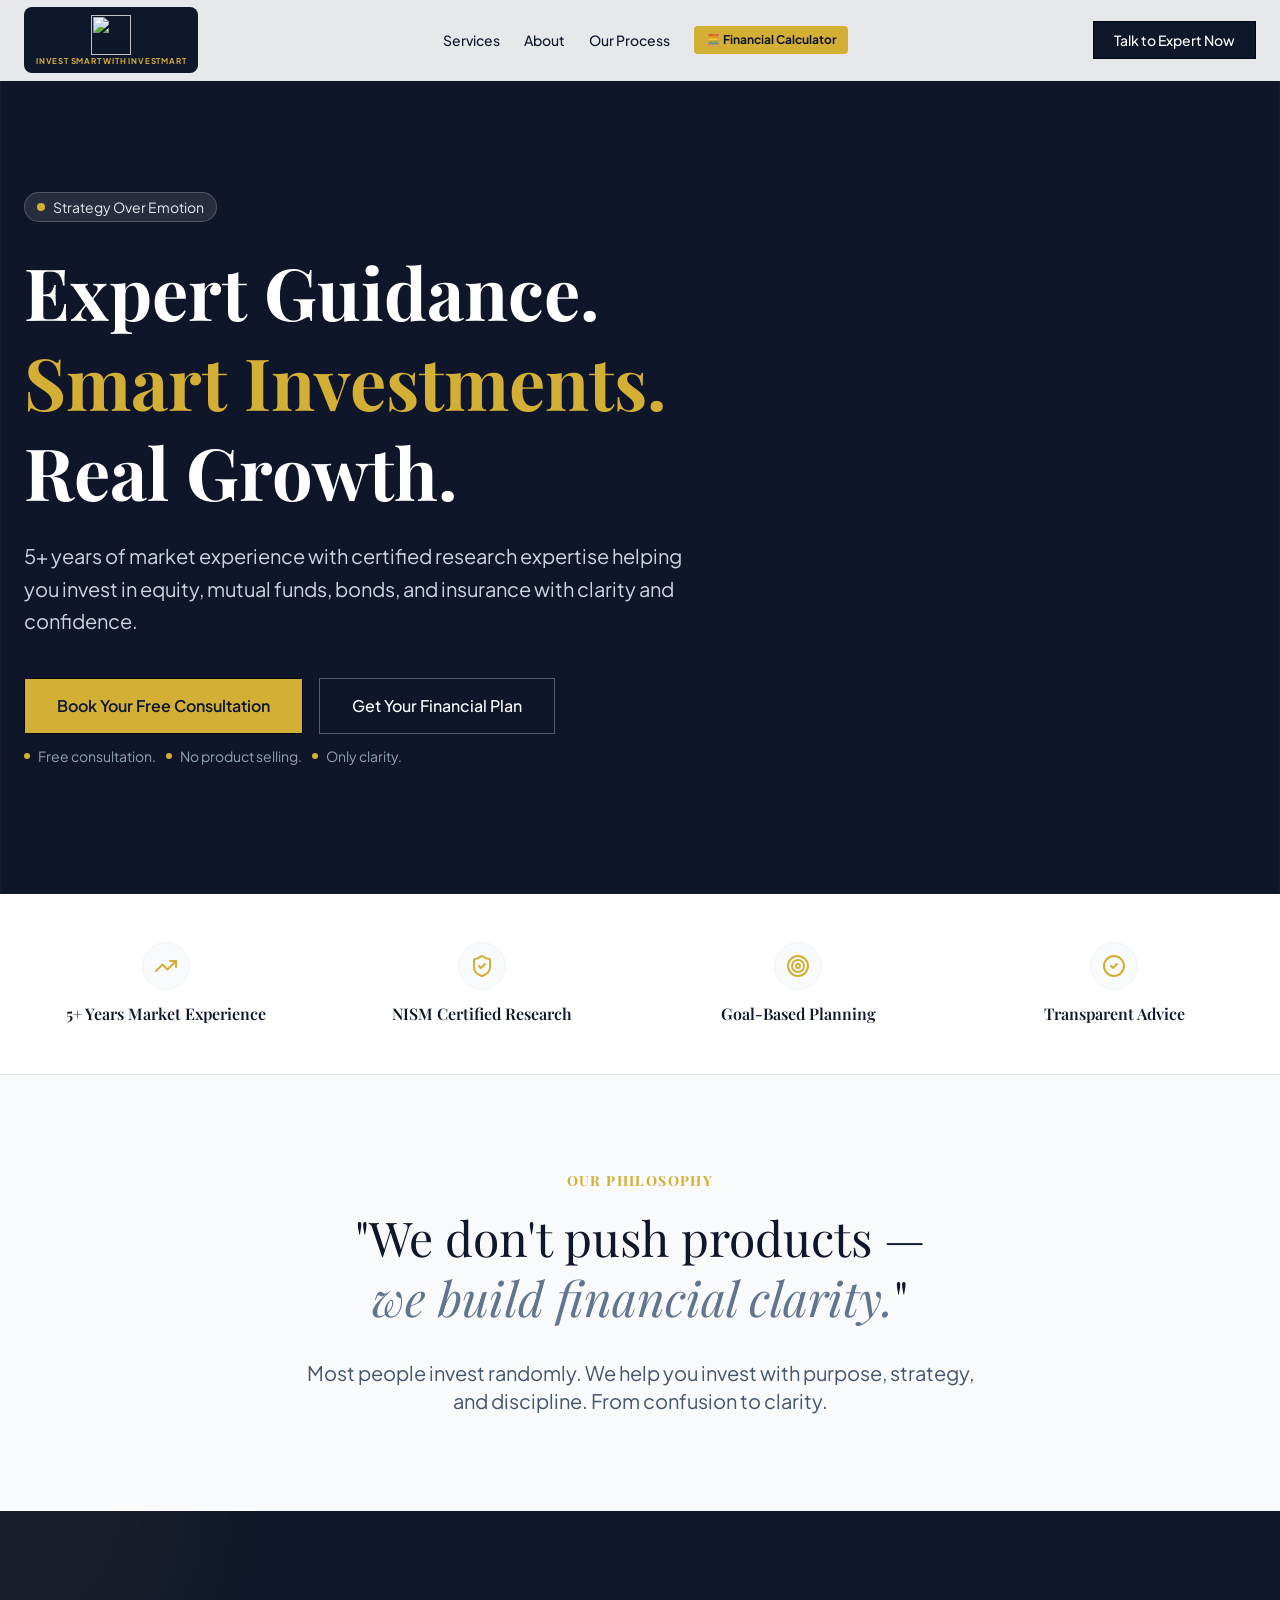
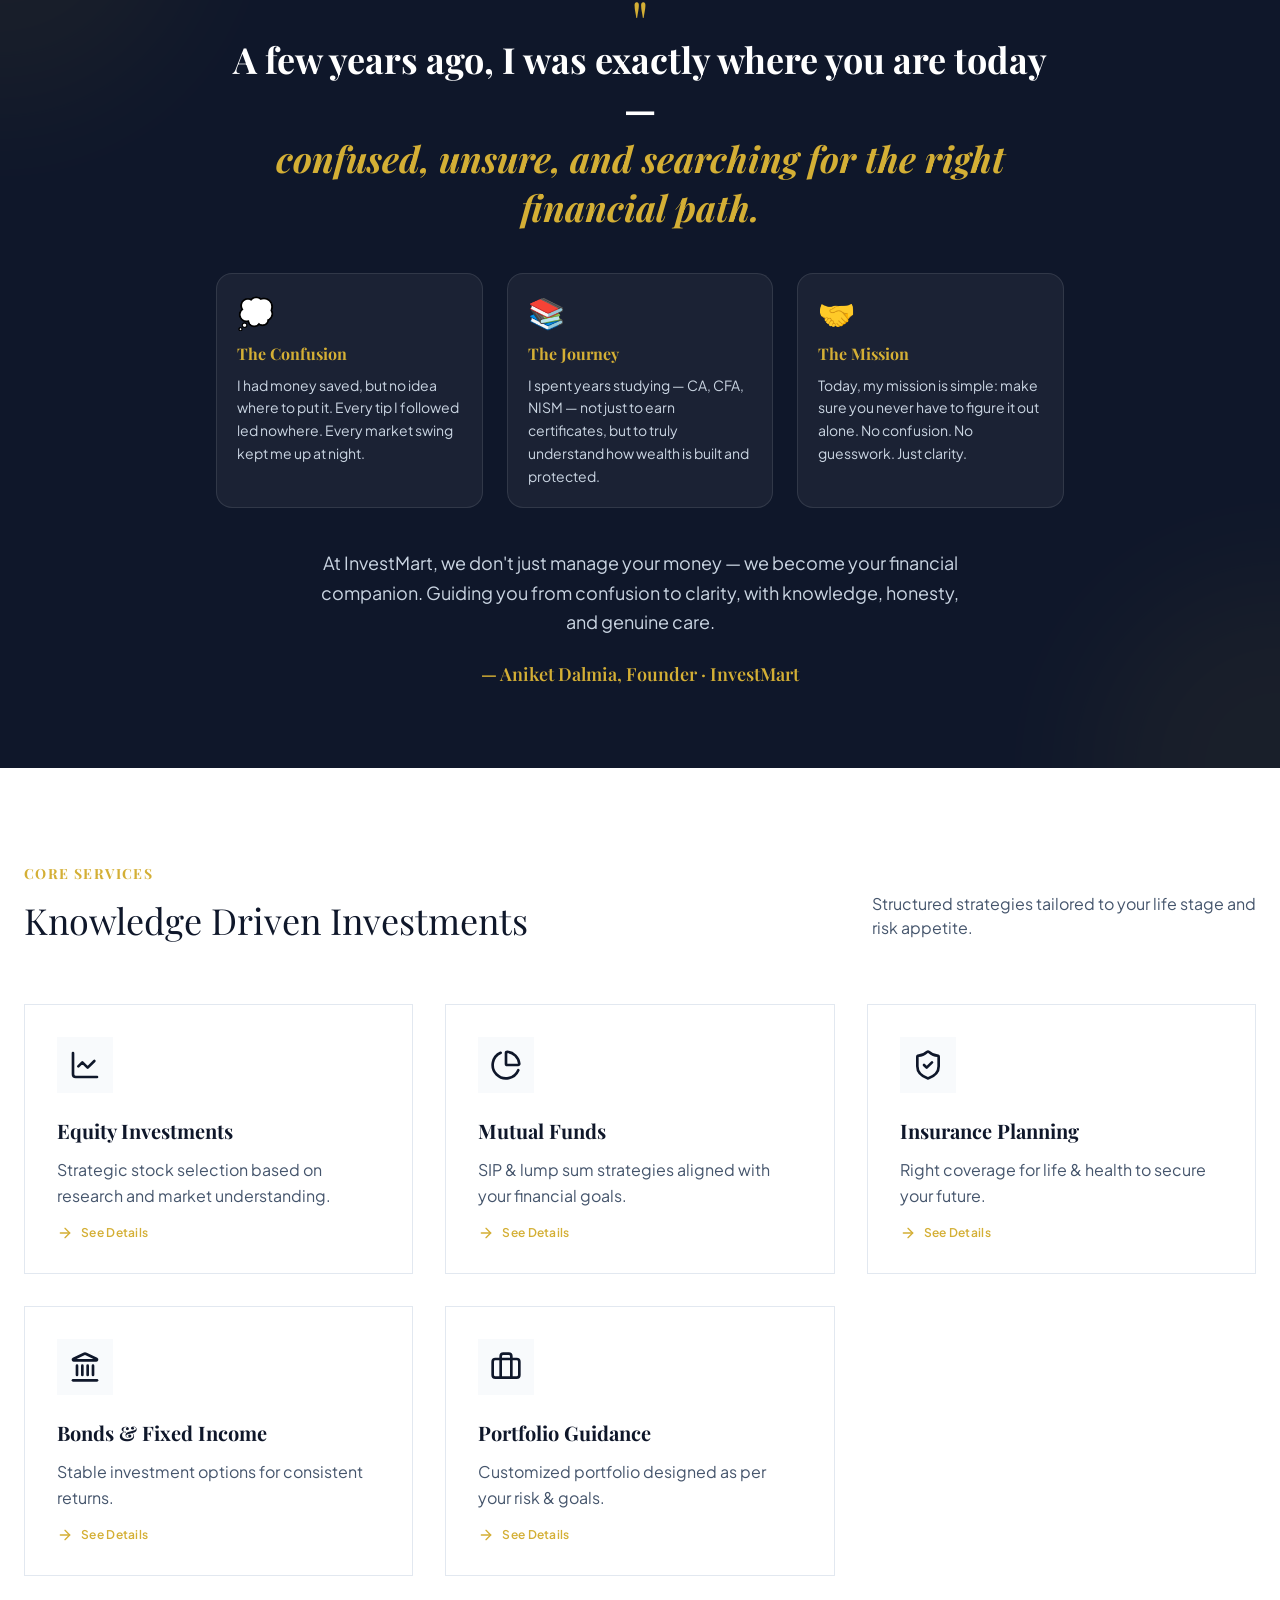
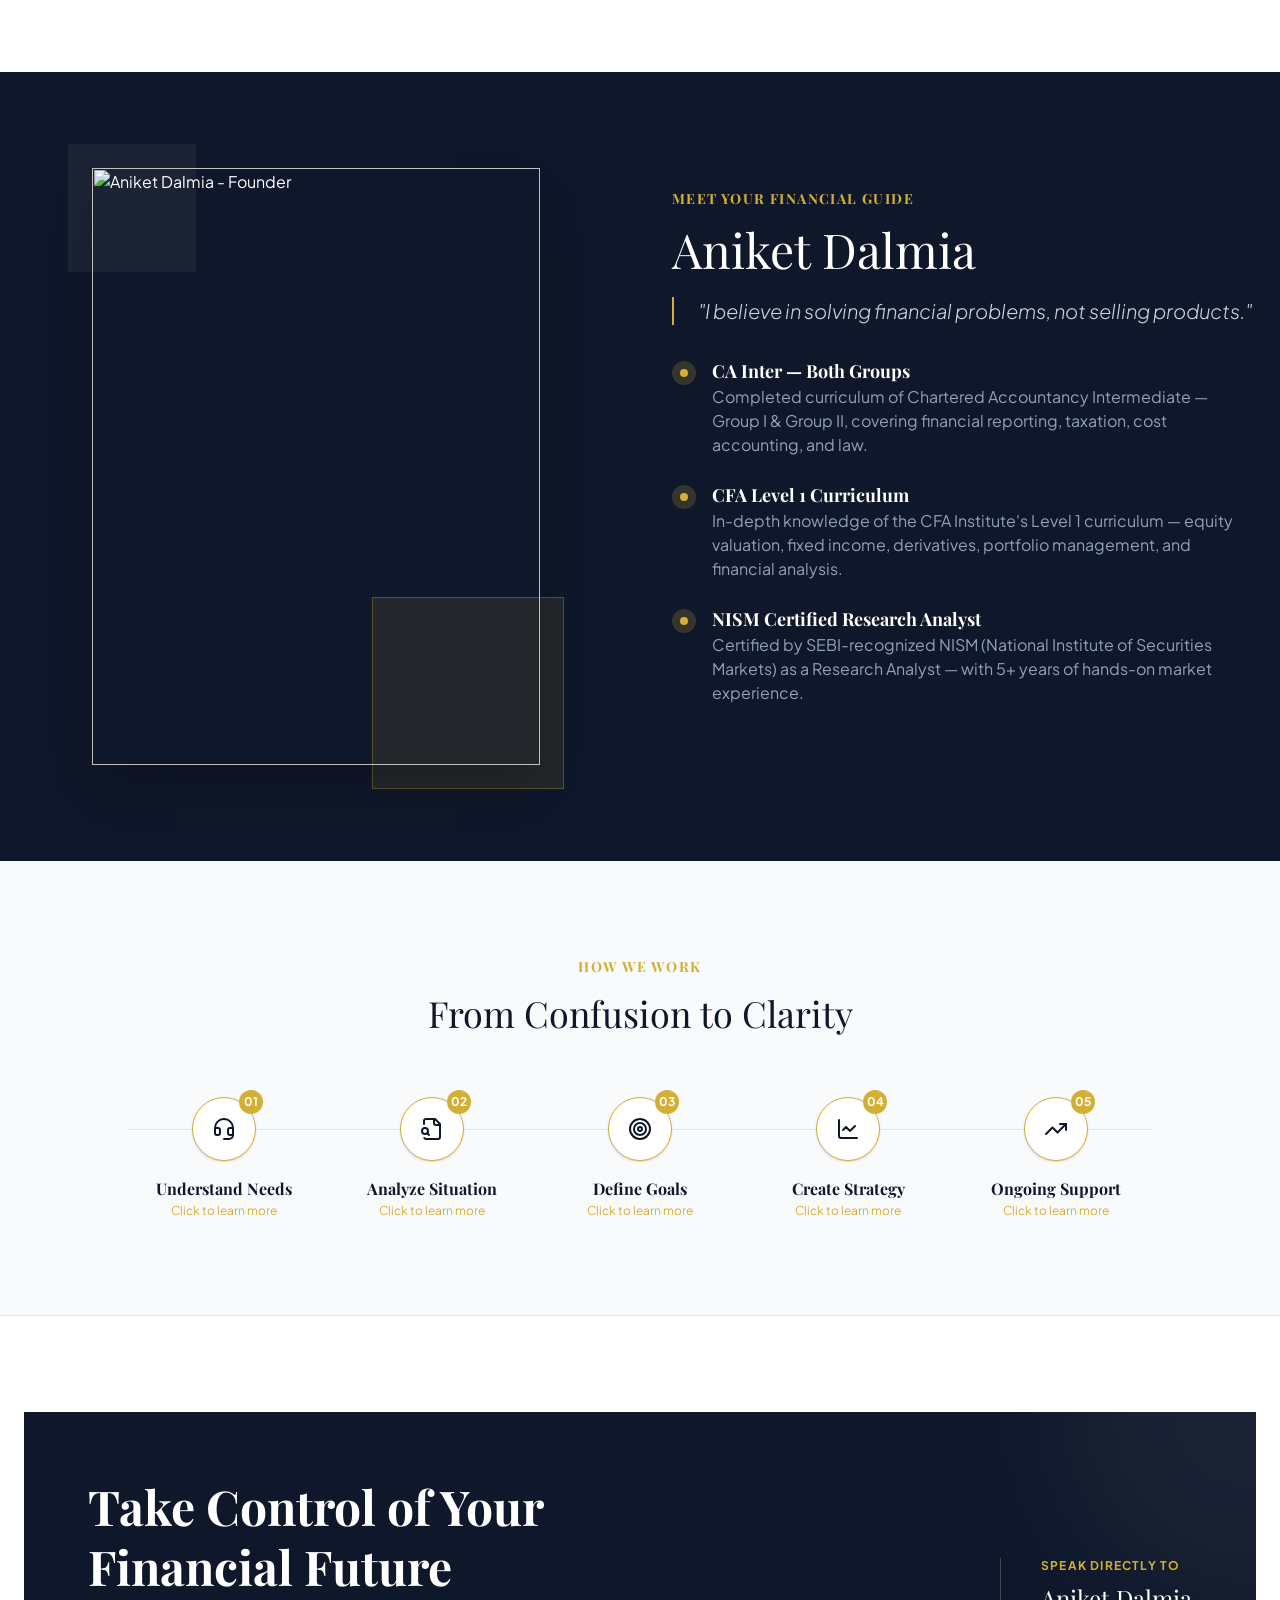
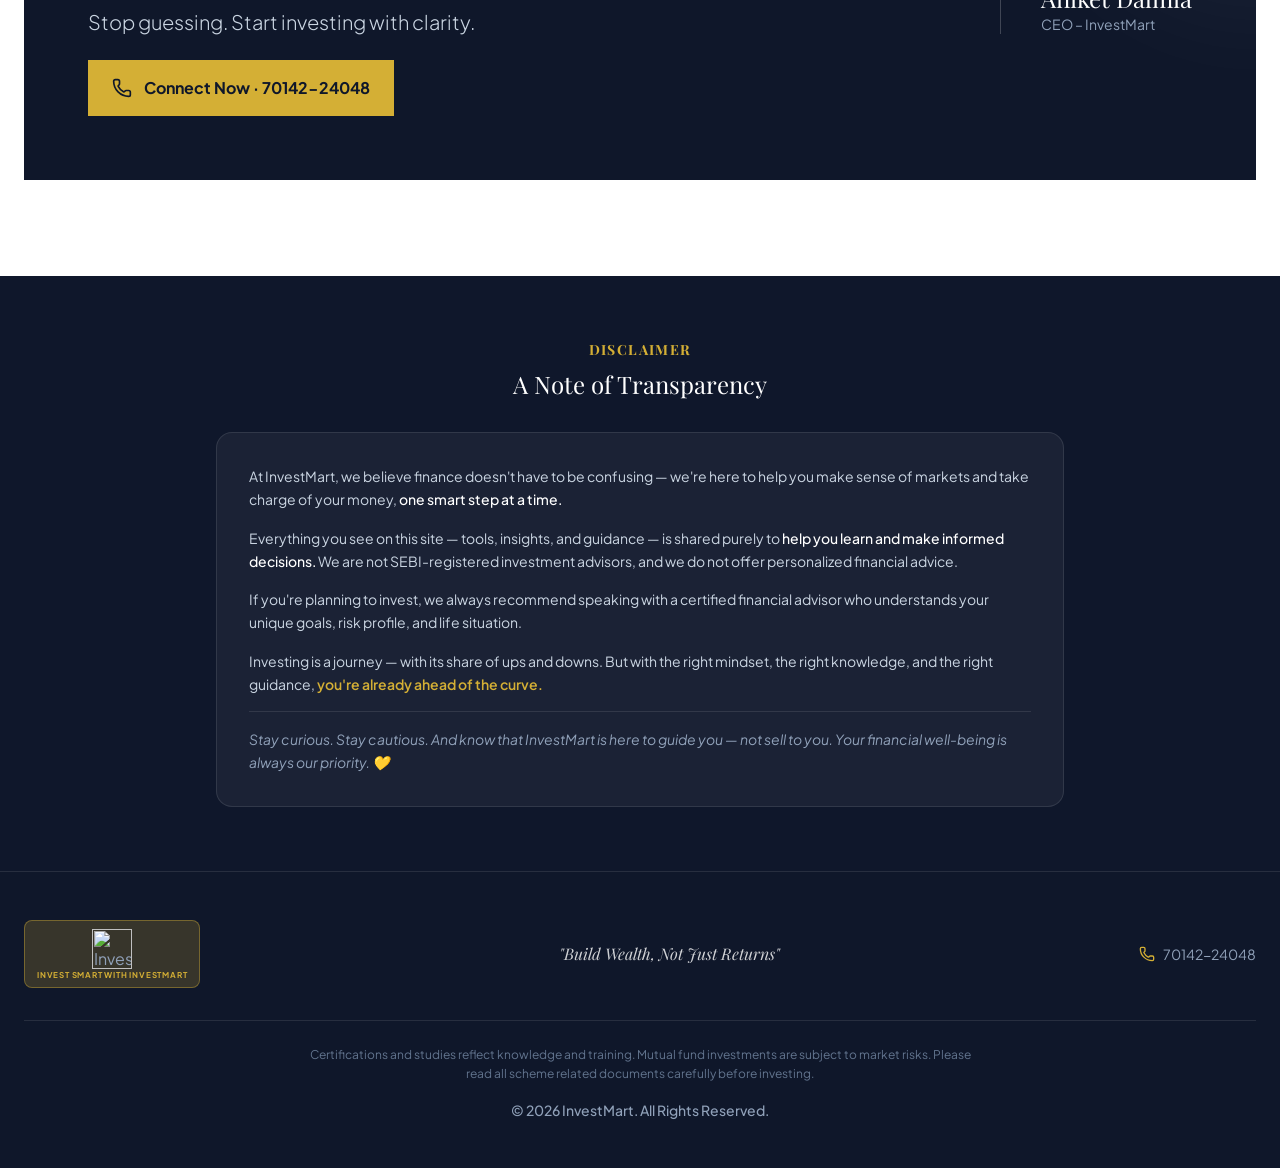
==== Aniket_Investmart-main/index.html @ 638ddadd "Intial commit" ====
<html lang="en">

<head>
  <meta charset="UTF-8">
  <meta name="viewport" content="width=device-width, initial-scale=1.0, maximum-scale=1">
  <title>InvestMart</title>
  <link rel="icon" type="image/svg+xml" href="/favicon.svg">
  <link rel="preconnect" href="https://fonts.googleapis.com">
  <link rel="preconnect" href="https://fonts.gstatic.com" crossorigin="">
  <link
    href="https://fonts.googleapis.com/css2?family=Inter:wght@400;500;600;700&family=Playfair+Display:ital,wght@0,400..900;1,400..900&family=Plus+Jakarta+Sans:wght@300..800&display=swap"
    rel="stylesheet">
  <script type="module" crossorigin="" src="/assets/index-CXts7H5m.js"></script>
  <link rel="stylesheet" href="styles.css">
  <style>
    @font-face {
      font-family: 'Open Sans Regular';
      font-style: normal;
      font-weight: 400;
      src: url('chrome-extension://gkkdmjjodidppndkbkhhknakbeflbomf/fonts/open_sans/open-sans-v18-latin-regular.woff');
    }
  </style>
  <style>
    @font-face {
      font-family: 'Open Sans Bold';
      font-style: normal;
      font-weight: 800;
      src: url('chrome-extension://gkkdmjjodidppndkbkhhknakbeflbomf/fonts/open_sans/OpenSans-Bold.woff');
    }
  </style>
  <style>
    @font-face {
      font-family: 'Open Sans ExtraBold';
      font-style: normal;
      font-weight: 800;
      src: url('chrome-extension://gkkdmjjodidppndkbkhhknakbeflbomf/fonts/open_sans/open-sans-v18-latin-800.woff');
    }
  </style>
</head>

<body>
  <div id="root">
    <div
      class="min-h-screen bg-slate-50 font-sans text-slate-900 selection:bg-secondary selection:text-white overflow-x-hidden">
      <header class="fixed top-0 w-full bg-white/90 backdrop-blur-md z-50 border-b border-slate-200/50">
        <div class="container mx-auto px-6 h-20 flex items-center justify-between">
          <div class="flex items-center">
            <div class="bg-primary rounded-xl px-3 py-2 flex flex-col items-center gap-0.5"><img alt="InvestMart"
                class="h-10 w-auto object-contain" src="\images\Invest$Mart financial logo design.png"><span
                class="text-[8px] font-bold tracking-widest text-secondary uppercase leading-none">Invest Smart with
                InvestMart</span></div>
          </div>
          <div class="hidden md:flex items-center gap-6 text-sm font-medium">
            <a href="#services"
              class="hover:text-secondary transition-colors">Services</a>
              <a href="#about" class="hover:text-secondary transition-colors">About</a>
              <a href="#process"
              class="hover:text-secondary transition-colors">Our Process</a><a href="calculator.html"
              class="flex items-center gap-1.5 bg-secondary text-primary px-3 py-1.5 rounded-lg font-bold hover:bg-secondary/90 transition-colors text-xs">🧮
              Financial Calculator</a></div><a href="#contact"
            class="inline-flex items-center justify-center gap-2 whitespace-nowrap font-medium transition-colors focus-visible:outline-none focus-visible:ring-1 focus-visible:ring-ring disabled:pointer-events-none disabled:opacity-50 [&amp;_svg]:pointer-events-none [&amp;_svg]:size-4 [&amp;_svg]:shrink-0 hover-elevate active-elevate-2 border border-primary-border min-h-9 py-2 bg-primary hover:bg-primary/90 text-white rounded-none px-5 text-sm">Talk
            to Expert Now</a>
        </div>
      </header>
      <section class="relative pt-32 pb-20 md:pt-48 md:pb-32 overflow-hidden bg-primary text-white">
        <div class="absolute inset-0 z-0 opacity-20"><img alt="Abstract Financial Background"
            class="w-full h-full object-cover object-center" src="/hero-bg.png">
          <div class="absolute inset-0 bg-primary/80"></div>
        </div>
        <div class="container mx-auto px-6 relative z-10">
          <div class="max-w-3xl">
            <div style="opacity: 1;">
              <div
                class="inline-flex items-center gap-2 px-3 py-1 rounded-full bg-white/10 border border-white/20 text-sm mb-6 text-slate-200"
                style="opacity: 1; transform: none;"><span class="w-2 h-2 rounded-full bg-secondary"></span>Strategy
                Over Emotion</div>
              <h1 class="text-5xl md:text-7xl font-serif font-bold leading-tight mb-6"
                style="opacity: 1; transform: none;">Expert Guidance.<br><span class="text-secondary">Smart
                  Investments.</span><br>Real Growth.</h1>
              <p class="text-lg md:text-xl text-slate-300 mb-10 max-w-2xl leading-relaxed"
                style="opacity: 1; transform: none;">5+ years of market experience with certified research expertise
                helping you invest in equity, mutual funds, bonds, and insurance with clarity and confidence.</p>
              <div class="flex flex-col sm:flex-row gap-4" style="opacity: 1; transform: none;">
                <div class="flex flex-col gap-1">
                  <button onclick="window.location.href='#contact'"
                    class="inline-flex items-center justify-center gap-2 whitespace-nowrap transition-colors focus-visible:outline-none focus-visible:ring-1 focus-visible:ring-ring disabled:pointer-events-none disabled:opacity-50 [&amp;_svg]:pointer-events-none [&amp;_svg]:size-4 [&amp;_svg]:shrink-0 hover-elevate active-elevate-2 border border-primary-border min-h-10 bg-secondary hover:bg-secondary/90 text-primary text-base rounded-none h-14 px-8 font-semibold">Book
                    Your Free Consultation
                  </button>
                </div><button onclick="window.location.href='#services'"
                  class="inline-flex items-center justify-center gap-2 whitespace-nowrap font-medium transition-colors focus-visible:outline-none focus-visible:ring-1 focus-visible:ring-ring disabled:pointer-events-none disabled:opacity-50 [&amp;_svg]:pointer-events-none [&amp;_svg]:size-4 [&amp;_svg]:shrink-0 hover-elevate active-elevate-2 border [border-color:var(--button-outline)] shadow-xs active:shadow-none min-h-10 border-white/30 text-white hover:bg-white/10 hover:text-white rounded-none h-14 px-8 text-base">Get
                  Your Financial Plan</button>
              </div>
              <p class="text-sm text-slate-400 mt-3 flex items-center gap-2" style="opacity: 1; transform: none;"><span
                  class="w-1.5 h-1.5 rounded-full bg-secondary inline-block"></span>Free consultation.&nbsp;<span
                  class="w-1.5 h-1.5 rounded-full bg-secondary inline-block"></span>No product selling.&nbsp;<span
                  class="w-1.5 h-1.5 rounded-full bg-secondary inline-block"></span>Only clarity.</p>
            </div>
          </div>
        </div>
      </section>
      <section class="py-12 bg-white border-b border-slate-200">
        <div class="container mx-auto px-6">
          <div class="grid grid-cols-2 md:grid-cols-4 gap-8">
            <div class="flex flex-col items-center text-center gap-3">
              <div
                class="w-12 h-12 bg-slate-50 text-secondary rounded-full flex items-center justify-center border border-slate-100">
                <svg xmlns="http://www.w3.org/2000/svg" width="24" height="24" viewBox="0 0 24 24" fill="none"
                  stroke="currentColor" stroke-width="2" stroke-linecap="round" stroke-linejoin="round"
                  class="lucide lucide-trending-up w-6 h-6" aria-hidden="true">
                  <path d="M16 7h6v6"></path>
                  <path d="m22 7-8.5 8.5-5-5L2 17"></path>
                </svg></div><span class="font-serif font-semibold text-primary">5+ Years Market Experience</span>
            </div>
            <div class="flex flex-col items-center text-center gap-3">
              <div
                class="w-12 h-12 bg-slate-50 text-secondary rounded-full flex items-center justify-center border border-slate-100">
                <svg xmlns="http://www.w3.org/2000/svg" width="24" height="24" viewBox="0 0 24 24" fill="none"
                  stroke="currentColor" stroke-width="2" stroke-linecap="round" stroke-linejoin="round"
                  class="lucide lucide-shield-check w-6 h-6" aria-hidden="true">
                  <path
                    d="M20 13c0 5-3.5 7.5-7.66 8.95a1 1 0 0 1-.67-.01C7.5 20.5 4 18 4 13V6a1 1 0 0 1 1-1c2 0 4.5-1.2 6.24-2.72a1.17 1.17 0 0 1 1.52 0C14.51 3.81 17 5 19 5a1 1 0 0 1 1 1z">
                  </path>
                  <path d="m9 12 2 2 4-4"></path>
                </svg></div><span class="font-serif font-semibold text-primary">NISM Certified Research</span>
            </div>
            <div class="flex flex-col items-center text-center gap-3">
              <div
                class="w-12 h-12 bg-slate-50 text-secondary rounded-full flex items-center justify-center border border-slate-100">
                <svg xmlns="http://www.w3.org/2000/svg" width="24" height="24" viewBox="0 0 24 24" fill="none"
                  stroke="currentColor" stroke-width="2" stroke-linecap="round" stroke-linejoin="round"
                  class="lucide lucide-target w-6 h-6" aria-hidden="true">
                  <circle cx="12" cy="12" r="10"></circle>
                  <circle cx="12" cy="12" r="6"></circle>
                  <circle cx="12" cy="12" r="2"></circle>
                </svg></div><span class="font-serif font-semibold text-primary">Goal-Based Planning</span>
            </div>
            <div class="flex flex-col items-center text-center gap-3">
              <div
                class="w-12 h-12 bg-slate-50 text-secondary rounded-full flex items-center justify-center border border-slate-100">
                <svg xmlns="http://www.w3.org/2000/svg" width="24" height="24" viewBox="0 0 24 24" fill="none"
                  stroke="currentColor" stroke-width="2" stroke-linecap="round" stroke-linejoin="round"
                  class="lucide lucide-circle-check w-6 h-6" aria-hidden="true">
                  <circle cx="12" cy="12" r="10"></circle>
                  <path d="m9 12 2 2 4-4"></path>
                </svg></div><span class="font-serif font-semibold text-primary">Transparent Advice</span>
            </div>
          </div>
        </div>
      </section>
      <section class="py-24 bg-slate-50">
        <div class="container mx-auto px-6">
          <div class="max-w-4xl mx-auto text-center">
            <div style="opacity: 1; transform: none;">
              <h2 class="text-sm font-bold tracking-widest text-secondary uppercase mb-4">Our Philosophy</h2>
              <h3 class="text-4xl md:text-5xl font-serif text-primary mb-8 leading-tight">"We don't push products —
                <br><span class="italic text-slate-500 font-light">we build financial clarity.</span>"</h3>
              <p class="text-xl text-slate-600 max-w-2xl mx-auto">Most people invest randomly. We help you invest with
                purpose, strategy, and discipline. From confusion to clarity.</p>
            </div>
          </div>
        </div>
      </section>
      <section class="py-20 bg-primary text-white overflow-hidden relative">
        <div class="absolute inset-0 opacity-5">
          <div
            class="absolute top-0 left-0 w-96 h-96 bg-secondary rounded-full blur-3xl -translate-x-1/2 -translate-y-1/2">
          </div>
          <div
            class="absolute bottom-0 right-0 w-96 h-96 bg-secondary rounded-full blur-3xl translate-x-1/2 translate-y-1/2">
          </div>
        </div>
        <div class="container mx-auto px-6 max-w-4xl relative z-10">
          <div class="text-center" style="opacity: 1; transform: none;"><span
              class="text-secondary text-6xl font-serif leading-none select-none">"</span>
            <h3 class="text-2xl md:text-4xl font-serif font-bold text-white leading-snug -mt-4 mb-6">A few years ago, I
              was exactly where you are today —<br class="hidden md:block"><span class="text-secondary italic">
                confused, unsure, and searching for the right financial path.</span></h3>
            <div class="grid md:grid-cols-3 gap-6 text-left mt-10 mb-10">
              <div class="bg-white/5 border border-white/10 rounded-2xl p-5">
                <div class="text-3xl mb-3">💭</div>
                <h4 class="font-bold text-secondary mb-2">The Confusion</h4>
                <p class="text-slate-300 text-sm leading-relaxed">I had money saved, but no idea where to put it. Every
                  tip I followed led nowhere. Every market swing kept me up at night.</p>
              </div>
              <div class="bg-white/5 border border-white/10 rounded-2xl p-5">
                <div class="text-3xl mb-3">📚</div>
                <h4 class="font-bold text-secondary mb-2">The Journey</h4>
                <p class="text-slate-300 text-sm leading-relaxed">I spent years studying — CA, CFA, NISM — not just to
                  earn certificates, but to truly understand how wealth is built and protected.</p>
              </div>
              <div class="bg-white/5 border border-white/10 rounded-2xl p-5">
                <div class="text-3xl mb-3">🤝</div>
                <h4 class="font-bold text-secondary mb-2">The Mission</h4>
                <p class="text-slate-300 text-sm leading-relaxed">Today, my mission is simple: make sure you never have
                  to figure it out alone. No confusion. No guesswork. Just clarity.</p>
              </div>
            </div>
            <p class="text-lg text-slate-300 max-w-2xl mx-auto leading-relaxed">At InvestMart, we don't just manage your
              money — we become your financial companion. Guiding you from confusion to clarity, with knowledge,
              honesty, and genuine care.</p>
            <p class="mt-6 font-serif text-secondary text-lg font-semibold">— Aniket Dalmia, Founder · InvestMart</p>
          </div>
        </div>
      </section>
      <section id="services" class="py-24 bg-white">
        <div class="container mx-auto px-6">
          <div class="mb-16 md:flex justify-between items-end">
            <div class="max-w-2xl">
              <h2 class="text-sm font-bold tracking-widest text-secondary uppercase mb-4">Core Services</h2>
              <h3 class="text-4xl font-serif text-primary">Knowledge Driven Investments</h3>
            </div>
            <p class="text-slate-600 max-w-sm mt-4 md:mt-0 text-right md:text-left">Structured strategies tailored to
              your life stage and risk appetite.</p>
          </div>
          <div class="grid md:grid-cols-2 lg:grid-cols-3 gap-8">
            <div
              class="group p-8 border bg-white transition-all cursor-pointer border-slate-200 hover:border-secondary/50 hover:shadow-xl hover:shadow-slate-200/50"
              style="opacity: 1; transform: none;">
              <div
                class="w-14 h-14 bg-slate-50 text-primary mb-6 flex items-center justify-center group-hover:bg-secondary group-hover:text-white transition-colors">
                <svg xmlns="http://www.w3.org/2000/svg" width="24" height="24" viewBox="0 0 24 24" fill="none"
                  stroke="currentColor" stroke-width="2" stroke-linecap="round" stroke-linejoin="round"
                  class="lucide lucide-chart-line w-8 h-8" aria-hidden="true">
                  <path d="M3 3v16a2 2 0 0 0 2 2h16"></path>
                  <path d="m19 9-5 5-4-4-3 3"></path>
                </svg></div>
              <h4 class="text-xl font-serif font-bold text-primary mb-3">Equity Investments</h4>
              <p class="text-slate-600 leading-relaxed">Strategic stock selection based on research and market
                understanding.</p>
              <div class="mt-4 flex items-center gap-2 text-xs text-secondary font-semibold tracking-wide"><svg
                  xmlns="http://www.w3.org/2000/svg" width="24" height="24" viewBox="0 0 24 24" fill="none"
                  stroke="currentColor" stroke-width="2" stroke-linecap="round" stroke-linejoin="round"
                  class="lucide lucide-arrow-right w-4 h-4 transition-transform duration-300" aria-hidden="true">
                  <path d="M5 12h14"></path>
                  <path d="m12 5 7 7-7 7"></path>
                </svg>See Details</div>
            </div>
            <div
              class="group p-8 border bg-white transition-all cursor-pointer border-slate-200 hover:border-secondary/50 hover:shadow-xl hover:shadow-slate-200/50"
              style="opacity: 1; transform: none;">
              <div
                class="w-14 h-14 bg-slate-50 text-primary mb-6 flex items-center justify-center group-hover:bg-secondary group-hover:text-white transition-colors">
                <svg xmlns="http://www.w3.org/2000/svg" width="24" height="24" viewBox="0 0 24 24" fill="none"
                  stroke="currentColor" stroke-width="2" stroke-linecap="round" stroke-linejoin="round"
                  class="lucide lucide-chart-pie w-8 h-8" aria-hidden="true">
                  <path
                    d="M21 12c.552 0 1.005-.449.95-.998a10 10 0 0 0-8.953-8.951c-.55-.055-.998.398-.998.95v8a1 1 0 0 0 1 1z">
                  </path>
                  <path d="M21.21 15.89A10 10 0 1 1 8 2.83"></path>
                </svg></div>
              <h4 class="text-xl font-serif font-bold text-primary mb-3">Mutual Funds</h4>
              <p class="text-slate-600 leading-relaxed">SIP &amp; lump sum strategies aligned with your financial goals.
              </p>
              <div class="mt-4 flex items-center gap-2 text-xs text-secondary font-semibold tracking-wide"><svg
                  xmlns="http://www.w3.org/2000/svg" width="24" height="24" viewBox="0 0 24 24" fill="none"
                  stroke="currentColor" stroke-width="2" stroke-linecap="round" stroke-linejoin="round"
                  class="lucide lucide-arrow-right w-4 h-4 transition-transform duration-300" aria-hidden="true">
                  <path d="M5 12h14"></path>
                  <path d="m12 5 7 7-7 7"></path>
                </svg>See Details</div>
            </div>
            <div
              class="group p-8 border bg-white transition-all cursor-pointer border-slate-200 hover:border-secondary/50 hover:shadow-xl hover:shadow-slate-200/50"
              style="opacity: 1; transform: none;">
              <div
                class="w-14 h-14 bg-slate-50 text-primary mb-6 flex items-center justify-center group-hover:bg-secondary group-hover:text-white transition-colors">
                <svg xmlns="http://www.w3.org/2000/svg" width="24" height="24" viewBox="0 0 24 24" fill="none"
                  stroke="currentColor" stroke-width="2" stroke-linecap="round" stroke-linejoin="round"
                  class="lucide lucide-shield-check w-8 h-8" aria-hidden="true">
                  <path
                    d="M20 13c0 5-3.5 7.5-7.66 8.95a1 1 0 0 1-.67-.01C7.5 20.5 4 18 4 13V6a1 1 0 0 1 1-1c2 0 4.5-1.2 6.24-2.72a1.17 1.17 0 0 1 1.52 0C14.51 3.81 17 5 19 5a1 1 0 0 1 1 1z">
                  </path>
                  <path d="m9 12 2 2 4-4"></path>
                </svg></div>
              <h4 class="text-xl font-serif font-bold text-primary mb-3">Insurance Planning</h4>
              <p class="text-slate-600 leading-relaxed">Right coverage for life &amp; health to secure your future.</p>
              <div class="mt-4 flex items-center gap-2 text-xs text-secondary font-semibold tracking-wide"><svg
                  xmlns="http://www.w3.org/2000/svg" width="24" height="24" viewBox="0 0 24 24" fill="none"
                  stroke="currentColor" stroke-width="2" stroke-linecap="round" stroke-linejoin="round"
                  class="lucide lucide-arrow-right w-4 h-4 transition-transform duration-300" aria-hidden="true">
                  <path d="M5 12h14"></path>
                  <path d="m12 5 7 7-7 7"></path>
                </svg>See Details</div>
            </div>
            <div
              class="group p-8 border bg-white transition-all cursor-pointer border-slate-200 hover:border-secondary/50 hover:shadow-xl hover:shadow-slate-200/50"
              style="opacity: 1; transform: none;">
              <div
                class="w-14 h-14 bg-slate-50 text-primary mb-6 flex items-center justify-center group-hover:bg-secondary group-hover:text-white transition-colors">
                <svg xmlns="http://www.w3.org/2000/svg" width="24" height="24" viewBox="0 0 24 24" fill="none"
                  stroke="currentColor" stroke-width="2" stroke-linecap="round" stroke-linejoin="round"
                  class="lucide lucide-landmark w-8 h-8" aria-hidden="true">
                  <path d="M10 18v-7"></path>
                  <path
                    d="M11.12 2.198a2 2 0 0 1 1.76.006l7.866 3.847c.476.233.31.949-.22.949H3.474c-.53 0-.695-.716-.22-.949z">
                  </path>
                  <path d="M14 18v-7"></path>
                  <path d="M18 18v-7"></path>
                  <path d="M3 22h18"></path>
                  <path d="M6 18v-7"></path>
                </svg></div>
              <h4 class="text-xl font-serif font-bold text-primary mb-3">Bonds &amp; Fixed Income</h4>
              <p class="text-slate-600 leading-relaxed">Stable investment options for consistent returns.</p>
              <div class="mt-4 flex items-center gap-2 text-xs text-secondary font-semibold tracking-wide"><svg
                  xmlns="http://www.w3.org/2000/svg" width="24" height="24" viewBox="0 0 24 24" fill="none"
                  stroke="currentColor" stroke-width="2" stroke-linecap="round" stroke-linejoin="round"
                  class="lucide lucide-arrow-right w-4 h-4 transition-transform duration-300" aria-hidden="true">
                  <path d="M5 12h14"></path>
                  <path d="m12 5 7 7-7 7"></path>
                </svg>See Details</div>
            </div>
            <div
              class="group p-8 border bg-white transition-all cursor-pointer border-slate-200 hover:border-secondary/50 hover:shadow-xl hover:shadow-slate-200/50"
              style="opacity: 1; transform: none;">
              <div
                class="w-14 h-14 bg-slate-50 text-primary mb-6 flex items-center justify-center group-hover:bg-secondary group-hover:text-white transition-colors">
                <svg xmlns="http://www.w3.org/2000/svg" width="24" height="24" viewBox="0 0 24 24" fill="none"
                  stroke="currentColor" stroke-width="2" stroke-linecap="round" stroke-linejoin="round"
                  class="lucide lucide-briefcase w-8 h-8" aria-hidden="true">
                  <path d="M16 20V4a2 2 0 0 0-2-2h-4a2 2 0 0 0-2 2v16"></path>
                  <rect width="20" height="14" x="2" y="6" rx="2"></rect>
                </svg></div>
              <h4 class="text-xl font-serif font-bold text-primary mb-3">Portfolio Guidance</h4>
              <p class="text-slate-600 leading-relaxed">Customized portfolio designed as per your risk &amp; goals.</p>
              <div class="mt-4 flex items-center gap-2 text-xs text-secondary font-semibold tracking-wide"><svg
                  xmlns="http://www.w3.org/2000/svg" width="24" height="24" viewBox="0 0 24 24" fill="none"
                  stroke="currentColor" stroke-width="2" stroke-linecap="round" stroke-linejoin="round"
                  class="lucide lucide-arrow-right w-4 h-4 transition-transform duration-300" aria-hidden="true">
                  <path d="M5 12h14"></path>
                  <path d="m12 5 7 7-7 7"></path>
                </svg>See Details</div>
            </div>
          </div>
        </div>
      </section>
      <section id="about" class="py-24 bg-primary text-white overflow-hidden">
        <div class="container mx-auto px-6">
          <div class="flex flex-col lg:flex-row items-center gap-16">
            <div class="lg:w-1/2 relative" style="opacity: 1; transform: none;">
              <div class="aspect-[3/4] relative z-10 w-full max-w-md mx-auto"><img alt="Aniket Dalmia - Founder"
                  class="w-full h-full object-cover shadow-2xl" src="\images\professional pic 4.jpeg">
                <div
                  class="absolute -bottom-6 -right-6 w-48 h-48 bg-secondary/10 -z-10 border border-secondary/30 hidden md:block">
                </div>
                <div class="absolute -top-6 -left-6 w-32 h-32 bg-white/5 -z-10 hidden md:block"></div>
              </div>
            </div>
            <div class="lg:w-1/2" style="opacity: 1; transform: none;">
              <h2 class="text-sm font-bold tracking-widest text-secondary uppercase mb-4">Meet Your Financial Guide</h2>
              <h3 class="text-4xl md:text-5xl font-serif mb-6">Aniket Dalmia</h3>
              <p class="text-xl text-slate-300 mb-8 font-light italic border-l-2 border-secondary pl-6">"I believe in
                solving financial problems, not selling products."</p>
              <div class="space-y-6 mb-10">
                <div class="flex items-start gap-4">
                  <div class="mt-1 w-6 h-6 rounded-full bg-secondary/20 flex items-center justify-center shrink-0">
                    <div class="w-2 h-2 bg-secondary rounded-full"></div>
                  </div>
                  <div>
                    <h4 class="font-bold text-lg">CA Inter — Both Groups</h4>
                    <p class="text-slate-400">Completed curriculum of Chartered Accountancy Intermediate — Group I &amp;
                      Group II, covering financial reporting, taxation, cost accounting, and law.</p>
                  </div>
                </div>
                <div class="flex items-start gap-4">
                  <div class="mt-1 w-6 h-6 rounded-full bg-secondary/20 flex items-center justify-center shrink-0">
                    <div class="w-2 h-2 bg-secondary rounded-full"></div>
                  </div>
                  <div>
                    <h4 class="font-bold text-lg">CFA Level 1 Curriculum</h4>
                    <p class="text-slate-400">In-depth knowledge of the CFA Institute's Level 1 curriculum — equity
                      valuation, fixed income, derivatives, portfolio management, and financial analysis.</p>
                  </div>
                </div>
                <div class="flex items-start gap-4">
                  <div class="mt-1 w-6 h-6 rounded-full bg-secondary/20 flex items-center justify-center shrink-0">
                    <div class="w-2 h-2 bg-secondary rounded-full"></div>
                  </div>
                  <div>
                    <h4 class="font-bold text-lg">NISM Certified Research Analyst</h4>
                    <p class="text-slate-400">Certified by SEBI-recognized NISM (National Institute of Securities
                      Markets) as a Research Analyst — with 5+ years of hands-on market experience.</p>
                  </div>
                </div>
              </div>
            </div>
          </div>
        </div>
      </section>
      <section id="process" class="py-24 bg-slate-50">
        <div class="container mx-auto px-6">
          <div class="text-center mb-16">
            <h2 class="text-sm font-bold tracking-widest text-secondary uppercase mb-4">How We Work</h2>
            <h3 class="text-4xl font-serif text-primary">From Confusion to Clarity</h3>
          </div>
          <div class="relative max-w-5xl mx-auto">
            <div class="hidden md:block absolute top-8 left-0 w-full h-[1px] bg-slate-200 z-0"></div>
            <div class="grid grid-cols-1 md:grid-cols-5 gap-8 md:gap-4 relative z-10">
              <div class="flex flex-col items-center gap-4 relative"><button
                  class="w-16 h-16 rounded-full bg-white border border-secondary shadow-sm flex items-center justify-center text-primary relative shrink-0 transition-all cursor-pointer hover:shadow-md hover:scale-105"><svg
                    xmlns="http://www.w3.org/2000/svg" width="24" height="24" viewBox="0 0 24 24" fill="none"
                    stroke="currentColor" stroke-width="2" stroke-linecap="round" stroke-linejoin="round"
                    class="lucide lucide-headset w-6 h-6" aria-hidden="true">
                    <path
                      d="M3 11h3a2 2 0 0 1 2 2v3a2 2 0 0 1-2 2H5a2 2 0 0 1-2-2v-5Zm0 0a9 9 0 1 1 18 0m0 0v5a2 2 0 0 1-2 2h-1a2 2 0 0 1-2-2v-3a2 2 0 0 1 2-2h3Z">
                    </path>
                    <path d="M21 16v2a4 4 0 0 1-4 4h-5"></path>
                  </svg>
                  <div
                    class="absolute -top-2 -right-2 w-6 h-6 bg-secondary text-white text-xs font-bold flex items-center justify-center rounded-full">
                    01</div>
                </button>
                <div class="text-center">
                  <h4 class="font-serif font-bold text-primary">Understand Needs</h4>
                  <p class="text-xs text-secondary mt-0.5">Click to learn more</p>
                </div>
              </div>
              <div class="flex flex-col items-center gap-4 relative"><button
                  class="w-16 h-16 rounded-full bg-white border border-secondary shadow-sm flex items-center justify-center text-primary relative shrink-0 transition-all cursor-pointer hover:shadow-md hover:scale-105"><svg
                    xmlns="http://www.w3.org/2000/svg" width="24" height="24" viewBox="0 0 24 24" fill="none"
                    stroke="currentColor" stroke-width="2" stroke-linecap="round" stroke-linejoin="round"
                    class="lucide lucide-file-search w-6 h-6" aria-hidden="true">
                    <path d="M14 2v4a2 2 0 0 0 2 2h4"></path>
                    <path d="M4.268 21a2 2 0 0 0 1.727 1H18a2 2 0 0 0 2-2V7l-5-5H6a2 2 0 0 0-2 2v3"></path>
                    <path d="m9 18-1.5-1.5"></path>
                    <circle cx="5" cy="14" r="3"></circle>
                  </svg>
                  <div
                    class="absolute -top-2 -right-2 w-6 h-6 bg-secondary text-white text-xs font-bold flex items-center justify-center rounded-full">
                    02</div>
                </button>
                <div class="text-center">
                  <h4 class="font-serif font-bold text-primary">Analyze Situation</h4>
                  <p class="text-xs text-secondary mt-0.5">Click to learn more</p>
                </div>
              </div>
              <div class="flex flex-col items-center gap-4 relative"><button
                  class="w-16 h-16 rounded-full bg-white border border-secondary shadow-sm flex items-center justify-center text-primary relative shrink-0 transition-all cursor-pointer hover:shadow-md hover:scale-105"><svg
                    xmlns="http://www.w3.org/2000/svg" width="24" height="24" viewBox="0 0 24 24" fill="none"
                    stroke="currentColor" stroke-width="2" stroke-linecap="round" stroke-linejoin="round"
                    class="lucide lucide-target w-6 h-6" aria-hidden="true">
                    <circle cx="12" cy="12" r="10"></circle>
                    <circle cx="12" cy="12" r="6"></circle>
                    <circle cx="12" cy="12" r="2"></circle>
                  </svg>
                  <div
                    class="absolute -top-2 -right-2 w-6 h-6 bg-secondary text-white text-xs font-bold flex items-center justify-center rounded-full">
                    03</div>
                </button>
                <div class="text-center">
                  <h4 class="font-serif font-bold text-primary">Define Goals</h4>
                  <p class="text-xs text-secondary mt-0.5">Click to learn more</p>
                </div>
              </div>
              <div class="flex flex-col items-center gap-4 relative"><button
                  class="w-16 h-16 rounded-full bg-white border border-secondary shadow-sm flex items-center justify-center text-primary relative shrink-0 transition-all cursor-pointer hover:shadow-md hover:scale-105"><svg
                    xmlns="http://www.w3.org/2000/svg" width="24" height="24" viewBox="0 0 24 24" fill="none"
                    stroke="currentColor" stroke-width="2" stroke-linecap="round" stroke-linejoin="round"
                    class="lucide lucide-chart-line w-6 h-6" aria-hidden="true">
                    <path d="M3 3v16a2 2 0 0 0 2 2h16"></path>
                    <path d="m19 9-5 5-4-4-3 3"></path>
                  </svg>
                  <div
                    class="absolute -top-2 -right-2 w-6 h-6 bg-secondary text-white text-xs font-bold flex items-center justify-center rounded-full">
                    04</div>
                </button>
                <div class="text-center">
                  <h4 class="font-serif font-bold text-primary">Create Strategy</h4>
                  <p class="text-xs text-secondary mt-0.5">Click to learn more</p>
                </div>
              </div>
              <div class="flex flex-col items-center gap-4 relative"><button
                  class="w-16 h-16 rounded-full bg-white border border-secondary shadow-sm flex items-center justify-center text-primary relative shrink-0 transition-all cursor-pointer hover:shadow-md hover:scale-105"><svg
                    xmlns="http://www.w3.org/2000/svg" width="24" height="24" viewBox="0 0 24 24" fill="none"
                    stroke="currentColor" stroke-width="2" stroke-linecap="round" stroke-linejoin="round"
                    class="lucide lucide-trending-up w-6 h-6" aria-hidden="true">
                    <path d="M16 7h6v6"></path>
                    <path d="m22 7-8.5 8.5-5-5L2 17"></path>
                  </svg>
                  <div
                    class="absolute -top-2 -right-2 w-6 h-6 bg-secondary text-white text-xs font-bold flex items-center justify-center rounded-full">
                    05</div>
                </button>
                <div class="text-center">
                  <h4 class="font-serif font-bold text-primary">Ongoing Support</h4>
                  <p class="text-xs text-secondary mt-0.5">Click to learn more</p>
                </div>
              </div>
            </div>
          </div>
        </div>
      </section>
      <section id="contact" class="py-24 bg-white border-t border-slate-200 relative overflow-hidden">
        <div class="container mx-auto px-6">
          <div class="bg-primary text-white p-8 md:p-16 relative overflow-hidden">
            <div
              class="absolute top-0 right-0 w-96 h-96 bg-white/5 rounded-full blur-3xl -translate-y-1/2 translate-x-1/2">
            </div>
            <div class="relative z-10 flex flex-col md:flex-row items-start md:items-center justify-between gap-8">
              <div class="max-w-xl">
                <h2 class="text-2xl md:text-5xl font-serif font-bold mb-3 leading-tight">Take Control of Your<br
                    class="hidden md:block"> Financial Future</h2>
                <p class="text-base md:text-xl text-slate-300 mb-6 font-light">Stop guessing. Start investing with
                  clarity.</p><a href="tel:7014224048"
                  class="inline-flex items-center gap-3 bg-secondary hover:bg-secondary/90 text-primary font-bold px-6 py-4 rounded-none transition-colors text-base"><svg
                    xmlns="http://www.w3.org/2000/svg" width="24" height="24" viewBox="0 0 24 24" fill="none"
                    stroke="currentColor" stroke-width="2" stroke-linecap="round" stroke-linejoin="round"
                    class="lucide lucide-phone w-5 h-5" aria-hidden="true">
                    <path
                      d="M13.832 16.568a1 1 0 0 0 1.213-.303l.355-.465A2 2 0 0 1 17 15h3a2 2 0 0 1 2 2v3a2 2 0 0 1-2 2A18 18 0 0 1 2 4a2 2 0 0 1 2-2h3a2 2 0 0 1 2 2v3a2 2 0 0 1-.8 1.6l-.468.351a1 1 0 0 0-.292 1.233 14 14 0 0 0 6.392 6.384">
                    </path>
                  </svg>Connect Now · 70142-24048</a>
              </div>
              <div class="border-t md:border-t-0 md:border-l border-white/20 pt-6 md:pt-0 md:pl-10 w-full md:w-auto">
                <p class="text-xs text-secondary font-bold tracking-widest uppercase mb-2">Speak Directly To</p>
                <h3 class="text-xl md:text-2xl font-serif">Aniket Dalmia</h3>
                <p class="text-slate-400 text-sm">CEO – InvestMart</p>
              </div>
            </div>
          </div>
        </div>
      </section>
      <section class="py-16 bg-slate-900 text-slate-300">
        <div class="container mx-auto px-6 max-w-4xl">
          <div class="text-center mb-8">
            <h2 class="text-sm font-bold tracking-widest text-secondary uppercase mb-2">Disclaimer</h2>
            <h3 class="text-2xl font-serif text-white">A Note of Transparency</h3>
          </div>
          <div class="bg-white/5 border border-white/10 rounded-2xl p-8 space-y-4 text-sm leading-relaxed">
            <p>At InvestMart, we believe finance doesn't have to be confusing — we're here to help you make sense of
              markets and take charge of your money, <span class="text-white font-medium">one smart step at a
                time.</span></p>
            <p>Everything you see on this site — tools, insights, and guidance — is shared purely to <span
                class="text-white font-medium">help you learn and make informed decisions.</span> We are not
              SEBI-registered investment advisors, and we do not offer personalized financial advice.</p>
            <p>If you're planning to invest, we always recommend speaking with a certified financial advisor who
              understands your unique goals, risk profile, and life situation.</p>
            <p>Investing is a journey — with its share of ups and downs. But with the right mindset, the right
              knowledge, and the right guidance, <span class="text-secondary font-semibold">you're already ahead of the
                curve.</span></p>
            <p class="border-t border-white/10 pt-4 text-slate-400 italic">Stay curious. Stay cautious. And know that
              InvestMart is here to guide you — not sell to you. Your financial well-being is always our priority. 💛
            </p>
          </div>
        </div>
      </section>
      <footer class="bg-primary border-t border-white/10 text-slate-400 py-12">
        <div class="container mx-auto px-6">
          <div class="flex flex-col md:flex-row justify-between items-center gap-6 mb-8">
            <div
              class="bg-secondary/20 border border-secondary/40 rounded-xl px-3 py-2 flex flex-col items-center gap-0.5">
              <img alt="InvestMart" class="h-10 w-auto object-contain" src="/assets/logo-transparent-Brzr_Duj.png"><span
                class="text-[8px] font-bold tracking-widest text-secondary uppercase leading-none">Invest Smart with
                InvestMart</span></div>
            <p class="font-serif italic text-white/80">"Build Wealth, Not Just Returns"</p>
            <p class="flex items-center gap-2 text-sm"><svg xmlns="http://www.w3.org/2000/svg" width="24" height="24"
                viewBox="0 0 24 24" fill="none" stroke="currentColor" stroke-width="2" stroke-linecap="round"
                stroke-linejoin="round" class="lucide lucide-phone w-4 h-4 text-secondary" aria-hidden="true">
                <path
                  d="M13.832 16.568a1 1 0 0 0 1.213-.303l.355-.465A2 2 0 0 1 17 15h3a2 2 0 0 1 2 2v3a2 2 0 0 1-2 2A18 18 0 0 1 2 4a2 2 0 0 1 2-2h3a2 2 0 0 1 2 2v3a2 2 0 0 1-.8 1.6l-.468.351a1 1 0 0 0-.292 1.233 14 14 0 0 0 6.392 6.384">
                </path>
              </svg> 70142-24048</p>
          </div>
          <div class="border-t border-white/10 pt-6 text-center">
            <p class="text-xs text-slate-500 leading-relaxed max-w-2xl mx-auto mb-4">Certifications and studies reflect
              knowledge and training. Mutual fund investments are subject to market risks. Please read all scheme
              related documents carefully before investing.</p>
            <p class="text-sm text-slate-400 font-medium">© 2026 InvestMart. All Rights Reserved.</p>
          </div>
        </div>
      </footer>
    </div>
    <div role="region" aria-label="Notifications (F8)" tabindex="-1" style="pointer-events: none;">
      <ol tabindex="-1"
        class="fixed top-0 z-[100] flex max-h-screen w-full flex-col-reverse p-4 sm:bottom-0 sm:right-0 sm:top-auto sm:flex-col md:max-w-[420px]">
      </ol>
    </div>
  </div>
  <script src="https://replit-cdn.com/replit-pill/replit-pill.global.js" data-referral-code="7wog1fmuqhe2"
    data-repl-id="3add9a1e-dd37-434a-8b87-55801eac20e6"></script>

  <div id="give-freely-root-bcjindcccaagfpapjjmafapmmgkkhgoa" class="give-freely-root"
    data-extension-id="bcjindcccaagfpapjjmafapmmgkkhgoa" data-extension-name="JSON Formatter" style="display: block;">
  </div>
  <div id="replit-pill-host"></div>
</body>

</html>
---- Aniket_Investmart-main/styles.css ----
@import"https://fonts.googleapis.com/css2?family=Playfair+Display:ital,wght@0,400..900;1,400..900&family=Plus+Jakarta+Sans:wght@300..800&display=swap";@layer components;@layer properties{@supports (((-webkit-hyphens:none)) and (not (margin-trim:inline))) or ((-moz-orient:inline) and (not (color:rgb(from red r g b)))){*,:before,:after,::backdrop{--tw-translate-x:0;--tw-translate-y:0;--tw-translate-z:0;--tw-rotate-x:initial;--tw-rotate-y:initial;--tw-rotate-z:initial;--tw-skew-x:initial;--tw-skew-y:initial;--tw-space-y-reverse:0;--tw-space-x-reverse:0;--tw-border-style:solid;--tw-gradient-position:initial;--tw-gradient-from:#0000;--tw-gradient-via:#0000;--tw-gradient-to:#0000;--tw-gradient-stops:initial;--tw-gradient-via-stops:initial;--tw-gradient-from-position:0%;--tw-gradient-via-position:50%;--tw-gradient-to-position:100%;--tw-leading:initial;--tw-font-weight:initial;--tw-tracking:initial;--tw-ordinal:initial;--tw-slashed-zero:initial;--tw-numeric-figure:initial;--tw-numeric-spacing:initial;--tw-numeric-fraction:initial;--tw-shadow:0 0 #0000;--tw-shadow-color:initial;--tw-shadow-alpha:100%;--tw-inset-shadow:0 0 #0000;--tw-inset-shadow-color:initial;--tw-inset-shadow-alpha:100%;--tw-ring-color:initial;--tw-ring-shadow:0 0 #0000;--tw-inset-ring-color:initial;--tw-inset-ring-shadow:0 0 #0000;--tw-ring-inset:initial;--tw-ring-offset-width:0px;--tw-ring-offset-color:#fff;--tw-ring-offset-shadow:0 0 #0000;--tw-outline-style:solid;--tw-blur:initial;--tw-brightness:initial;--tw-contrast:initial;--tw-grayscale:initial;--tw-hue-rotate:initial;--tw-invert:initial;--tw-opacity:initial;--tw-saturate:initial;--tw-sepia:initial;--tw-drop-shadow:initial;--tw-drop-shadow-color:initial;--tw-drop-shadow-alpha:100%;--tw-drop-shadow-size:initial;--tw-backdrop-blur:initial;--tw-backdrop-brightness:initial;--tw-backdrop-contrast:initial;--tw-backdrop-grayscale:initial;--tw-backdrop-hue-rotate:initial;--tw-backdrop-invert:initial;--tw-backdrop-opacity:initial;--tw-backdrop-saturate:initial;--tw-backdrop-sepia:initial;--tw-duration:initial;--tw-ease:initial;--tw-content:"";--tw-scale-x:1;--tw-scale-y:1;--tw-scale-z:1;--tw-animation-delay:0s;--tw-animation-direction:normal;--tw-animation-duration:initial;--tw-animation-fill-mode:none;--tw-animation-iteration-count:1;--tw-enter-blur:0;--tw-enter-opacity:1;--tw-enter-rotate:0;--tw-enter-scale:1;--tw-enter-translate-x:0;--tw-enter-translate-y:0;--tw-exit-blur:0;--tw-exit-opacity:1;--tw-exit-rotate:0;--tw-exit-scale:1;--tw-exit-translate-x:0;--tw-exit-translate-y:0}}}@layer theme{:root,:host{--color-red-50:oklch(97.1% .013 17.38);--color-red-100:oklch(93.6% .032 17.717);--color-red-300:oklch(80.8% .114 19.571);--color-red-400:oklch(70.4% .191 22.216);--color-red-500:oklch(63.7% .237 25.331);--color-red-600:oklch(57.7% .245 27.325);--color-red-700:oklch(50.5% .213 27.518);--color-orange-50:oklch(98% .016 73.684);--color-orange-100:oklch(95.4% .038 75.164);--color-orange-500:oklch(70.5% .213 47.604);--color-orange-600:oklch(64.6% .222 41.116);--color-orange-700:oklch(55.3% .195 38.402);--color-amber-500:oklch(76.9% .188 70.08);--color-amber-700:oklch(55.5% .163 48.998);--color-yellow-50:oklch(98.7% .026 102.212);--color-yellow-100:oklch(97.3% .071 103.193);--color-yellow-600:oklch(68.1% .162 75.834);--color-yellow-700:oklch(55.4% .135 66.442);--color-green-100:oklch(96.2% .044 156.743);--color-green-700:oklch(52.7% .154 150.069);--color-emerald-600:oklch(59.6% .145 163.225);--color-emerald-700:oklch(50.8% .118 165.612);--color-emerald-800:oklch(43.2% .095 166.913);--color-cyan-50:oklch(98.4% .019 200.873);--color-sky-600:oklch(58.8% .158 241.966);--color-blue-50:oklch(97% .014 254.604);--color-blue-100:oklch(93.2% .032 255.585);--color-blue-600:oklch(54.6% .245 262.881);--color-blue-800:oklch(42.4% .199 265.638);--color-indigo-600:oklch(51.1% .262 276.966);--color-violet-50:oklch(96.9% .016 293.756);--color-violet-100:oklch(94.3% .029 294.588);--color-violet-600:oklch(54.1% .281 293.009);--color-violet-800:oklch(43.2% .232 292.759);--color-purple-50:oklch(97.7% .014 308.299);--color-purple-100:oklch(94.6% .033 307.174);--color-purple-600:oklch(55.8% .288 302.321);--color-slate-50:oklch(98.4% .003 247.858);--color-slate-100:oklch(96.8% .007 247.896);--color-slate-200:oklch(92.9% .013 255.508);--color-slate-300:oklch(86.9% .022 252.894);--color-slate-400:oklch(70.4% .04 256.788);--color-slate-500:oklch(55.4% .046 257.417);--color-slate-600:oklch(44.6% .043 257.281);--color-slate-800:oklch(27.9% .041 260.031);--color-slate-900:oklch(20.8% .042 265.755);--color-gray-50:oklch(98.5% .002 247.839);--color-gray-600:oklch(44.6% .03 256.802);--color-gray-900:oklch(21% .034 264.665);--color-black:#000;--color-white:#fff;--spacing:.25rem;--container-sm:24rem;--container-md:28rem;--container-lg:32rem;--container-xl:36rem;--container-2xl:42rem;--container-3xl:48rem;--container-4xl:56rem;--container-5xl:64rem;--text-xs:.75rem;--text-xs--line-height:calc(1 / .75);--text-sm:.875rem;--text-sm--line-height:calc(1.25 / .875);--text-base:1rem;--text-base--line-height: 1.5 ;--text-lg:1.125rem;--text-lg--line-height:calc(1.75 / 1.125);--text-xl:1.25rem;--text-xl--line-height:calc(1.75 / 1.25);--text-2xl:1.5rem;--text-2xl--line-height:calc(2 / 1.5);--text-3xl:1.875rem;--text-3xl--line-height: 1.2 ;--text-4xl:2.25rem;--text-4xl--line-height:calc(2.5 / 2.25);--text-5xl:3rem;--text-5xl--line-height:1;--text-6xl:3.75rem;--text-6xl--line-height:1;--text-7xl:4.5rem;--text-7xl--line-height:1;--font-weight-light:300;--font-weight-normal:400;--font-weight-medium:500;--font-weight-semibold:600;--font-weight-bold:700;--font-weight-black:900;--tracking-tight:-.025em;--tracking-wide:.025em;--tracking-widest:.1em;--leading-tight:1.25;--leading-snug:1.375;--leading-normal:1.5;--leading-relaxed:1.625;--radius-2xl:1rem;--ease-in-out:cubic-bezier(.4, 0, .2, 1);--animate-spin:spin 1s linear infinite;--animate-pulse:pulse 2s cubic-bezier(.4, 0, .6, 1) infinite;--blur-md:12px;--blur-3xl:64px;--aspect-video:16 / 9;--default-transition-duration:.15s;--default-transition-timing-function:cubic-bezier(.4, 0, .2, 1);--default-font-family:var(--app-font-sans);--default-mono-font-family:var(--app-font-mono);--color-border:hsl(var(--border))}}@layer base{*,:after,:before,::backdrop{box-sizing:border-box;border:0 solid;margin:0;padding:0}::file-selector-button{box-sizing:border-box;border:0 solid;margin:0;padding:0}html,:host{-webkit-text-size-adjust:100%;tab-size:4;line-height:1.5;font-family:var(--default-font-family,ui-sans-serif, system-ui, sans-serif, "Apple Color Emoji", "Segoe UI Emoji", "Segoe UI Symbol", "Noto Color Emoji");font-feature-settings:var(--default-font-feature-settings,normal);font-variation-settings:var(--default-font-variation-settings,normal);-webkit-tap-highlight-color:transparent}hr{height:0;color:inherit;border-top-width:1px}abbr:where([title]){-webkit-text-decoration:underline dotted;text-decoration:underline dotted}h1,h2,h3,h4,h5,h6{font-size:inherit;font-weight:inherit}a{color:inherit;-webkit-text-decoration:inherit;text-decoration:inherit}b,strong{font-weight:bolder}code,kbd,samp,pre{font-family:var(--default-mono-font-family,ui-monospace, SFMono-Regular, Menlo, Monaco, Consolas, "Liberation Mono", "Courier New", monospace);font-feature-settings:var(--default-mono-font-feature-settings,normal);font-variation-settings:var(--default-mono-font-variation-settings,normal);font-size:1em}small{font-size:80%}sub,sup{vertical-align:baseline;font-size:75%;line-height:0;position:relative}sub{bottom:-.25em}sup{top:-.5em}table{text-indent:0;border-color:inherit;border-collapse:collapse}:-moz-focusring{outline:auto}progress{vertical-align:baseline}summary{display:list-item}ol,ul,menu{list-style:none}img,svg,video,canvas,audio,iframe,embed,object{vertical-align:middle;display:block}img,video{max-width:100%;height:auto}button,input,select,optgroup,textarea{font:inherit;font-feature-settings:inherit;font-variation-settings:inherit;letter-spacing:inherit;color:inherit;opacity:1;background-color:#0000;border-radius:0}::file-selector-button{font:inherit;font-feature-settings:inherit;font-variation-settings:inherit;letter-spacing:inherit;color:inherit;opacity:1;background-color:#0000;border-radius:0}:where(select:is([multiple],[size])) optgroup{font-weight:bolder}:where(select:is([multiple],[size])) optgroup option{padding-inline-start:20px}::file-selector-button{margin-inline-end:4px}::placeholder{opacity:1}@supports (not ((-webkit-appearance:-apple-pay-button))) or (contain-intrinsic-size:1px){::placeholder{color:currentColor}@supports (color:color-mix(in lab,red,red)){::placeholder{color:color-mix(in oklab,currentcolor 50%,transparent)}}}textarea{resize:vertical}::-webkit-search-decoration{-webkit-appearance:none}::-webkit-date-and-time-value{min-height:1lh;text-align:inherit}::-webkit-datetime-edit{display:inline-flex}::-webkit-datetime-edit-fields-wrapper{padding:0}::-webkit-datetime-edit{padding-block:0}::-webkit-datetime-edit-year-field{padding-block:0}::-webkit-datetime-edit-month-field{padding-block:0}::-webkit-datetime-edit-day-field{padding-block:0}::-webkit-datetime-edit-hour-field{padding-block:0}::-webkit-datetime-edit-minute-field{padding-block:0}::-webkit-datetime-edit-second-field{padding-block:0}::-webkit-datetime-edit-millisecond-field{padding-block:0}::-webkit-datetime-edit-meridiem-field{padding-block:0}::-webkit-calendar-picker-indicator{line-height:1}:-moz-ui-invalid{box-shadow:none}button,input:where([type=button],[type=reset],[type=submit]){appearance:button}::file-selector-button{appearance:button}::-webkit-inner-spin-button{height:auto}::-webkit-outer-spin-button{height:auto}[hidden]:where(:not([hidden=until-found])){display:none!important}*{border-color:hsl(var(--border))}body{background-color:hsl(var(--background));font-family:var(--app-font-sans);color:hsl(var(--foreground));-webkit-font-smoothing:antialiased;-moz-osx-font-smoothing:grayscale}h1,h2,h3,h4,h5,h6{font-family:var(--app-font-serif)}}@layer utilities{.\@container\/field-group{container:field-group/inline-size}.pointer-events-auto{pointer-events:auto}.pointer-events-none{pointer-events:none}.invisible{visibility:hidden}.visible{visibility:visible}.sr-only{clip-path:inset(50%);white-space:nowrap;border-width:0;width:1px;height:1px;margin:-1px;padding:0;position:absolute;overflow:hidden}.absolute{position:absolute}.fixed{position:fixed}.relative{position:relative}.static{position:static}.inset-0{inset:calc(var(--spacing) * 0)}.inset-x-0{inset-inline:calc(var(--spacing) * 0)}.inset-y-0{inset-block:calc(var(--spacing) * 0)}.start{inset-inline-start:var(--spacing)}.-top-2{top:calc(var(--spacing) * -2)}.-top-6{top:calc(var(--spacing) * -6)}.-top-12{top:calc(var(--spacing) * -12)}.top-0{top:calc(var(--spacing) * 0)}.top-1\.5{top:calc(var(--spacing) * 1.5)}.top-1\/2{top:50%}.top-2{top:calc(var(--spacing) * 2)}.top-3\.5{top:calc(var(--spacing) * 3.5)}.top-4{top:calc(var(--spacing) * 4)}.top-8{top:calc(var(--spacing) * 8)}.top-\[1px\]{top:1px}.top-\[50\%\]{top:50%}.top-\[60\%\]{top:60%}.top-full{top:100%}.-right-2{right:calc(var(--spacing) * -2)}.-right-6{right:calc(var(--spacing) * -6)}.-right-12{right:calc(var(--spacing) * -12)}.right-0{right:calc(var(--spacing) * 0)}.right-1{right:calc(var(--spacing) * 1)}.right-2{right:calc(var(--spacing) * 2)}.right-3{right:calc(var(--spacing) * 3)}.right-4{right:calc(var(--spacing) * 4)}.-bottom-6{bottom:calc(var(--spacing) * -6)}.-bottom-12{bottom:calc(var(--spacing) * -12)}.bottom-0{bottom:calc(var(--spacing) * 0)}.-left-6{left:calc(var(--spacing) * -6)}.-left-12{left:calc(var(--spacing) * -12)}.left-0{left:calc(var(--spacing) * 0)}.left-1\/2{left:50%}.left-2{left:calc(var(--spacing) * 2)}.left-\[50\%\]{left:50%}.-z-10{z-index:-10}.z-0{z-index:0}.z-10{z-index:10}.z-20{z-index:20}.z-50{z-index:50}.z-\[1\]{z-index:1}.z-\[100\]{z-index:100}.order-first{order:-9999}.order-last{order:9999}.container{width:100%}@media(min-width:40rem){.container{max-width:40rem}}@media(min-width:48rem){.container{max-width:48rem}}@media(min-width:64rem){.container{max-width:64rem}}@media(min-width:80rem){.container{max-width:80rem}}@media(min-width:96rem){.container{max-width:96rem}}.\!m-0{margin:calc(var(--spacing) * 0)!important}.-mx-1{margin-inline:calc(var(--spacing) * -1)}.mx-2{margin-inline:calc(var(--spacing) * 2)}.mx-3\.5{margin-inline:calc(var(--spacing) * 3.5)}.mx-4{margin-inline:calc(var(--spacing) * 4)}.mx-auto{margin-inline:auto}.-my-2{margin-block:calc(var(--spacing) * -2)}.my-0{margin-block:calc(var(--spacing) * 0)}.my-0\.5{margin-block:calc(var(--spacing) * .5)}.my-1{margin-block:calc(var(--spacing) * 1)}.-mt-4{margin-top:calc(var(--spacing) * -4)}.mt-0\.5{margin-top:calc(var(--spacing) * .5)}.mt-1{margin-top:calc(var(--spacing) * 1)}.mt-1\.5{margin-top:calc(var(--spacing) * 1.5)}.mt-2{margin-top:calc(var(--spacing) * 2)}.mt-3{margin-top:calc(var(--spacing) * 3)}.mt-4{margin-top:calc(var(--spacing) * 4)}.mt-6{margin-top:calc(var(--spacing) * 6)}.mt-10{margin-top:calc(var(--spacing) * 10)}.mt-24{margin-top:calc(var(--spacing) * 24)}.mt-auto{margin-top:auto}.mr-2{margin-right:calc(var(--spacing) * 2)}.mb-1{margin-bottom:calc(var(--spacing) * 1)}.mb-1\.5{margin-bottom:calc(var(--spacing) * 1.5)}.mb-2{margin-bottom:calc(var(--spacing) * 2)}.mb-3{margin-bottom:calc(var(--spacing) * 3)}.mb-4{margin-bottom:calc(var(--spacing) * 4)}.mb-5{margin-bottom:calc(var(--spacing) * 5)}.mb-6{margin-bottom:calc(var(--spacing) * 6)}.mb-8{margin-bottom:calc(var(--spacing) * 8)}.mb-10{margin-bottom:calc(var(--spacing) * 10)}.mb-16{margin-bottom:calc(var(--spacing) * 16)}.-ml-4{margin-left:calc(var(--spacing) * -4)}.ml-1{margin-left:calc(var(--spacing) * 1)}.ml-4{margin-left:calc(var(--spacing) * 4)}.ml-auto{margin-left:auto}.line-clamp-2{-webkit-line-clamp:2;-webkit-box-orient:vertical;display:-webkit-box;overflow:hidden}.block{display:block}.flex{display:flex}.grid{display:grid}.hidden{display:none}.inline-block{display:inline-block}.inline-flex{display:inline-flex}.table{display:table}.aspect-\[3\/4\]{aspect-ratio:3/4}.aspect-square{aspect-ratio:1}.aspect-video{aspect-ratio:var(--aspect-video)}.size-4{width:calc(var(--spacing) * 4);height:calc(var(--spacing) * 4)}.size-6{width:calc(var(--spacing) * 6);height:calc(var(--spacing) * 6)}.size-8{width:calc(var(--spacing) * 8);height:calc(var(--spacing) * 8)}.size-10{width:calc(var(--spacing) * 10);height:calc(var(--spacing) * 10)}.size-\[--cell-size\]{width:--cell-size;height:--cell-size}.h-1\.5{height:calc(var(--spacing) * 1.5)}.h-2{height:calc(var(--spacing) * 2)}.h-2\.5{height:calc(var(--spacing) * 2.5)}.h-3{height:calc(var(--spacing) * 3)}.h-3\.5{height:calc(var(--spacing) * 3.5)}.h-4{height:calc(var(--spacing) * 4)}.h-5{height:calc(var(--spacing) * 5)}.h-6{height:calc(var(--spacing) * 6)}.h-7{height:calc(var(--spacing) * 7)}.h-8{height:calc(var(--spacing) * 8)}.h-9{height:calc(var(--spacing) * 9)}.h-10{height:calc(var(--spacing) * 10)}.h-11{height:calc(var(--spacing) * 11)}.h-12{height:calc(var(--spacing) * 12)}.h-14{height:calc(var(--spacing) * 14)}.h-16{height:calc(var(--spacing) * 16)}.h-20{height:calc(var(--spacing) * 20)}.h-32{height:calc(var(--spacing) * 32)}.h-48{height:calc(var(--spacing) * 48)}.h-96{height:calc(var(--spacing) * 96)}.h-\[--cell-size\]{height:--cell-size}.h-\[1px\]{height:1px}.h-\[var\(--radix-navigation-menu-viewport-height\)\]{height:var(--radix-navigation-menu-viewport-height)}.h-\[var\(--radix-select-trigger-height\)\]{height:var(--radix-select-trigger-height)}.h-auto{height:auto}.h-full{height:100%}.h-px{height:1px}.h-svh{height:100svh}.max-h-\[--radix-context-menu-content-available-height\]{max-height:--radix-context-menu-content-available-height}.max-h-\[--radix-select-content-available-height\]{max-height:--radix-select-content-available-height}.max-h-\[300px\]{max-height:300px}.max-h-\[var\(--radix-dropdown-menu-content-available-height\)\]{max-height:var(--radix-dropdown-menu-content-available-height)}.max-h-screen{max-height:100vh}.min-h-0{min-height:calc(var(--spacing) * 0)}.min-h-8{min-height:calc(var(--spacing) * 8)}.min-h-9{min-height:calc(var(--spacing) * 9)}.min-h-10{min-height:calc(var(--spacing) * 10)}.min-h-\[60px\]{min-height:60px}.min-h-screen{min-height:100vh}.min-h-svh{min-height:100svh}.w-0{width:calc(var(--spacing) * 0)}.w-1{width:calc(var(--spacing) * 1)}.w-1\.5{width:calc(var(--spacing) * 1.5)}.w-2{width:calc(var(--spacing) * 2)}.w-2\.5{width:calc(var(--spacing) * 2.5)}.w-3{width:calc(var(--spacing) * 3)}.w-3\.5{width:calc(var(--spacing) * 3.5)}.w-3\/4{width:75%}.w-4{width:calc(var(--spacing) * 4)}.w-5{width:calc(var(--spacing) * 5)}.w-6{width:calc(var(--spacing) * 6)}.w-7{width:calc(var(--spacing) * 7)}.w-8{width:calc(var(--spacing) * 8)}.w-9{width:calc(var(--spacing) * 9)}.w-10{width:calc(var(--spacing) * 10)}.w-11{width:calc(var(--spacing) * 11)}.w-12{width:calc(var(--spacing) * 12)}.w-14{width:calc(var(--spacing) * 14)}.w-16{width:calc(var(--spacing) * 16)}.w-24{width:calc(var(--spacing) * 24)}.w-32{width:calc(var(--spacing) * 32)}.w-48{width:calc(var(--spacing) * 48)}.w-64{width:calc(var(--spacing) * 64)}.w-72{width:calc(var(--spacing) * 72)}.w-96{width:calc(var(--spacing) * 96)}.w-\[--cell-size\]{width:--cell-size}.w-\[1px\]{width:1px}.w-\[100px\]{width:100px}.w-\[var\(--sidebar-width\)\]{width:var(--sidebar-width)}.w-auto{width:auto}.w-fit{width:fit-content}.w-full{width:100%}.w-max{width:max-content}.w-px{width:1px}.max-w-2xl{max-width:var(--container-2xl)}.max-w-3xl{max-width:var(--container-3xl)}.max-w-4xl{max-width:var(--container-4xl)}.max-w-5xl{max-width:var(--container-5xl)}.max-w-\[var\(--skeleton-width\)\]{max-width:var(--skeleton-width)}.max-w-lg{max-width:var(--container-lg)}.max-w-max{max-width:max-content}.max-w-md{max-width:var(--container-md)}.max-w-sm{max-width:var(--container-sm)}.max-w-xl{max-width:var(--container-xl)}.min-w-0{min-width:calc(var(--spacing) * 0)}.min-w-5{min-width:calc(var(--spacing) * 5)}.min-w-8{min-width:calc(var(--spacing) * 8)}.min-w-9{min-width:calc(var(--spacing) * 9)}.min-w-10{min-width:calc(var(--spacing) * 10)}.min-w-\[--cell-size\]{min-width:--cell-size}.min-w-\[8rem\]{min-width:8rem}.min-w-\[12rem\]{min-width:12rem}.min-w-\[var\(--radix-select-trigger-width\)\]{min-width:var(--radix-select-trigger-width)}.flex-1{flex:1}.shrink-0{flex-shrink:0}.grow{flex-grow:1}.grow-0{flex-grow:0}.basis-full{flex-basis:100%}.caption-bottom{caption-side:bottom}.border-collapse{border-collapse:collapse}.origin-\[--radix-context-menu-content-transform-origin\]{transform-origin:--radix-context-menu-content-transform-origin}.origin-\[--radix-dropdown-menu-content-transform-origin\]{transform-origin:--radix-dropdown-menu-content-transform-origin}.origin-\[--radix-hover-card-content-transform-origin\]{transform-origin:--radix-hover-card-content-transform-origin}.origin-\[--radix-menubar-content-transform-origin\]{transform-origin:--radix-menubar-content-transform-origin}.origin-\[--radix-popover-content-transform-origin\]{transform-origin:--radix-popover-content-transform-origin}.origin-\[--radix-select-content-transform-origin\]{transform-origin:--radix-select-content-transform-origin}.origin-\[--radix-tooltip-content-transform-origin\]{transform-origin:--radix-tooltip-content-transform-origin}.-translate-x-1\/2{--tw-translate-x: -50% ;translate:var(--tw-translate-x) var(--tw-translate-y)}.-translate-x-px{--tw-translate-x:-1px;translate:var(--tw-translate-x) var(--tw-translate-y)}.translate-x-1\/2{--tw-translate-x: 50% ;translate:var(--tw-translate-x) var(--tw-translate-y)}.translate-x-\[-50\%\]{--tw-translate-x:-50%;translate:var(--tw-translate-x) var(--tw-translate-y)}.translate-x-px{--tw-translate-x:1px;translate:var(--tw-translate-x) var(--tw-translate-y)}.-translate-y-1\/2{--tw-translate-y: -50% ;translate:var(--tw-translate-x) var(--tw-translate-y)}.translate-y-1\/2{--tw-translate-y: 50% ;translate:var(--tw-translate-x) var(--tw-translate-y)}.translate-y-\[-50\%\]{--tw-translate-y:-50%;translate:var(--tw-translate-x) var(--tw-translate-y)}.rotate-45{rotate:45deg}.rotate-90{rotate:90deg}.transform{transform:var(--tw-rotate-x,) var(--tw-rotate-y,) var(--tw-rotate-z,) var(--tw-skew-x,) var(--tw-skew-y,)}.animate-caret-blink{animation:1.25s ease-out infinite caret-blink}.animate-in{animation:enter var(--tw-animation-duration,var(--tw-duration,.15s))var(--tw-ease,ease)var(--tw-animation-delay,0s)var(--tw-animation-iteration-count,1)var(--tw-animation-direction,normal)var(--tw-animation-fill-mode,none)}.animate-pulse{animation:var(--animate-pulse)}.animate-spin{animation:var(--animate-spin)}.cursor-default{cursor:default}.cursor-pointer{cursor:pointer}.cursor-text{cursor:text}.touch-none{touch-action:none}.resize-none{resize:none}.list-disc{list-style-type:disc}.list-none{list-style-type:none}.grid-cols-1{grid-template-columns:repeat(1,minmax(0,1fr))}.grid-cols-2{grid-template-columns:repeat(2,minmax(0,1fr))}.grid-cols-3{grid-template-columns:repeat(3,minmax(0,1fr))}.flex-col{flex-direction:column}.flex-col-reverse{flex-direction:column-reverse}.flex-row{flex-direction:row}.flex-wrap{flex-wrap:wrap}.place-content-center{place-content:center}.items-center{align-items:center}.items-end{align-items:flex-end}.items-start{align-items:flex-start}.items-stretch{align-items:stretch}.justify-between{justify-content:space-between}.justify-center{justify-content:center}.justify-start{justify-content:flex-start}.gap-0\.5{gap:calc(var(--spacing) * .5)}.gap-1{gap:calc(var(--spacing) * 1)}.gap-1\.5{gap:calc(var(--spacing) * 1.5)}.gap-2{gap:calc(var(--spacing) * 2)}.gap-2\.5{gap:calc(var(--spacing) * 2.5)}.gap-3{gap:calc(var(--spacing) * 3)}.gap-4{gap:calc(var(--spacing) * 4)}.gap-5{gap:calc(var(--spacing) * 5)}.gap-6{gap:calc(var(--spacing) * 6)}.gap-7{gap:calc(var(--spacing) * 7)}.gap-8{gap:calc(var(--spacing) * 8)}.gap-16{gap:calc(var(--spacing) * 16)}:where(.space-y-1\.5>:not(:last-child)){--tw-space-y-reverse:0;margin-block-start:calc(calc(var(--spacing) * 1.5) * var(--tw-space-y-reverse));margin-block-end:calc(calc(var(--spacing) * 1.5) * calc(1 - var(--tw-space-y-reverse)))}:where(.space-y-2>:not(:last-child)){--tw-space-y-reverse:0;margin-block-start:calc(calc(var(--spacing) * 2) * var(--tw-space-y-reverse));margin-block-end:calc(calc(var(--spacing) * 2) * calc(1 - var(--tw-space-y-reverse)))}:where(.space-y-3>:not(:last-child)){--tw-space-y-reverse:0;margin-block-start:calc(calc(var(--spacing) * 3) * var(--tw-space-y-reverse));margin-block-end:calc(calc(var(--spacing) * 3) * calc(1 - var(--tw-space-y-reverse)))}:where(.space-y-4>:not(:last-child)){--tw-space-y-reverse:0;margin-block-start:calc(calc(var(--spacing) * 4) * var(--tw-space-y-reverse));margin-block-end:calc(calc(var(--spacing) * 4) * calc(1 - var(--tw-space-y-reverse)))}:where(.space-y-5>:not(:last-child)){--tw-space-y-reverse:0;margin-block-start:calc(calc(var(--spacing) * 5) * var(--tw-space-y-reverse));margin-block-end:calc(calc(var(--spacing) * 5) * calc(1 - var(--tw-space-y-reverse)))}:where(.space-y-6>:not(:last-child)){--tw-space-y-reverse:0;margin-block-start:calc(calc(var(--spacing) * 6) * var(--tw-space-y-reverse));margin-block-end:calc(calc(var(--spacing) * 6) * calc(1 - var(--tw-space-y-reverse)))}:where(.space-x-1>:not(:last-child)){--tw-space-x-reverse:0;margin-inline-start:calc(calc(var(--spacing) * 1) * var(--tw-space-x-reverse));margin-inline-end:calc(calc(var(--spacing) * 1) * calc(1 - var(--tw-space-x-reverse)))}:where(.space-x-4>:not(:last-child)){--tw-space-x-reverse:0;margin-inline-start:calc(calc(var(--spacing) * 4) * var(--tw-space-x-reverse));margin-inline-end:calc(calc(var(--spacing) * 4) * calc(1 - var(--tw-space-x-reverse)))}.self-stretch{align-self:stretch}.overflow-auto{overflow:auto}.overflow-hidden{overflow:hidden}.overflow-x-hidden{overflow-x:hidden}.overflow-y-auto{overflow-y:auto}.rounded-2xl{border-radius:var(--radius-2xl)}.rounded-\[2px\]{border-radius:2px}.rounded-\[calc\(var\(--radius\)-5px\)\]{border-radius:calc(var(--radius) - 5px)}.rounded-\[inherit\]{border-radius:inherit}.rounded-full{border-radius:3.40282e38px}.rounded-lg{border-radius:var(--radius)}.rounded-md{border-radius:calc(var(--radius) - 2px)}.rounded-none{border-radius:0}.rounded-sm{border-radius:calc(var(--radius) - 4px)}.rounded-xl{border-radius:calc(var(--radius) + 4px)}.rounded-t-\[10px\]{border-top-left-radius:10px;border-top-right-radius:10px}.rounded-l-md{border-top-left-radius:calc(var(--radius) - 2px);border-bottom-left-radius:calc(var(--radius) - 2px)}.rounded-tl-sm{border-top-left-radius:calc(var(--radius) - 4px)}.rounded-r-md{border-top-right-radius:calc(var(--radius) - 2px);border-bottom-right-radius:calc(var(--radius) - 2px)}.border{border-style:var(--tw-border-style);border-width:1px}.border-0{border-style:var(--tw-border-style);border-width:0}.border-2{border-style:var(--tw-border-style);border-width:2px}.border-\[1\.5px\]{border-style:var(--tw-border-style);border-width:1.5px}.border-y{border-block-style:var(--tw-border-style);border-block-width:1px}.border-t{border-top-style:var(--tw-border-style);border-top-width:1px}.border-r{border-right-style:var(--tw-border-style);border-right-width:1px}.border-b{border-bottom-style:var(--tw-border-style);border-bottom-width:1px}.border-l{border-left-style:var(--tw-border-style);border-left-width:1px}.border-l-2{border-left-style:var(--tw-border-style);border-left-width:2px}.border-dashed{--tw-border-style:dashed;border-style:dashed}.\[border-color\:var\(--badge-outline\)\]{border-color:var(--badge-outline)}.\[border-color\:var\(--button-outline\)\]{border-color:var(--button-outline)}.border-\[--color-border\]{border-color:--color-border}.border-blue-100{border-color:var(--color-blue-100)}.border-border,.border-border\/50{border-color:hsl(var(--border))}@supports (color:color-mix(in lab,red,red)){.border-border\/50{border-color:color-mix(in oklab,hsl(var(--border)) 50%,transparent)}}.border-destructive{border-color:hsl(var(--destructive))}.border-destructive-border{border-color:var(--destructive-border)}.border-destructive\/50{border-color:hsl(var(--destructive))}@supports (color:color-mix(in lab,red,red)){.border-destructive\/50{border-color:color-mix(in oklab,hsl(var(--destructive)) 50%,transparent)}}.border-input{border-color:hsl(var(--input))}.border-orange-100{border-color:var(--color-orange-100)}.border-primary{border-color:hsl(var(--primary))}.border-primary-border{border-color:var(--primary-border)}.border-primary\/10{border-color:hsl(var(--primary))}@supports (color:color-mix(in lab,red,red)){.border-primary\/10{border-color:color-mix(in oklab,hsl(var(--primary)) 10%,transparent)}}.border-primary\/50{border-color:hsl(var(--primary))}@supports (color:color-mix(in lab,red,red)){.border-primary\/50{border-color:color-mix(in oklab,hsl(var(--primary)) 50%,transparent)}}.border-purple-100{border-color:var(--color-purple-100)}.border-red-100{border-color:var(--color-red-100)}.border-secondary{border-color:hsl(var(--secondary))}.border-secondary-border{border-color:var(--secondary-border)}.border-secondary\/20{border-color:hsl(var(--secondary))}@supports (color:color-mix(in lab,red,red)){.border-secondary\/20{border-color:color-mix(in oklab,hsl(var(--secondary)) 20%,transparent)}}.border-secondary\/30{border-color:hsl(var(--secondary))}@supports (color:color-mix(in lab,red,red)){.border-secondary\/30{border-color:color-mix(in oklab,hsl(var(--secondary)) 30%,transparent)}}.border-secondary\/40{border-color:hsl(var(--secondary))}@supports (color:color-mix(in lab,red,red)){.border-secondary\/40{border-color:color-mix(in oklab,hsl(var(--secondary)) 40%,transparent)}}.border-sidebar-border{border-color:hsl(var(--sidebar-border))}.border-slate-100{border-color:var(--color-slate-100)}.border-slate-200{border-color:var(--color-slate-200)}.border-slate-200\/50{border-color:#e2e8f080}@supports (color:color-mix(in lab,red,red)){.border-slate-200\/50{border-color:color-mix(in oklab,var(--color-slate-200) 50%,transparent)}}.border-transparent{border-color:#0000}.border-violet-100{border-color:var(--color-violet-100)}.border-white\/10{border-color:#ffffff1a}@supports (color:color-mix(in lab,red,red)){.border-white\/10{border-color:color-mix(in oklab,var(--color-white) 10%,transparent)}}.border-white\/15{border-color:#ffffff26}@supports (color:color-mix(in lab,red,red)){.border-white\/15{border-color:color-mix(in oklab,var(--color-white) 15%,transparent)}}.border-white\/20{border-color:#fff3}@supports (color:color-mix(in lab,red,red)){.border-white\/20{border-color:color-mix(in oklab,var(--color-white) 20%,transparent)}}.border-white\/30{border-color:#ffffff4d}@supports (color:color-mix(in lab,red,red)){.border-white\/30{border-color:color-mix(in oklab,var(--color-white) 30%,transparent)}}.border-yellow-100{border-color:var(--color-yellow-100)}.border-t-transparent{border-top-color:#0000}.border-l-transparent{border-left-color:#0000}.bg-\[--color-bg\]{background-color:--color-bg}.bg-accent{background-color:hsl(var(--accent))}.bg-amber-700{background-color:var(--color-amber-700)}.bg-background{background-color:hsl(var(--background))}.bg-black\/80{background-color:#000c}@supports (color:color-mix(in lab,red,red)){.bg-black\/80{background-color:color-mix(in oklab,var(--color-black) 80%,transparent)}}.bg-blue-600{background-color:var(--color-blue-600)}.bg-blue-800{background-color:var(--color-blue-800)}.bg-border{background-color:hsl(var(--border))}.bg-card{background-color:hsl(var(--card))}.bg-destructive{background-color:hsl(var(--destructive))}.bg-emerald-700{background-color:var(--color-emerald-700)}.bg-foreground{background-color:hsl(var(--foreground))}.bg-gray-50{background-color:var(--color-gray-50)}.bg-green-100{background-color:var(--color-green-100)}.bg-green-700{background-color:var(--color-green-700)}.bg-indigo-600{background-color:var(--color-indigo-600)}.bg-input{background-color:hsl(var(--input))}.bg-muted,.bg-muted\/50{background-color:hsl(var(--muted))}@supports (color:color-mix(in lab,red,red)){.bg-muted\/50{background-color:color-mix(in oklab,hsl(var(--muted)) 50%,transparent)}}.bg-orange-500{background-color:var(--color-orange-500)}.bg-orange-600{background-color:var(--color-orange-600)}.bg-popover{background-color:hsl(var(--popover))}.bg-primary,.bg-primary\/5{background-color:hsl(var(--primary))}@supports (color:color-mix(in lab,red,red)){.bg-primary\/5{background-color:color-mix(in oklab,hsl(var(--primary)) 5%,transparent)}}.bg-primary\/10{background-color:hsl(var(--primary))}@supports (color:color-mix(in lab,red,red)){.bg-primary\/10{background-color:color-mix(in oklab,hsl(var(--primary)) 10%,transparent)}}.bg-primary\/20{background-color:hsl(var(--primary))}@supports (color:color-mix(in lab,red,red)){.bg-primary\/20{background-color:color-mix(in oklab,hsl(var(--primary)) 20%,transparent)}}.bg-primary\/80{background-color:hsl(var(--primary))}@supports (color:color-mix(in lab,red,red)){.bg-primary\/80{background-color:color-mix(in oklab,hsl(var(--primary)) 80%,transparent)}}.bg-purple-600{background-color:var(--color-purple-600)}.bg-red-600{background-color:var(--color-red-600)}.bg-red-700{background-color:var(--color-red-700)}.bg-secondary,.bg-secondary\/10{background-color:hsl(var(--secondary))}@supports (color:color-mix(in lab,red,red)){.bg-secondary\/10{background-color:color-mix(in oklab,hsl(var(--secondary)) 10%,transparent)}}.bg-secondary\/20{background-color:hsl(var(--secondary))}@supports (color:color-mix(in lab,red,red)){.bg-secondary\/20{background-color:color-mix(in oklab,hsl(var(--secondary)) 20%,transparent)}}.bg-sidebar{background-color:hsl(var(--sidebar))}.bg-sidebar-border{background-color:hsl(var(--sidebar-border))}.bg-sky-600{background-color:var(--color-sky-600)}.bg-slate-50{background-color:var(--color-slate-50)}.bg-slate-200{background-color:var(--color-slate-200)}.bg-slate-900{background-color:var(--color-slate-900)}.bg-transparent{background-color:#0000}.bg-violet-600{background-color:var(--color-violet-600)}.bg-white{background-color:var(--color-white)}.bg-white\/5{background-color:#ffffff0d}@supports (color:color-mix(in lab,red,red)){.bg-white\/5{background-color:color-mix(in oklab,var(--color-white) 5%,transparent)}}.bg-white\/10{background-color:#ffffff1a}@supports (color:color-mix(in lab,red,red)){.bg-white\/10{background-color:color-mix(in oklab,var(--color-white) 10%,transparent)}}.bg-white\/90{background-color:#ffffffe6}@supports (color:color-mix(in lab,red,red)){.bg-white\/90{background-color:color-mix(in oklab,var(--color-white) 90%,transparent)}}.bg-yellow-100{background-color:var(--color-yellow-100)}.bg-yellow-600{background-color:var(--color-yellow-600)}.bg-gradient-to-br{--tw-gradient-position:to bottom right in oklab;background-image:linear-gradient(var(--tw-gradient-stops))}.bg-gradient-to-r{--tw-gradient-position:to right in oklab;background-image:linear-gradient(var(--tw-gradient-stops))}.from-amber-500{--tw-gradient-from:var(--color-amber-500);--tw-gradient-stops:var(--tw-gradient-via-stops,var(--tw-gradient-position), var(--tw-gradient-from) var(--tw-gradient-from-position), var(--tw-gradient-to) var(--tw-gradient-to-position))}.from-blue-50{--tw-gradient-from:var(--color-blue-50);--tw-gradient-stops:var(--tw-gradient-via-stops,var(--tw-gradient-position), var(--tw-gradient-from) var(--tw-gradient-from-position), var(--tw-gradient-to) var(--tw-gradient-to-position))}.from-blue-600{--tw-gradient-from:var(--color-blue-600);--tw-gradient-stops:var(--tw-gradient-via-stops,var(--tw-gradient-position), var(--tw-gradient-from) var(--tw-gradient-from-position), var(--tw-gradient-to) var(--tw-gradient-to-position))}.from-emerald-600{--tw-gradient-from:var(--color-emerald-600);--tw-gradient-stops:var(--tw-gradient-via-stops,var(--tw-gradient-position), var(--tw-gradient-from) var(--tw-gradient-from-position), var(--tw-gradient-to) var(--tw-gradient-to-position))}.from-primary\/5{--tw-gradient-from:hsl(var(--primary))}@supports (color:color-mix(in lab,red,red)){.from-primary\/5{--tw-gradient-from:color-mix(in oklab, hsl(var(--primary)) 5%, transparent)}}.from-primary\/5{--tw-gradient-stops:var(--tw-gradient-via-stops,var(--tw-gradient-position), var(--tw-gradient-from) var(--tw-gradient-from-position), var(--tw-gradient-to) var(--tw-gradient-to-position))}.from-red-50{--tw-gradient-from:var(--color-red-50);--tw-gradient-stops:var(--tw-gradient-via-stops,var(--tw-gradient-position), var(--tw-gradient-from) var(--tw-gradient-from-position), var(--tw-gradient-to) var(--tw-gradient-to-position))}.from-slate-50{--tw-gradient-from:var(--color-slate-50);--tw-gradient-stops:var(--tw-gradient-via-stops,var(--tw-gradient-position), var(--tw-gradient-from) var(--tw-gradient-from-position), var(--tw-gradient-to) var(--tw-gradient-to-position))}.from-violet-600{--tw-gradient-from:var(--color-violet-600);--tw-gradient-stops:var(--tw-gradient-via-stops,var(--tw-gradient-position), var(--tw-gradient-from) var(--tw-gradient-from-position), var(--tw-gradient-to) var(--tw-gradient-to-position))}.to-blue-800{--tw-gradient-to:var(--color-blue-800);--tw-gradient-stops:var(--tw-gradient-via-stops,var(--tw-gradient-position), var(--tw-gradient-from) var(--tw-gradient-from-position), var(--tw-gradient-to) var(--tw-gradient-to-position))}.to-cyan-50{--tw-gradient-to:var(--color-cyan-50);--tw-gradient-stops:var(--tw-gradient-via-stops,var(--tw-gradient-position), var(--tw-gradient-from) var(--tw-gradient-from-position), var(--tw-gradient-to) var(--tw-gradient-to-position))}.to-emerald-800{--tw-gradient-to:var(--color-emerald-800);--tw-gradient-stops:var(--tw-gradient-via-stops,var(--tw-gradient-position), var(--tw-gradient-from) var(--tw-gradient-from-position), var(--tw-gradient-to) var(--tw-gradient-to-position))}.to-orange-50{--tw-gradient-to:var(--color-orange-50);--tw-gradient-stops:var(--tw-gradient-via-stops,var(--tw-gradient-position), var(--tw-gradient-from) var(--tw-gradient-from-position), var(--tw-gradient-to) var(--tw-gradient-to-position))}.to-orange-700{--tw-gradient-to:var(--color-orange-700);--tw-gradient-stops:var(--tw-gradient-via-stops,var(--tw-gradient-position), var(--tw-gradient-from) var(--tw-gradient-from-position), var(--tw-gradient-to) var(--tw-gradient-to-position))}.to-purple-50{--tw-gradient-to:var(--color-purple-50);--tw-gradient-stops:var(--tw-gradient-via-stops,var(--tw-gradient-position), var(--tw-gradient-from) var(--tw-gradient-from-position), var(--tw-gradient-to) var(--tw-gradient-to-position))}.to-secondary\/5{--tw-gradient-to:hsl(var(--secondary))}@supports (color:color-mix(in lab,red,red)){.to-secondary\/5{--tw-gradient-to:color-mix(in oklab, hsl(var(--secondary)) 5%, transparent)}}.to-secondary\/5{--tw-gradient-stops:var(--tw-gradient-via-stops,var(--tw-gradient-position), var(--tw-gradient-from) var(--tw-gradient-from-position), var(--tw-gradient-to) var(--tw-gradient-to-position))}.to-violet-50{--tw-gradient-to:var(--color-violet-50);--tw-gradient-stops:var(--tw-gradient-via-stops,var(--tw-gradient-position), var(--tw-gradient-from) var(--tw-gradient-from-position), var(--tw-gradient-to) var(--tw-gradient-to-position))}.to-violet-800{--tw-gradient-to:var(--color-violet-800);--tw-gradient-stops:var(--tw-gradient-via-stops,var(--tw-gradient-position), var(--tw-gradient-from) var(--tw-gradient-from-position), var(--tw-gradient-to) var(--tw-gradient-to-position))}.to-yellow-50{--tw-gradient-to:var(--color-yellow-50);--tw-gradient-stops:var(--tw-gradient-via-stops,var(--tw-gradient-position), var(--tw-gradient-from) var(--tw-gradient-from-position), var(--tw-gradient-to) var(--tw-gradient-to-position))}.fill-current{fill:currentColor}.fill-primary{fill:hsl(var(--primary))}.object-contain{object-fit:contain}.object-cover{object-fit:cover}.object-center{object-position:center}.p-0{padding:calc(var(--spacing) * 0)}.p-1{padding:calc(var(--spacing) * 1)}.p-2{padding:calc(var(--spacing) * 2)}.p-3{padding:calc(var(--spacing) * 3)}.p-4{padding:calc(var(--spacing) * 4)}.p-5{padding:calc(var(--spacing) * 5)}.p-6{padding:calc(var(--spacing) * 6)}.p-8{padding:calc(var(--spacing) * 8)}.p-\[1px\]{padding:1px}.px-1{padding-inline:calc(var(--spacing) * 1)}.px-1\.5{padding-inline:calc(var(--spacing) * 1.5)}.px-2{padding-inline:calc(var(--spacing) * 2)}.px-2\.5{padding-inline:calc(var(--spacing) * 2.5)}.px-3{padding-inline:calc(var(--spacing) * 3)}.px-4{padding-inline:calc(var(--spacing) * 4)}.px-5{padding-inline:calc(var(--spacing) * 5)}.px-6{padding-inline:calc(var(--spacing) * 6)}.px-8{padding-inline:calc(var(--spacing) * 8)}.px-\[--cell-size\]{padding-inline:--cell-size}.py-0\.5{padding-block:calc(var(--spacing) * .5)}.py-1{padding-block:calc(var(--spacing) * 1)}.py-1\.5{padding-block:calc(var(--spacing) * 1.5)}.py-2{padding-block:calc(var(--spacing) * 2)}.py-2\.5{padding-block:calc(var(--spacing) * 2.5)}.py-3{padding-block:calc(var(--spacing) * 3)}.py-4{padding-block:calc(var(--spacing) * 4)}.py-6{padding-block:calc(var(--spacing) * 6)}.py-10{padding-block:calc(var(--spacing) * 10)}.py-12{padding-block:calc(var(--spacing) * 12)}.py-16{padding-block:calc(var(--spacing) * 16)}.py-20{padding-block:calc(var(--spacing) * 20)}.py-24{padding-block:calc(var(--spacing) * 24)}.pt-0{padding-top:calc(var(--spacing) * 0)}.pt-3{padding-top:calc(var(--spacing) * 3)}.pt-4{padding-top:calc(var(--spacing) * 4)}.pt-6{padding-top:calc(var(--spacing) * 6)}.pt-32{padding-top:calc(var(--spacing) * 32)}.pr-1{padding-right:calc(var(--spacing) * 1)}.pr-2{padding-right:calc(var(--spacing) * 2)}.pr-2\.5{padding-right:calc(var(--spacing) * 2.5)}.pr-3{padding-right:calc(var(--spacing) * 3)}.pr-8{padding-right:calc(var(--spacing) * 8)}.pb-3{padding-bottom:calc(var(--spacing) * 3)}.pb-4{padding-bottom:calc(var(--spacing) * 4)}.pb-20{padding-bottom:calc(var(--spacing) * 20)}.pl-2{padding-left:calc(var(--spacing) * 2)}.pl-2\.5{padding-left:calc(var(--spacing) * 2.5)}.pl-3{padding-left:calc(var(--spacing) * 3)}.pl-4{padding-left:calc(var(--spacing) * 4)}.pl-6{padding-left:calc(var(--spacing) * 6)}.pl-8{padding-left:calc(var(--spacing) * 8)}.text-center{text-align:center}.text-left{text-align:left}.text-right{text-align:right}.align-middle{vertical-align:middle}.font-mono{font-family:var(--app-font-mono)}.font-sans{font-family:var(--app-font-sans)}.font-serif{font-family:var(--app-font-serif)}.text-2xl{font-size:var(--text-2xl);line-height:var(--tw-leading,var(--text-2xl--line-height))}.text-3xl{font-size:var(--text-3xl);line-height:var(--tw-leading,var(--text-3xl--line-height))}.text-4xl{font-size:var(--text-4xl);line-height:var(--tw-leading,var(--text-4xl--line-height))}.text-5xl{font-size:var(--text-5xl);line-height:var(--tw-leading,var(--text-5xl--line-height))}.text-6xl{font-size:var(--text-6xl);line-height:var(--tw-leading,var(--text-6xl--line-height))}.text-base{font-size:var(--text-base);line-height:var(--tw-leading,var(--text-base--line-height))}.text-lg{font-size:var(--text-lg);line-height:var(--tw-leading,var(--text-lg--line-height))}.text-sm{font-size:var(--text-sm);line-height:var(--tw-leading,var(--text-sm--line-height))}.text-sm\/relaxed{font-size:var(--text-sm);line-height:var(--leading-relaxed)}.text-xl{font-size:var(--text-xl);line-height:var(--tw-leading,var(--text-xl--line-height))}.text-xs{font-size:var(--text-xs);line-height:var(--tw-leading,var(--text-xs--line-height))}.text-\[0\.8rem\]{font-size:.8rem}.text-\[8px\]{font-size:8px}.leading-none{--tw-leading:1;line-height:1}.leading-normal{--tw-leading:var(--leading-normal);line-height:var(--leading-normal)}.leading-relaxed{--tw-leading:var(--leading-relaxed);line-height:var(--leading-relaxed)}.leading-snug{--tw-leading:var(--leading-snug);line-height:var(--leading-snug)}.leading-tight{--tw-leading:var(--leading-tight);line-height:var(--leading-tight)}.font-black{--tw-font-weight:var(--font-weight-black);font-weight:var(--font-weight-black)}.font-bold{--tw-font-weight:var(--font-weight-bold);font-weight:var(--font-weight-bold)}.font-light{--tw-font-weight:var(--font-weight-light);font-weight:var(--font-weight-light)}.font-medium{--tw-font-weight:var(--font-weight-medium);font-weight:var(--font-weight-medium)}.font-normal{--tw-font-weight:var(--font-weight-normal);font-weight:var(--font-weight-normal)}.font-semibold{--tw-font-weight:var(--font-weight-semibold);font-weight:var(--font-weight-semibold)}.tracking-tight{--tw-tracking:var(--tracking-tight);letter-spacing:var(--tracking-tight)}.tracking-wide{--tw-tracking:var(--tracking-wide);letter-spacing:var(--tracking-wide)}.tracking-widest{--tw-tracking:var(--tracking-widest);letter-spacing:var(--tracking-widest)}.text-balance{text-wrap:balance}.break-words{overflow-wrap:break-word}.whitespace-nowrap{white-space:nowrap}.text-accent-foreground{color:hsl(var(--accent-foreground))}.text-card-foreground{color:hsl(var(--card-foreground))}.text-current{color:currentColor}.text-destructive{color:hsl(var(--destructive))}.text-destructive-foreground{color:hsl(var(--destructive-foreground))}.text-foreground,.text-foreground\/50{color:hsl(var(--foreground))}@supports (color:color-mix(in lab,red,red)){.text-foreground\/50{color:color-mix(in oklab,hsl(var(--foreground)) 50%,transparent)}}.text-gray-600{color:var(--color-gray-600)}.text-gray-900{color:var(--color-gray-900)}.text-green-700{color:var(--color-green-700)}.text-muted-foreground{color:hsl(var(--muted-foreground))}.text-popover-foreground{color:hsl(var(--popover-foreground))}.text-primary{color:hsl(var(--primary))}.text-primary-foreground{color:hsl(var(--primary-foreground))}.text-red-500{color:var(--color-red-500)}.text-secondary{color:hsl(var(--secondary))}.text-secondary-foreground{color:hsl(var(--secondary-foreground))}.text-sidebar-foreground,.text-sidebar-foreground\/70{color:hsl(var(--sidebar-foreground))}@supports (color:color-mix(in lab,red,red)){.text-sidebar-foreground\/70{color:color-mix(in oklab,hsl(var(--sidebar-foreground)) 70%,transparent)}}.text-slate-200{color:var(--color-slate-200)}.text-slate-300{color:var(--color-slate-300)}.text-slate-400{color:var(--color-slate-400)}.text-slate-500{color:var(--color-slate-500)}.text-slate-600{color:var(--color-slate-600)}.text-slate-800{color:var(--color-slate-800)}.text-slate-900{color:var(--color-slate-900)}.text-white{color:var(--color-white)}.text-white\/80{color:#fffc}@supports (color:color-mix(in lab,red,red)){.text-white\/80{color:color-mix(in oklab,var(--color-white) 80%,transparent)}}.text-yellow-700{color:var(--color-yellow-700)}.capitalize{text-transform:capitalize}.uppercase{text-transform:uppercase}.italic{font-style:italic}.tabular-nums{--tw-numeric-spacing:tabular-nums;font-variant-numeric:var(--tw-ordinal,) var(--tw-slashed-zero,) var(--tw-numeric-figure,) var(--tw-numeric-spacing,) var(--tw-numeric-fraction,)}.underline-offset-4{text-underline-offset:4px}.opacity-0{opacity:0}.opacity-5{opacity:.05}.opacity-20{opacity:.2}.opacity-50{opacity:.5}.opacity-60{opacity:.6}.opacity-70{opacity:.7}.opacity-90{opacity:.9}.shadow{--tw-shadow:0 1px 3px 0 var(--tw-shadow-color,#0000001a), 0 1px 2px -1px var(--tw-shadow-color,#0000001a);box-shadow:var(--tw-inset-shadow),var(--tw-inset-ring-shadow),var(--tw-ring-offset-shadow),var(--tw-ring-shadow),var(--tw-shadow)}.shadow-2xl{--tw-shadow:0 25px 50px -12px var(--tw-shadow-color,#00000040);box-shadow:var(--tw-inset-shadow),var(--tw-inset-ring-shadow),var(--tw-ring-offset-shadow),var(--tw-ring-shadow),var(--tw-shadow)}.shadow-\[0_0_0_1px_hsl\(var\(--sidebar-border\)\)\]{--tw-shadow:0 0 0 1px var(--tw-shadow-color,hsl(var(--sidebar-border)));box-shadow:var(--tw-inset-shadow),var(--tw-inset-ring-shadow),var(--tw-ring-offset-shadow),var(--tw-ring-shadow),var(--tw-shadow)}.shadow-lg{--tw-shadow:0 10px 15px -3px var(--tw-shadow-color,#0000001a), 0 4px 6px -4px var(--tw-shadow-color,#0000001a);box-shadow:var(--tw-inset-shadow),var(--tw-inset-ring-shadow),var(--tw-ring-offset-shadow),var(--tw-ring-shadow),var(--tw-shadow)}.shadow-md{--tw-shadow:0 4px 6px -1px var(--tw-shadow-color,#0000001a), 0 2px 4px -2px var(--tw-shadow-color,#0000001a);box-shadow:var(--tw-inset-shadow),var(--tw-inset-ring-shadow),var(--tw-ring-offset-shadow),var(--tw-ring-shadow),var(--tw-shadow)}.shadow-none{--tw-shadow:0 0 #0000;box-shadow:var(--tw-inset-shadow),var(--tw-inset-ring-shadow),var(--tw-ring-offset-shadow),var(--tw-ring-shadow),var(--tw-shadow)}.shadow-sm{--tw-shadow:0 1px 3px 0 var(--tw-shadow-color,#0000001a), 0 1px 2px -1px var(--tw-shadow-color,#0000001a);box-shadow:var(--tw-inset-shadow),var(--tw-inset-ring-shadow),var(--tw-ring-offset-shadow),var(--tw-ring-shadow),var(--tw-shadow)}.shadow-xl{--tw-shadow:0 20px 25px -5px var(--tw-shadow-color,#0000001a), 0 8px 10px -6px var(--tw-shadow-color,#0000001a);box-shadow:var(--tw-inset-shadow),var(--tw-inset-ring-shadow),var(--tw-ring-offset-shadow),var(--tw-ring-shadow),var(--tw-shadow)}.shadow-xs{--tw-shadow:0 1px 2px 0 var(--tw-shadow-color,#0000000d);box-shadow:var(--tw-inset-shadow),var(--tw-inset-ring-shadow),var(--tw-ring-offset-shadow),var(--tw-ring-shadow),var(--tw-shadow)}.ring-0{--tw-ring-shadow:var(--tw-ring-inset,) 0 0 0 calc(0px + var(--tw-ring-offset-width)) var(--tw-ring-color,currentcolor);box-shadow:var(--tw-inset-shadow),var(--tw-inset-ring-shadow),var(--tw-ring-offset-shadow),var(--tw-ring-shadow),var(--tw-shadow)}.ring-1{--tw-ring-shadow:var(--tw-ring-inset,) 0 0 0 calc(1px + var(--tw-ring-offset-width)) var(--tw-ring-color,currentcolor);box-shadow:var(--tw-inset-shadow),var(--tw-inset-ring-shadow),var(--tw-ring-offset-shadow),var(--tw-ring-shadow),var(--tw-shadow)}.shadow-secondary\/10{--tw-shadow-color:hsl(var(--secondary))}@supports (color:color-mix(in lab,red,red)){.shadow-secondary\/10{--tw-shadow-color:color-mix(in oklab, color-mix(in oklab, hsl(var(--secondary)) 10%, transparent) var(--tw-shadow-alpha), transparent)}}.ring-ring{--tw-ring-color:hsl(var(--ring))}.ring-sidebar-ring{--tw-ring-color:hsl(var(--sidebar-ring))}.ring-offset-background{--tw-ring-offset-color:hsl(var(--background))}.outline-hidden{--tw-outline-style:none;outline-style:none}@media(forced-colors:active){.outline-hidden{outline-offset:2px;outline:2px solid #0000}}.outline{outline-style:var(--tw-outline-style);outline-width:1px}.outline-2{outline-style:var(--tw-outline-style);outline-width:2px}.outline-offset-2{outline-offset:2px}.outline-transparent{outline-color:#0000}.blur-3xl{--tw-blur:blur(var(--blur-3xl));filter:var(--tw-blur,) var(--tw-brightness,) var(--tw-contrast,) var(--tw-grayscale,) var(--tw-hue-rotate,) var(--tw-invert,) var(--tw-saturate,) var(--tw-sepia,) var(--tw-drop-shadow,)}.backdrop-blur-md{--tw-backdrop-blur:blur(var(--blur-md));-webkit-backdrop-filter:var(--tw-backdrop-blur,) var(--tw-backdrop-brightness,) var(--tw-backdrop-contrast,) var(--tw-backdrop-grayscale,) var(--tw-backdrop-hue-rotate,) var(--tw-backdrop-invert,) var(--tw-backdrop-opacity,) var(--tw-backdrop-saturate,) var(--tw-backdrop-sepia,);backdrop-filter:var(--tw-backdrop-blur,) var(--tw-backdrop-brightness,) var(--tw-backdrop-contrast,) var(--tw-backdrop-grayscale,) var(--tw-backdrop-hue-rotate,) var(--tw-backdrop-invert,) var(--tw-backdrop-opacity,) var(--tw-backdrop-saturate,) var(--tw-backdrop-sepia,)}.transition{transition-property:color,background-color,border-color,outline-color,text-decoration-color,fill,stroke,--tw-gradient-from,--tw-gradient-via,--tw-gradient-to,opacity,box-shadow,transform,translate,scale,rotate,filter,-webkit-backdrop-filter,backdrop-filter,display,content-visibility,overlay,pointer-events;transition-timing-function:var(--tw-ease,var(--default-transition-timing-function));transition-duration:var(--tw-duration,var(--default-transition-duration))}.transition-\[color\,box-shadow\]{transition-property:color,box-shadow;transition-timing-function:var(--tw-ease,var(--default-transition-timing-function));transition-duration:var(--tw-duration,var(--default-transition-duration))}.transition-\[left\,right\,width\]{transition-property:left,right,width;transition-timing-function:var(--tw-ease,var(--default-transition-timing-function));transition-duration:var(--tw-duration,var(--default-transition-duration))}.transition-\[margin\,opacity\]{transition-property:margin,opacity;transition-timing-function:var(--tw-ease,var(--default-transition-timing-function));transition-duration:var(--tw-duration,var(--default-transition-duration))}.transition-\[width\,height\,padding\]{transition-property:width,height,padding;transition-timing-function:var(--tw-ease,var(--default-transition-timing-function));transition-duration:var(--tw-duration,var(--default-transition-duration))}.transition-\[width\]{transition-property:width;transition-timing-function:var(--tw-ease,var(--default-transition-timing-function));transition-duration:var(--tw-duration,var(--default-transition-duration))}.transition-all{transition-property:all;transition-timing-function:var(--tw-ease,var(--default-transition-timing-function));transition-duration:var(--tw-duration,var(--default-transition-duration))}.transition-colors{transition-property:color,background-color,border-color,outline-color,text-decoration-color,fill,stroke,--tw-gradient-from,--tw-gradient-via,--tw-gradient-to;transition-timing-function:var(--tw-ease,var(--default-transition-timing-function));transition-duration:var(--tw-duration,var(--default-transition-duration))}.transition-opacity{transition-property:opacity;transition-timing-function:var(--tw-ease,var(--default-transition-timing-function));transition-duration:var(--tw-duration,var(--default-transition-duration))}.transition-shadow{transition-property:box-shadow;transition-timing-function:var(--tw-ease,var(--default-transition-timing-function));transition-duration:var(--tw-duration,var(--default-transition-duration))}.transition-transform{transition-property:transform,translate,scale,rotate;transition-timing-function:var(--tw-ease,var(--default-transition-timing-function));transition-duration:var(--tw-duration,var(--default-transition-duration))}.duration-100{--tw-duration:.1s;transition-duration:.1s}.duration-200{--tw-duration:.2s;transition-duration:.2s}.duration-300{--tw-duration:.3s;transition-duration:.3s}.duration-1000{--tw-duration:1s;transition-duration:1s}.ease-in-out{--tw-ease:var(--ease-in-out);transition-timing-function:var(--ease-in-out)}.ease-linear{--tw-ease:linear;transition-timing-function:linear}.fade-in-0{--tw-enter-opacity:0}.outline-none{--tw-outline-style:none;outline-style:none}.select-none{-webkit-user-select:none;user-select:none}.zoom-in-95{--tw-enter-scale:.95}.\[--cell-size\:2rem\]{--cell-size:2rem}.group-focus-within\/menu-item\:opacity-100:is(:where(.group\/menu-item):focus-within *){opacity:1}@media(hover:hover){.group-hover\:bg-secondary:is(:where(.group):hover *){background-color:hsl(var(--secondary))}.group-hover\:text-secondary\/80:is(:where(.group):hover *){color:hsl(var(--secondary))}@supports (color:color-mix(in lab,red,red)){.group-hover\:text-secondary\/80:is(:where(.group):hover *){color:color-mix(in oklab,hsl(var(--secondary)) 80%,transparent)}}.group-hover\:text-white:is(:where(.group):hover *){color:var(--color-white)}.group-hover\:opacity-100:is(:where(.group):hover *){opacity:1}.group-hover\/link\:text-violet-600:is(:where(.group\/link):hover *){color:var(--color-violet-600)}.group-hover\/link\:text-yellow-600:is(:where(.group\/link):hover *){color:var(--color-yellow-600)}.group-hover\/menu-item\:opacity-100:is(:where(.group\/menu-item):hover *){opacity:1}}.group-has-data-\[sidebar\=menu-action\]\/menu-item\:pr-8:is(:where(.group\/menu-item):has([data-sidebar=menu-action]) *){padding-right:calc(var(--spacing) * 8)}.group-has-\[\[data-orientation\=horizontal\]\]\/field\:text-balance:is(:where(.group\/field):has([data-orientation=horizontal]) *){text-wrap:balance}.group-has-\[\[data-slot\=item-description\]\]\/item\:translate-y-0\.5:is(:where(.group\/item):has([data-slot=item-description]) *){--tw-translate-y:calc(var(--spacing) * .5);translate:var(--tw-translate-x) var(--tw-translate-y)}.group-has-\[\[data-slot\=item-description\]\]\/item\:self-start:is(:where(.group\/item):has([data-slot=item-description]) *){align-self:flex-start}.group-has-\[\>input\]\/input-group\:pt-2\.5:is(:where(.group\/input-group):has(>input) *){padding-top:calc(var(--spacing) * 2.5)}.group-has-\[\>input\]\/input-group\:pb-2\.5:is(:where(.group\/input-group):has(>input) *){padding-bottom:calc(var(--spacing) * 2.5)}.group-data-\[collapsible\=icon\]\:-mt-8:is(:where(.group)[data-collapsible=icon] *){margin-top:calc(var(--spacing) * -8)}.group-data-\[collapsible\=icon\]\:hidden:is(:where(.group)[data-collapsible=icon] *){display:none}.group-data-\[collapsible\=icon\]\:h-8\!:is(:where(.group)[data-collapsible=icon] *){height:calc(var(--spacing) * 8)!important}.group-data-\[collapsible\=icon\]\:w-8\!:is(:where(.group)[data-collapsible=icon] *){width:calc(var(--spacing) * 8)!important}.group-data-\[collapsible\=icon\]\:w-\[calc\(var\(--sidebar-width-icon\)\+var\(--spacing-4\)\)\]:is(:where(.group)[data-collapsible=icon] *){width:calc(var(--sidebar-width-icon) + var(--spacing-4))}.group-data-\[collapsible\=icon\]\:w-\[calc\(var\(--sidebar-width-icon\)\+var\(--spacing-4\)\+2px\)\]:is(:where(.group)[data-collapsible=icon] *){width:calc(var(--sidebar-width-icon) + var(--spacing-4) + 2px)}.group-data-\[collapsible\=icon\]\:w-\[var\(--sidebar-width-icon\)\]:is(:where(.group)[data-collapsible=icon] *){width:var(--sidebar-width-icon)}.group-data-\[collapsible\=icon\]\:overflow-hidden:is(:where(.group)[data-collapsible=icon] *){overflow:hidden}.group-data-\[collapsible\=icon\]\:p-0\!:is(:where(.group)[data-collapsible=icon] *){padding:calc(var(--spacing) * 0)!important}.group-data-\[collapsible\=icon\]\:p-2\!:is(:where(.group)[data-collapsible=icon] *){padding:calc(var(--spacing) * 2)!important}.group-data-\[collapsible\=icon\]\:opacity-0:is(:where(.group)[data-collapsible=icon] *){opacity:0}.group-data-\[collapsible\=offcanvas\]\:right-\[calc\(var\(--sidebar-width\)\*-1\)\]:is(:where(.group)[data-collapsible=offcanvas] *){right:calc(var(--sidebar-width) * -1)}.group-data-\[collapsible\=offcanvas\]\:left-\[calc\(var\(--sidebar-width\)\*-1\)\]:is(:where(.group)[data-collapsible=offcanvas] *){left:calc(var(--sidebar-width) * -1)}.group-data-\[collapsible\=offcanvas\]\:w-0:is(:where(.group)[data-collapsible=offcanvas] *){width:calc(var(--spacing) * 0)}.group-data-\[collapsible\=offcanvas\]\:translate-x-0:is(:where(.group)[data-collapsible=offcanvas] *){--tw-translate-x:calc(var(--spacing) * 0);translate:var(--tw-translate-x) var(--tw-translate-y)}.group-data-\[disabled\=true\]\/field\:opacity-50:is(:where(.group\/field)[data-disabled=true] *),.group-data-\[disabled\=true\]\/input-group\:opacity-50:is(:where(.group\/input-group)[data-disabled=true] *){opacity:.5}.group-data-\[focused\=true\]\/day\:relative:is(:where(.group\/day)[data-focused=true] *){position:relative}.group-data-\[focused\=true\]\/day\:z-10:is(:where(.group\/day)[data-focused=true] *){z-index:10}.group-data-\[focused\=true\]\/day\:border-ring:is(:where(.group\/day)[data-focused=true] *){border-color:hsl(var(--ring))}.group-data-\[focused\=true\]\/day\:ring-\[3px\]:is(:where(.group\/day)[data-focused=true] *){--tw-ring-shadow:var(--tw-ring-inset,) 0 0 0 calc(3px + var(--tw-ring-offset-width)) var(--tw-ring-color,currentcolor);box-shadow:var(--tw-inset-shadow),var(--tw-inset-ring-shadow),var(--tw-ring-offset-shadow),var(--tw-ring-shadow),var(--tw-shadow)}.group-data-\[focused\=true\]\/day\:ring-ring\/50:is(:where(.group\/day)[data-focused=true] *){--tw-ring-color:hsl(var(--ring))}@supports (color:color-mix(in lab,red,red)){.group-data-\[focused\=true\]\/day\:ring-ring\/50:is(:where(.group\/day)[data-focused=true] *){--tw-ring-color:color-mix(in oklab, hsl(var(--ring)) 50%, transparent)}}.group-data-\[side\=left\]\:-right-4:is(:where(.group)[data-side=left] *){right:calc(var(--spacing) * -4)}.group-data-\[side\=left\]\:border-r:is(:where(.group)[data-side=left] *){border-right-style:var(--tw-border-style);border-right-width:1px}.group-data-\[side\=right\]\:left-0:is(:where(.group)[data-side=right] *){left:calc(var(--spacing) * 0)}.group-data-\[side\=right\]\:rotate-180:is(:where(.group)[data-side=right] *){rotate:180deg}.group-data-\[side\=right\]\:border-l:is(:where(.group)[data-side=right] *){border-left-style:var(--tw-border-style);border-left-width:1px}.group-data-\[state\=open\]\:rotate-180:is(:where(.group)[data-state=open] *){rotate:180deg}.group-data-\[variant\=floating\]\:rounded-lg:is(:where(.group)[data-variant=floating] *){border-radius:var(--radius)}.group-data-\[variant\=floating\]\:border:is(:where(.group)[data-variant=floating] *){border-style:var(--tw-border-style);border-width:1px}.group-data-\[variant\=floating\]\:border-sidebar-border:is(:where(.group)[data-variant=floating] *){border-color:hsl(var(--sidebar-border))}.group-data-\[variant\=floating\]\:shadow-sm:is(:where(.group)[data-variant=floating] *){--tw-shadow:0 1px 3px 0 var(--tw-shadow-color,#0000001a), 0 1px 2px -1px var(--tw-shadow-color,#0000001a);box-shadow:var(--tw-inset-shadow),var(--tw-inset-ring-shadow),var(--tw-ring-offset-shadow),var(--tw-ring-shadow),var(--tw-shadow)}.group-data-\[variant\=outline\]\/field-group\:-mb-2:is(:where(.group\/field-group)[data-variant=outline] *){margin-bottom:calc(var(--spacing) * -2)}.group-\[\.destructive\]\:border-muted\/40:is(:where(.group).destructive *){border-color:hsl(var(--muted))}@supports (color:color-mix(in lab,red,red)){.group-\[\.destructive\]\:border-muted\/40:is(:where(.group).destructive *){border-color:color-mix(in oklab,hsl(var(--muted)) 40%,transparent)}}.group-\[\.destructive\]\:text-red-300:is(:where(.group).destructive *){color:var(--color-red-300)}.group-\[\.toast\]\:bg-muted:is(:where(.group).toast *){background-color:hsl(var(--muted))}.group-\[\.toast\]\:bg-primary:is(:where(.group).toast *){background-color:hsl(var(--primary))}.group-\[\.toast\]\:text-muted-foreground:is(:where(.group).toast *){color:hsl(var(--muted-foreground))}.group-\[\.toast\]\:text-primary-foreground:is(:where(.group).toast *){color:hsl(var(--primary-foreground))}.group-\[\.toaster\]\:border-border:is(:where(.group).toaster *){border-color:hsl(var(--border))}.group-\[\.toaster\]\:bg-background:is(:where(.group).toaster *){background-color:hsl(var(--background))}.group-\[\.toaster\]\:text-foreground:is(:where(.group).toaster *){color:hsl(var(--foreground))}.group-\[\.toaster\]\:shadow-lg:is(:where(.group).toaster *){--tw-shadow:0 10px 15px -3px var(--tw-shadow-color,#0000001a), 0 4px 6px -4px var(--tw-shadow-color,#0000001a);box-shadow:var(--tw-inset-shadow),var(--tw-inset-ring-shadow),var(--tw-ring-offset-shadow),var(--tw-ring-shadow),var(--tw-shadow)}@media(hover:hover){.peer-hover\/menu-button\:text-sidebar-accent-foreground:is(:where(.peer\/menu-button):hover~*){color:hsl(var(--sidebar-accent-foreground))}}.peer-disabled\:cursor-not-allowed:is(:where(.peer):disabled~*){cursor:not-allowed}.peer-disabled\:opacity-70:is(:where(.peer):disabled~*){opacity:.7}.peer-data-\[active\=true\]\/menu-button\:text-sidebar-accent-foreground:is(:where(.peer\/menu-button)[data-active=true]~*){color:hsl(var(--sidebar-accent-foreground))}.peer-data-\[size\=default\]\/menu-button\:top-1\.5:is(:where(.peer\/menu-button)[data-size=default]~*){top:calc(var(--spacing) * 1.5)}.peer-data-\[size\=lg\]\/menu-button\:top-2\.5:is(:where(.peer\/menu-button)[data-size=lg]~*){top:calc(var(--spacing) * 2.5)}.peer-data-\[size\=sm\]\/menu-button\:top-1:is(:where(.peer\/menu-button)[data-size=sm]~*){top:calc(var(--spacing) * 1)}.selection\:bg-secondary ::selection{background-color:hsl(var(--secondary))}.selection\:bg-secondary::selection{background-color:hsl(var(--secondary))}.selection\:text-white ::selection{color:var(--color-white)}.selection\:text-white::selection{color:var(--color-white)}.file\:border-0::file-selector-button{border-style:var(--tw-border-style);border-width:0}.file\:bg-transparent::file-selector-button{background-color:#0000}.file\:text-sm::file-selector-button{font-size:var(--text-sm);line-height:var(--tw-leading,var(--text-sm--line-height))}.file\:font-medium::file-selector-button{--tw-font-weight:var(--font-weight-medium);font-weight:var(--font-weight-medium)}.file\:text-foreground::file-selector-button{color:hsl(var(--foreground))}.placeholder\:text-muted-foreground::placeholder{color:hsl(var(--muted-foreground))}.placeholder\:text-slate-500::placeholder{color:var(--color-slate-500)}.after\:absolute:after{content:var(--tw-content);position:absolute}.after\:-inset-2:after{content:var(--tw-content);inset:calc(var(--spacing) * -2)}.after\:inset-y-0:after{content:var(--tw-content);inset-block:calc(var(--spacing) * 0)}.after\:left-1\/2:after{content:var(--tw-content);left:50%}.after\:w-1:after{content:var(--tw-content);width:calc(var(--spacing) * 1)}.after\:w-\[2px\]:after{content:var(--tw-content);width:2px}.after\:-translate-x-1\/2:after{content:var(--tw-content);--tw-translate-x: -50% ;translate:var(--tw-translate-x) var(--tw-translate-y)}.group-data-\[collapsible\=offcanvas\]\:after\:left-full:is(:where(.group)[data-collapsible=offcanvas] *):after{content:var(--tw-content);left:100%}.first\:rounded-l-md:first-child{border-top-left-radius:calc(var(--radius) - 2px);border-bottom-left-radius:calc(var(--radius) - 2px)}.first\:border-l:first-child{border-left-style:var(--tw-border-style);border-left-width:1px}.last\:mt-0:last-child{margin-top:calc(var(--spacing) * 0)}.last\:rounded-r-md:last-child{border-top-right-radius:calc(var(--radius) - 2px);border-bottom-right-radius:calc(var(--radius) - 2px)}@media(hover:hover){.hover\:scale-105:hover{--tw-scale-x:105%;--tw-scale-y:105%;--tw-scale-z:105%;scale:var(--tw-scale-x) var(--tw-scale-y)}.hover\:border-secondary\/50:hover{border-color:hsl(var(--secondary))}@supports (color:color-mix(in lab,red,red)){.hover\:border-secondary\/50:hover{border-color:color-mix(in oklab,hsl(var(--secondary)) 50%,transparent)}}.hover\:bg-accent:hover{background-color:hsl(var(--accent))}.hover\:bg-muted:hover,.hover\:bg-muted\/50:hover{background-color:hsl(var(--muted))}@supports (color:color-mix(in lab,red,red)){.hover\:bg-muted\/50:hover{background-color:color-mix(in oklab,hsl(var(--muted)) 50%,transparent)}}.hover\:bg-primary\/90:hover{background-color:hsl(var(--primary))}@supports (color:color-mix(in lab,red,red)){.hover\:bg-primary\/90:hover{background-color:color-mix(in oklab,hsl(var(--primary)) 90%,transparent)}}.hover\:bg-secondary:hover,.hover\:bg-secondary\/90:hover{background-color:hsl(var(--secondary))}@supports (color:color-mix(in lab,red,red)){.hover\:bg-secondary\/90:hover{background-color:color-mix(in oklab,hsl(var(--secondary)) 90%,transparent)}}.hover\:bg-sidebar-accent:hover{background-color:hsl(var(--sidebar-accent))}.hover\:bg-slate-100:hover{background-color:var(--color-slate-100)}.hover\:bg-white\/10:hover{background-color:#ffffff1a}@supports (color:color-mix(in lab,red,red)){.hover\:bg-white\/10:hover{background-color:color-mix(in oklab,var(--color-white) 10%,transparent)}}.hover\:bg-white\/15:hover{background-color:#ffffff26}@supports (color:color-mix(in lab,red,red)){.hover\:bg-white\/15:hover{background-color:color-mix(in oklab,var(--color-white) 15%,transparent)}}.hover\:text-accent-foreground:hover{color:hsl(var(--accent-foreground))}.hover\:text-foreground:hover{color:hsl(var(--foreground))}.hover\:text-muted-foreground:hover{color:hsl(var(--muted-foreground))}.hover\:text-secondary:hover{color:hsl(var(--secondary))}.hover\:text-sidebar-accent-foreground:hover{color:hsl(var(--sidebar-accent-foreground))}.hover\:text-white:hover{color:var(--color-white)}.hover\:underline:hover{text-decoration-line:underline}.hover\:opacity-100:hover{opacity:1}.hover\:shadow-\[0_0_0_1px_hsl\(var\(--sidebar-accent\)\)\]:hover{--tw-shadow:0 0 0 1px var(--tw-shadow-color,hsl(var(--sidebar-accent)));box-shadow:var(--tw-inset-shadow),var(--tw-inset-ring-shadow),var(--tw-ring-offset-shadow),var(--tw-ring-shadow),var(--tw-shadow)}.hover\:shadow-md:hover{--tw-shadow:0 4px 6px -1px var(--tw-shadow-color,#0000001a), 0 2px 4px -2px var(--tw-shadow-color,#0000001a);box-shadow:var(--tw-inset-shadow),var(--tw-inset-ring-shadow),var(--tw-ring-offset-shadow),var(--tw-ring-shadow),var(--tw-shadow)}.hover\:shadow-xl:hover{--tw-shadow:0 20px 25px -5px var(--tw-shadow-color,#0000001a), 0 8px 10px -6px var(--tw-shadow-color,#0000001a);box-shadow:var(--tw-inset-shadow),var(--tw-inset-ring-shadow),var(--tw-ring-offset-shadow),var(--tw-ring-shadow),var(--tw-shadow)}.hover\:shadow-slate-200\/50:hover{--tw-shadow-color:#e2e8f080}@supports (color:color-mix(in lab,red,red)){.hover\:shadow-slate-200\/50:hover{--tw-shadow-color:color-mix(in oklab, color-mix(in oklab, var(--color-slate-200) 50%, transparent) var(--tw-shadow-alpha), transparent)}}.hover\:group-data-\[collapsible\=offcanvas\]\:bg-sidebar:hover:is(:where(.group)[data-collapsible=offcanvas] *){background-color:hsl(var(--sidebar))}.group-\[\.destructive\]\:hover\:border-destructive\/30:is(:where(.group).destructive *):hover{border-color:hsl(var(--destructive))}@supports (color:color-mix(in lab,red,red)){.group-\[\.destructive\]\:hover\:border-destructive\/30:is(:where(.group).destructive *):hover{border-color:color-mix(in oklab,hsl(var(--destructive)) 30%,transparent)}}.group-\[\.destructive\]\:hover\:bg-destructive:is(:where(.group).destructive *):hover{background-color:hsl(var(--destructive))}.group-\[\.destructive\]\:hover\:text-destructive-foreground:is(:where(.group).destructive *):hover{color:hsl(var(--destructive-foreground))}.group-\[\.destructive\]\:hover\:text-red-50:is(:where(.group).destructive *):hover{color:var(--color-red-50)}.hover\:after\:bg-sidebar-border:hover:after{content:var(--tw-content);background-color:hsl(var(--sidebar-border))}}.focus\:border-secondary:focus{border-color:hsl(var(--secondary))}.focus\:bg-accent:focus{background-color:hsl(var(--accent))}.focus\:text-accent-foreground:focus{color:hsl(var(--accent-foreground))}.focus\:opacity-100:focus{opacity:1}.focus\:ring-1:focus{--tw-ring-shadow:var(--tw-ring-inset,) 0 0 0 calc(1px + var(--tw-ring-offset-width)) var(--tw-ring-color,currentcolor);box-shadow:var(--tw-inset-shadow),var(--tw-inset-ring-shadow),var(--tw-ring-offset-shadow),var(--tw-ring-shadow),var(--tw-shadow)}.focus\:ring-2:focus{--tw-ring-shadow:var(--tw-ring-inset,) 0 0 0 calc(2px + var(--tw-ring-offset-width)) var(--tw-ring-color,currentcolor);box-shadow:var(--tw-inset-shadow),var(--tw-inset-ring-shadow),var(--tw-ring-offset-shadow),var(--tw-ring-shadow),var(--tw-shadow)}.focus\:ring-ring:focus{--tw-ring-color:hsl(var(--ring))}.focus\:ring-secondary\/40:focus{--tw-ring-color:hsl(var(--secondary))}@supports (color:color-mix(in lab,red,red)){.focus\:ring-secondary\/40:focus{--tw-ring-color:color-mix(in oklab, hsl(var(--secondary)) 40%, transparent)}}.focus\:ring-offset-2:focus{--tw-ring-offset-width:2px;--tw-ring-offset-shadow:var(--tw-ring-inset,) 0 0 0 var(--tw-ring-offset-width) var(--tw-ring-offset-color)}.focus\:outline-none:focus{--tw-outline-style:none;outline-style:none}.group-\[\.destructive\]\:focus\:ring-destructive:is(:where(.group).destructive *):focus{--tw-ring-color:hsl(var(--destructive))}.group-\[\.destructive\]\:focus\:ring-red-400:is(:where(.group).destructive *):focus{--tw-ring-color:var(--color-red-400)}.group-\[\.destructive\]\:focus\:ring-offset-red-600:is(:where(.group).destructive *):focus{--tw-ring-offset-color:var(--color-red-600)}.focus-visible\:border-ring:focus-visible{border-color:hsl(var(--ring))}.focus-visible\:ring-0:focus-visible{--tw-ring-shadow:var(--tw-ring-inset,) 0 0 0 calc(0px + var(--tw-ring-offset-width)) var(--tw-ring-color,currentcolor);box-shadow:var(--tw-inset-shadow),var(--tw-inset-ring-shadow),var(--tw-ring-offset-shadow),var(--tw-ring-shadow),var(--tw-shadow)}.focus-visible\:ring-1:focus-visible{--tw-ring-shadow:var(--tw-ring-inset,) 0 0 0 calc(1px + var(--tw-ring-offset-width)) var(--tw-ring-color,currentcolor);box-shadow:var(--tw-inset-shadow),var(--tw-inset-ring-shadow),var(--tw-ring-offset-shadow),var(--tw-ring-shadow),var(--tw-shadow)}.focus-visible\:ring-2:focus-visible{--tw-ring-shadow:var(--tw-ring-inset,) 0 0 0 calc(2px + var(--tw-ring-offset-width)) var(--tw-ring-color,currentcolor);box-shadow:var(--tw-inset-shadow),var(--tw-inset-ring-shadow),var(--tw-ring-offset-shadow),var(--tw-ring-shadow),var(--tw-shadow)}.focus-visible\:ring-\[3px\]:focus-visible{--tw-ring-shadow:var(--tw-ring-inset,) 0 0 0 calc(3px + var(--tw-ring-offset-width)) var(--tw-ring-color,currentcolor);box-shadow:var(--tw-inset-shadow),var(--tw-inset-ring-shadow),var(--tw-ring-offset-shadow),var(--tw-ring-shadow),var(--tw-shadow)}.focus-visible\:ring-ring:focus-visible,.focus-visible\:ring-ring\/50:focus-visible{--tw-ring-color:hsl(var(--ring))}@supports (color:color-mix(in lab,red,red)){.focus-visible\:ring-ring\/50:focus-visible{--tw-ring-color:color-mix(in oklab, hsl(var(--ring)) 50%, transparent)}}.focus-visible\:ring-offset-1:focus-visible{--tw-ring-offset-width:1px;--tw-ring-offset-shadow:var(--tw-ring-inset,) 0 0 0 var(--tw-ring-offset-width) var(--tw-ring-offset-color)}.focus-visible\:ring-offset-2:focus-visible{--tw-ring-offset-width:2px;--tw-ring-offset-shadow:var(--tw-ring-inset,) 0 0 0 var(--tw-ring-offset-width) var(--tw-ring-offset-color)}.focus-visible\:ring-offset-background:focus-visible{--tw-ring-offset-color:hsl(var(--background))}.focus-visible\:outline-none:focus-visible{--tw-outline-style:none;outline-style:none}.active\:bg-sidebar-accent:active{background-color:hsl(var(--sidebar-accent))}.active\:text-sidebar-accent-foreground:active{color:hsl(var(--sidebar-accent-foreground))}.active\:shadow-none:active{--tw-shadow:0 0 #0000;box-shadow:var(--tw-inset-shadow),var(--tw-inset-ring-shadow),var(--tw-ring-offset-shadow),var(--tw-ring-shadow),var(--tw-shadow)}.disabled\:pointer-events-none:disabled{pointer-events:none}.disabled\:cursor-not-allowed:disabled{cursor:not-allowed}.disabled\:opacity-50:disabled{opacity:.5}:where([data-side=left]) .in-data-\[side\=left\]\:cursor-w-resize{cursor:w-resize}:where([data-side=right]) .in-data-\[side\=right\]\:cursor-e-resize{cursor:e-resize}.has-focus\:border-ring:has(:focus){border-color:hsl(var(--ring))}.has-focus\:ring-\[3px\]:has(:focus){--tw-ring-shadow:var(--tw-ring-inset,) 0 0 0 calc(3px + var(--tw-ring-offset-width)) var(--tw-ring-color,currentcolor);box-shadow:var(--tw-inset-shadow),var(--tw-inset-ring-shadow),var(--tw-ring-offset-shadow),var(--tw-ring-shadow),var(--tw-shadow)}.has-focus\:ring-ring\/50:has(:focus){--tw-ring-color:hsl(var(--ring))}@supports (color:color-mix(in lab,red,red)){.has-focus\:ring-ring\/50:has(:focus){--tw-ring-color:color-mix(in oklab, hsl(var(--ring)) 50%, transparent)}}.has-data-\[state\=checked\]\:border-primary:has([data-state=checked]){border-color:hsl(var(--primary))}.has-data-\[state\=checked\]\:bg-primary\/5:has([data-state=checked]){background-color:hsl(var(--primary))}@supports (color:color-mix(in lab,red,red)){.has-data-\[state\=checked\]\:bg-primary\/5:has([data-state=checked]){background-color:color-mix(in oklab,hsl(var(--primary)) 5%,transparent)}}.has-data-\[variant\=inset\]\:bg-sidebar:has([data-variant=inset]){background-color:hsl(var(--sidebar))}.has-\[\:disabled\]\:opacity-50:has(:disabled){opacity:.5}.has-\[\[data-slot\=input-group-control\]\:focus-visible\]\:ring-1:has([data-slot=input-group-control]:focus-visible){--tw-ring-shadow:var(--tw-ring-inset,) 0 0 0 calc(1px + var(--tw-ring-offset-width)) var(--tw-ring-color,currentcolor);box-shadow:var(--tw-inset-shadow),var(--tw-inset-ring-shadow),var(--tw-ring-offset-shadow),var(--tw-ring-shadow),var(--tw-shadow)}.has-\[\[data-slot\=input-group-control\]\:focus-visible\]\:ring-ring:has([data-slot=input-group-control]:focus-visible){--tw-ring-color:hsl(var(--ring))}.has-\[\[data-slot\]\[aria-invalid\=true\]\]\:border-destructive:has([data-slot][aria-invalid=true]){border-color:hsl(var(--destructive))}.has-\[\[data-slot\]\[aria-invalid\=true\]\]\:ring-destructive\/20:has([data-slot][aria-invalid=true]){--tw-ring-color:hsl(var(--destructive))}@supports (color:color-mix(in lab,red,red)){.has-\[\[data-slot\]\[aria-invalid\=true\]\]\:ring-destructive\/20:has([data-slot][aria-invalid=true]){--tw-ring-color:color-mix(in oklab, hsl(var(--destructive)) 20%, transparent)}}.has-\[\>\[data-align\=block-end\]\]\:h-auto:has(>[data-align=block-end]){height:auto}.has-\[\>\[data-align\=block-end\]\]\:flex-col:has(>[data-align=block-end]){flex-direction:column}.has-\[\>\[data-align\=block-start\]\]\:h-auto:has(>[data-align=block-start]){height:auto}.has-\[\>\[data-align\=block-start\]\]\:flex-col:has(>[data-align=block-start]){flex-direction:column}.has-\[\>\[data-slot\=button-group\]\]\:gap-2:has(>[data-slot=button-group]){gap:calc(var(--spacing) * 2)}.has-\[\>\[data-slot\=checkbox-group\]\]\:gap-3:has(>[data-slot=checkbox-group]){gap:calc(var(--spacing) * 3)}.has-\[\>\[data-slot\=field-content\]\]\:items-start:has(>[data-slot=field-content]){align-items:flex-start}.has-\[\>\[data-slot\=field\]\]\:w-full:has(>[data-slot=field]){width:100%}.has-\[\>\[data-slot\=field\]\]\:flex-col:has(>[data-slot=field]){flex-direction:column}.has-\[\>\[data-slot\=field\]\]\:rounded-md:has(>[data-slot=field]){border-radius:calc(var(--radius) - 2px)}.has-\[\>\[data-slot\=field\]\]\:border:has(>[data-slot=field]){border-style:var(--tw-border-style);border-width:1px}.has-\[\>\[data-slot\=radio-group\]\]\:gap-3:has(>[data-slot=radio-group]){gap:calc(var(--spacing) * 3)}.has-\[\>button\]\:mr-\[-0\.4rem\]:has(>button){margin-right:-.4rem}.has-\[\>button\]\:ml-\[-0\.45rem\]:has(>button){margin-left:-.45rem}.has-\[\>kbd\]\:mr-\[-0\.35rem\]:has(>kbd){margin-right:-.35rem}.has-\[\>kbd\]\:ml-\[-0\.35rem\]:has(>kbd){margin-left:-.35rem}.has-\[\>svg\]\:p-0:has(>svg){padding:calc(var(--spacing) * 0)}.has-\[\>svg\]\:px-2:has(>svg){padding-inline:calc(var(--spacing) * 2)}.has-\[\>svg\]\:px-2\.5:has(>svg){padding-inline:calc(var(--spacing) * 2.5)}.has-\[\>textarea\]\:h-auto:has(>textarea){height:auto}.aria-disabled\:pointer-events-none[aria-disabled=true]{pointer-events:none}.aria-disabled\:opacity-50[aria-disabled=true]{opacity:.5}.aria-selected\:text-muted-foreground[aria-selected=true]{color:hsl(var(--muted-foreground))}.data-\[active\=true\]\:bg-sidebar-accent[data-active=true]{background-color:hsl(var(--sidebar-accent))}.data-\[active\=true\]\:font-medium[data-active=true]{--tw-font-weight:var(--font-weight-medium);font-weight:var(--font-weight-medium)}.data-\[active\=true\]\:text-sidebar-accent-foreground[data-active=true]{color:hsl(var(--sidebar-accent-foreground))}.data-\[disabled\]\:pointer-events-none[data-disabled]{pointer-events:none}.data-\[disabled\]\:opacity-50[data-disabled]{opacity:.5}.data-\[disabled\=true\]\:pointer-events-none[data-disabled=true]{pointer-events:none}.data-\[disabled\=true\]\:opacity-50[data-disabled=true]{opacity:.5}.data-\[invalid\=true\]\:text-destructive[data-invalid=true]{color:hsl(var(--destructive))}.data-\[motion\=from-end\]\:slide-in-from-right-52[data-motion=from-end]{--tw-enter-translate-x:calc(52*var(--spacing))}.data-\[motion\=from-start\]\:slide-in-from-left-52[data-motion=from-start]{--tw-enter-translate-x:calc(52*var(--spacing)*-1)}.data-\[motion\=to-end\]\:slide-out-to-right-52[data-motion=to-end]{--tw-exit-translate-x:calc(52*var(--spacing))}.data-\[motion\=to-start\]\:slide-out-to-left-52[data-motion=to-start]{--tw-exit-translate-x:calc(52*var(--spacing)*-1)}.data-\[motion\^\=from-\]\:animate-in[data-motion^=from-]{animation:enter var(--tw-animation-duration,var(--tw-duration,.15s))var(--tw-ease,ease)var(--tw-animation-delay,0s)var(--tw-animation-iteration-count,1)var(--tw-animation-direction,normal)var(--tw-animation-fill-mode,none)}.data-\[motion\^\=from-\]\:fade-in[data-motion^=from-]{--tw-enter-opacity:0}.data-\[motion\^\=to-\]\:animate-out[data-motion^=to-]{animation:exit var(--tw-animation-duration,var(--tw-duration,.15s))var(--tw-ease,ease)var(--tw-animation-delay,0s)var(--tw-animation-iteration-count,1)var(--tw-animation-direction,normal)var(--tw-animation-fill-mode,none)}.data-\[motion\^\=to-\]\:fade-out[data-motion^=to-]{--tw-exit-opacity:0}.data-\[orientation\=vertical\]\:h-auto[data-orientation=vertical]{height:auto}.data-\[panel-group-direction\=vertical\]\:h-px[data-panel-group-direction=vertical]{height:1px}.data-\[panel-group-direction\=vertical\]\:w-full[data-panel-group-direction=vertical]{width:100%}.data-\[panel-group-direction\=vertical\]\:flex-col[data-panel-group-direction=vertical]{flex-direction:column}.data-\[panel-group-direction\=vertical\]\:after\:left-0[data-panel-group-direction=vertical]:after{content:var(--tw-content);left:calc(var(--spacing) * 0)}.data-\[panel-group-direction\=vertical\]\:after\:h-1[data-panel-group-direction=vertical]:after{content:var(--tw-content);height:calc(var(--spacing) * 1)}.data-\[panel-group-direction\=vertical\]\:after\:w-full[data-panel-group-direction=vertical]:after{content:var(--tw-content);width:100%}.data-\[panel-group-direction\=vertical\]\:after\:translate-x-0[data-panel-group-direction=vertical]:after{content:var(--tw-content);--tw-translate-x:calc(var(--spacing) * 0);translate:var(--tw-translate-x) var(--tw-translate-y)}.data-\[panel-group-direction\=vertical\]\:after\:-translate-y-1\/2[data-panel-group-direction=vertical]:after{content:var(--tw-content);--tw-translate-y: -50% ;translate:var(--tw-translate-x) var(--tw-translate-y)}.data-\[placeholder\]\:text-muted-foreground[data-placeholder]{color:hsl(var(--muted-foreground))}.data-\[range-end\=true\]\:rounded-md[data-range-end=true]{border-radius:calc(var(--radius) - 2px)}.data-\[range-end\=true\]\:bg-primary[data-range-end=true]{background-color:hsl(var(--primary))}.data-\[range-end\=true\]\:text-primary-foreground[data-range-end=true]{color:hsl(var(--primary-foreground))}.data-\[range-middle\=true\]\:rounded-none[data-range-middle=true]{border-radius:0}.data-\[range-middle\=true\]\:bg-accent[data-range-middle=true]{background-color:hsl(var(--accent))}.data-\[range-middle\=true\]\:text-accent-foreground[data-range-middle=true]{color:hsl(var(--accent-foreground))}.data-\[range-start\=true\]\:rounded-md[data-range-start=true]{border-radius:calc(var(--radius) - 2px)}.data-\[range-start\=true\]\:bg-primary[data-range-start=true]{background-color:hsl(var(--primary))}.data-\[range-start\=true\]\:text-primary-foreground[data-range-start=true]{color:hsl(var(--primary-foreground))}.data-\[selected-single\=true\]\:bg-primary[data-selected-single=true]{background-color:hsl(var(--primary))}.data-\[selected-single\=true\]\:text-primary-foreground[data-selected-single=true]{color:hsl(var(--primary-foreground))}.data-\[selected\=true\]\:rounded-none[data-selected=true]{border-radius:0}.data-\[selected\=true\]\:bg-accent[data-selected=true]{background-color:hsl(var(--accent))}.data-\[selected\=true\]\:text-accent-foreground[data-selected=true]{color:hsl(var(--accent-foreground))}.data-\[side\=bottom\]\:translate-y-1[data-side=bottom]{--tw-translate-y:calc(var(--spacing) * 1);translate:var(--tw-translate-x) var(--tw-translate-y)}.data-\[side\=bottom\]\:slide-in-from-top-2[data-side=bottom]{--tw-enter-translate-y:calc(2*var(--spacing)*-1)}.data-\[side\=left\]\:-translate-x-1[data-side=left]{--tw-translate-x:calc(var(--spacing) * -1);translate:var(--tw-translate-x) var(--tw-translate-y)}.data-\[side\=left\]\:slide-in-from-right-2[data-side=left]{--tw-enter-translate-x:calc(2*var(--spacing))}.data-\[side\=right\]\:translate-x-1[data-side=right]{--tw-translate-x:calc(var(--spacing) * 1);translate:var(--tw-translate-x) var(--tw-translate-y)}.data-\[side\=right\]\:slide-in-from-left-2[data-side=right]{--tw-enter-translate-x:calc(2*var(--spacing)*-1)}.data-\[side\=top\]\:-translate-y-1[data-side=top]{--tw-translate-y:calc(var(--spacing) * -1);translate:var(--tw-translate-x) var(--tw-translate-y)}.data-\[side\=top\]\:slide-in-from-bottom-2[data-side=top]{--tw-enter-translate-y:calc(2*var(--spacing))}.data-\[slot\=checkbox-group\]\:gap-3[data-slot=checkbox-group]{gap:calc(var(--spacing) * 3)}.data-\[state\=active\]\:bg-background[data-state=active]{background-color:hsl(var(--background))}.data-\[state\=active\]\:text-foreground[data-state=active]{color:hsl(var(--foreground))}.data-\[state\=active\]\:shadow[data-state=active]{--tw-shadow:0 1px 3px 0 var(--tw-shadow-color,#0000001a), 0 1px 2px -1px var(--tw-shadow-color,#0000001a);box-shadow:var(--tw-inset-shadow),var(--tw-inset-ring-shadow),var(--tw-ring-offset-shadow),var(--tw-ring-shadow),var(--tw-shadow)}.data-\[state\=checked\]\:translate-x-4[data-state=checked]{--tw-translate-x:calc(var(--spacing) * 4);translate:var(--tw-translate-x) var(--tw-translate-y)}.data-\[state\=checked\]\:bg-primary[data-state=checked]{background-color:hsl(var(--primary))}.data-\[state\=checked\]\:text-primary-foreground[data-state=checked]{color:hsl(var(--primary-foreground))}.data-\[state\=closed\]\:animate-accordion-up[data-state=closed]{animation:accordion-up var(--tw-animation-duration,var(--tw-duration,.2s))var(--tw-ease,ease-out)var(--tw-animation-delay,0s)var(--tw-animation-iteration-count,1)var(--tw-animation-direction,normal)var(--tw-animation-fill-mode,none)}.data-\[state\=closed\]\:animate-out[data-state=closed]{animation:exit var(--tw-animation-duration,var(--tw-duration,.15s))var(--tw-ease,ease)var(--tw-animation-delay,0s)var(--tw-animation-iteration-count,1)var(--tw-animation-direction,normal)var(--tw-animation-fill-mode,none)}.data-\[state\=closed\]\:duration-300[data-state=closed]{--tw-duration:.3s;transition-duration:.3s}.data-\[state\=closed\]\:fade-out-0[data-state=closed]{--tw-exit-opacity:0}.data-\[state\=closed\]\:fade-out-80[data-state=closed]{--tw-exit-opacity:.8}.data-\[state\=closed\]\:zoom-out-95[data-state=closed]{--tw-exit-scale:.95}.data-\[state\=closed\]\:slide-out-to-bottom[data-state=closed]{--tw-exit-translate-y:100%}.data-\[state\=closed\]\:slide-out-to-left[data-state=closed]{--tw-exit-translate-x:-100%}.data-\[state\=closed\]\:slide-out-to-left-1\/2[data-state=closed]{--tw-exit-translate-x: -50% }.data-\[state\=closed\]\:slide-out-to-right[data-state=closed]{--tw-exit-translate-x:100%}.data-\[state\=closed\]\:slide-out-to-right-full[data-state=closed]{--tw-exit-translate-x: 100% }.data-\[state\=closed\]\:slide-out-to-top[data-state=closed]{--tw-exit-translate-y:-100%}.data-\[state\=closed\]\:slide-out-to-top-\[48\%\][data-state=closed]{--tw-exit-translate-y: -48% }.data-\[state\=hidden\]\:animate-out[data-state=hidden]{animation:exit var(--tw-animation-duration,var(--tw-duration,.15s))var(--tw-ease,ease)var(--tw-animation-delay,0s)var(--tw-animation-iteration-count,1)var(--tw-animation-direction,normal)var(--tw-animation-fill-mode,none)}.data-\[state\=hidden\]\:fade-out[data-state=hidden]{--tw-exit-opacity:0}.data-\[state\=on\]\:bg-accent[data-state=on]{background-color:hsl(var(--accent))}.data-\[state\=on\]\:text-accent-foreground[data-state=on]{color:hsl(var(--accent-foreground))}.data-\[state\=open\]\:animate-accordion-down[data-state=open]{animation:accordion-down var(--tw-animation-duration,var(--tw-duration,.2s))var(--tw-ease,ease-out)var(--tw-animation-delay,0s)var(--tw-animation-iteration-count,1)var(--tw-animation-direction,normal)var(--tw-animation-fill-mode,none)}.data-\[state\=open\]\:animate-in[data-state=open]{animation:enter var(--tw-animation-duration,var(--tw-duration,.15s))var(--tw-ease,ease)var(--tw-animation-delay,0s)var(--tw-animation-iteration-count,1)var(--tw-animation-direction,normal)var(--tw-animation-fill-mode,none)}.data-\[state\=open\]\:bg-accent[data-state=open],.data-\[state\=open\]\:bg-accent\/50[data-state=open]{background-color:hsl(var(--accent))}@supports (color:color-mix(in lab,red,red)){.data-\[state\=open\]\:bg-accent\/50[data-state=open]{background-color:color-mix(in oklab,hsl(var(--accent)) 50%,transparent)}}.data-\[state\=open\]\:bg-secondary[data-state=open]{background-color:hsl(var(--secondary))}.data-\[state\=open\]\:text-accent-foreground[data-state=open]{color:hsl(var(--accent-foreground))}.data-\[state\=open\]\:text-muted-foreground[data-state=open]{color:hsl(var(--muted-foreground))}.data-\[state\=open\]\:opacity-100[data-state=open]{opacity:1}.data-\[state\=open\]\:duration-500[data-state=open]{--tw-duration:.5s;transition-duration:.5s}.data-\[state\=open\]\:fade-in-0[data-state=open]{--tw-enter-opacity:0}.data-\[state\=open\]\:zoom-in-90[data-state=open]{--tw-enter-scale:.9}.data-\[state\=open\]\:zoom-in-95[data-state=open]{--tw-enter-scale:.95}.data-\[state\=open\]\:slide-in-from-bottom[data-state=open]{--tw-enter-translate-y:100%}.data-\[state\=open\]\:slide-in-from-left[data-state=open]{--tw-enter-translate-x:-100%}.data-\[state\=open\]\:slide-in-from-left-1\/2[data-state=open]{--tw-enter-translate-x: -50% }.data-\[state\=open\]\:slide-in-from-right[data-state=open]{--tw-enter-translate-x:100%}.data-\[state\=open\]\:slide-in-from-top[data-state=open]{--tw-enter-translate-y:-100%}.data-\[state\=open\]\:slide-in-from-top-\[48\%\][data-state=open]{--tw-enter-translate-y: -48% }.data-\[state\=open\]\:slide-in-from-top-full[data-state=open]{--tw-enter-translate-y: -100% }@media(hover:hover){.data-\[state\=open\]\:hover\:bg-accent[data-state=open]:hover{background-color:hsl(var(--accent))}.data-\[state\=open\]\:hover\:bg-sidebar-accent[data-state=open]:hover{background-color:hsl(var(--sidebar-accent))}.data-\[state\=open\]\:hover\:text-sidebar-accent-foreground[data-state=open]:hover{color:hsl(var(--sidebar-accent-foreground))}}.data-\[state\=open\]\:focus\:bg-accent[data-state=open]:focus{background-color:hsl(var(--accent))}.data-\[state\=selected\]\:bg-muted[data-state=selected]{background-color:hsl(var(--muted))}.data-\[state\=unchecked\]\:translate-x-0[data-state=unchecked]{--tw-translate-x:calc(var(--spacing) * 0);translate:var(--tw-translate-x) var(--tw-translate-y)}.data-\[state\=unchecked\]\:bg-input[data-state=unchecked]{background-color:hsl(var(--input))}.data-\[state\=visible\]\:animate-in[data-state=visible]{animation:enter var(--tw-animation-duration,var(--tw-duration,.15s))var(--tw-ease,ease)var(--tw-animation-delay,0s)var(--tw-animation-iteration-count,1)var(--tw-animation-direction,normal)var(--tw-animation-fill-mode,none)}.data-\[state\=visible\]\:fade-in[data-state=visible]{--tw-enter-opacity:0}.data-\[swipe\=cancel\]\:translate-x-0[data-swipe=cancel]{--tw-translate-x:calc(var(--spacing) * 0);translate:var(--tw-translate-x) var(--tw-translate-y)}.data-\[swipe\=end\]\:translate-x-\[var\(--radix-toast-swipe-end-x\)\][data-swipe=end]{--tw-translate-x:var(--radix-toast-swipe-end-x);translate:var(--tw-translate-x) var(--tw-translate-y)}.data-\[swipe\=end\]\:animate-out[data-swipe=end]{animation:exit var(--tw-animation-duration,var(--tw-duration,.15s))var(--tw-ease,ease)var(--tw-animation-delay,0s)var(--tw-animation-iteration-count,1)var(--tw-animation-direction,normal)var(--tw-animation-fill-mode,none)}.data-\[swipe\=move\]\:translate-x-\[var\(--radix-toast-swipe-move-x\)\][data-swipe=move]{--tw-translate-x:var(--radix-toast-swipe-move-x);translate:var(--tw-translate-x) var(--tw-translate-y)}.data-\[swipe\=move\]\:transition-none[data-swipe=move]{transition-property:none}.data-\[variant\=label\]\:text-sm[data-variant=label]{font-size:var(--text-sm);line-height:var(--tw-leading,var(--text-sm--line-height))}.data-\[variant\=legend\]\:text-base[data-variant=legend]{font-size:var(--text-base);line-height:var(--tw-leading,var(--text-base--line-height))}.nth-last-2\:-mt-1:nth-last-child(2){margin-top:calc(var(--spacing) * -1)}@media(min-width:40rem){.sm\:top-auto{top:auto}.sm\:right-0{right:calc(var(--spacing) * 0)}.sm\:bottom-0{bottom:calc(var(--spacing) * 0)}.sm\:mt-0{margin-top:calc(var(--spacing) * 0)}.sm\:block{display:block}.sm\:flex{display:flex}.sm\:max-w-sm{max-width:var(--container-sm)}.sm\:flex-col{flex-direction:column}.sm\:flex-row{flex-direction:row}.sm\:justify-end{justify-content:flex-end}.sm\:gap-2\.5{gap:calc(var(--spacing) * 2.5)}:where(.sm\:space-x-2>:not(:last-child)){--tw-space-x-reverse:0;margin-inline-start:calc(calc(var(--spacing) * 2) * var(--tw-space-x-reverse));margin-inline-end:calc(calc(var(--spacing) * 2) * calc(1 - var(--tw-space-x-reverse)))}.sm\:rounded-lg{border-radius:var(--radius)}.sm\:text-left{text-align:left}.data-\[state\=open\]\:sm\:slide-in-from-bottom-full[data-state=open]{--tw-enter-translate-y: 100% }}@media(min-width:48rem){.md\:absolute{position:absolute}.md\:mt-0{margin-top:calc(var(--spacing) * 0)}.md\:block{display:block}.md\:flex{display:flex}.md\:w-\[var\(--radix-navigation-menu-viewport-width\)\]{width:var(--radix-navigation-menu-viewport-width)}.md\:w-auto{width:auto}.md\:max-w-\[420px\]{max-width:420px}.md\:grid-cols-2{grid-template-columns:repeat(2,minmax(0,1fr))}.md\:grid-cols-3{grid-template-columns:repeat(3,minmax(0,1fr))}.md\:grid-cols-4{grid-template-columns:repeat(4,minmax(0,1fr))}.md\:grid-cols-5{grid-template-columns:repeat(5,minmax(0,1fr))}.md\:flex-row{flex-direction:row}.md\:items-center{align-items:center}.md\:gap-4{gap:calc(var(--spacing) * 4)}.md\:border-t-0{border-top-style:var(--tw-border-style);border-top-width:0}.md\:border-l{border-left-style:var(--tw-border-style);border-left-width:1px}.md\:p-8{padding:calc(var(--spacing) * 8)}.md\:p-12{padding:calc(var(--spacing) * 12)}.md\:p-16{padding:calc(var(--spacing) * 16)}.md\:pt-0{padding-top:calc(var(--spacing) * 0)}.md\:pt-48{padding-top:calc(var(--spacing) * 48)}.md\:pb-32{padding-bottom:calc(var(--spacing) * 32)}.md\:pl-10{padding-left:calc(var(--spacing) * 10)}.md\:text-left{text-align:left}.md\:text-2xl{font-size:var(--text-2xl);line-height:var(--tw-leading,var(--text-2xl--line-height))}.md\:text-4xl{font-size:var(--text-4xl);line-height:var(--tw-leading,var(--text-4xl--line-height))}.md\:text-5xl{font-size:var(--text-5xl);line-height:var(--tw-leading,var(--text-5xl--line-height))}.md\:text-7xl{font-size:var(--text-7xl);line-height:var(--tw-leading,var(--text-7xl--line-height))}.md\:text-sm{font-size:var(--text-sm);line-height:var(--tw-leading,var(--text-sm--line-height))}.md\:text-xl{font-size:var(--text-xl);line-height:var(--tw-leading,var(--text-xl--line-height))}.md\:opacity-0{opacity:0}.md\:peer-data-\[variant\=inset\]\:m-2:is(:where(.peer)[data-variant=inset]~*){margin:calc(var(--spacing) * 2)}.md\:peer-data-\[variant\=inset\]\:ml-0:is(:where(.peer)[data-variant=inset]~*){margin-left:calc(var(--spacing) * 0)}.md\:peer-data-\[variant\=inset\]\:rounded-xl:is(:where(.peer)[data-variant=inset]~*){border-radius:calc(var(--radius) + 4px)}.md\:peer-data-\[variant\=inset\]\:shadow-sm:is(:where(.peer)[data-variant=inset]~*){--tw-shadow:0 1px 3px 0 var(--tw-shadow-color,#0000001a), 0 1px 2px -1px var(--tw-shadow-color,#0000001a);box-shadow:var(--tw-inset-shadow),var(--tw-inset-ring-shadow),var(--tw-ring-offset-shadow),var(--tw-ring-shadow),var(--tw-shadow)}.md\:peer-data-\[variant\=inset\]\:peer-data-\[state\=collapsed\]\:ml-2:is(:where(.peer)[data-variant=inset]~*):is(:where(.peer)[data-state=collapsed]~*){margin-left:calc(var(--spacing) * 2)}.md\:after\:hidden:after{content:var(--tw-content);display:none}}@media(min-width:64rem){.lg\:w-1\/2{width:50%}.lg\:grid-cols-3{grid-template-columns:repeat(3,minmax(0,1fr))}.lg\:flex-row{flex-direction:row}}@container field-group (min-width:28rem){.\@md\/field-group\:flex-row{flex-direction:row}.\@md\/field-group\:items-center{align-items:center}.\@md\/field-group\:has-\[\>\[data-slot\=field-content\]\]\:items-start:has(>[data-slot=field-content]){align-items:flex-start}}.dark\:border-destructive:is(.dark *){border-color:hsl(var(--destructive))}.dark\:bg-input\/30:is(.dark *){background-color:hsl(var(--input))}@supports (color:color-mix(in lab,red,red)){.dark\:bg-input\/30:is(.dark *){background-color:color-mix(in oklab,hsl(var(--input)) 30%,transparent)}}.dark\:bg-transparent:is(.dark *){background-color:#0000}.dark\:has-data-\[state\=checked\]\:bg-primary\/10:is(.dark *):has([data-state=checked]){background-color:hsl(var(--primary))}@supports (color:color-mix(in lab,red,red)){.dark\:has-data-\[state\=checked\]\:bg-primary\/10:is(.dark *):has([data-state=checked]){background-color:color-mix(in oklab,hsl(var(--primary)) 10%,transparent)}}.dark\:has-\[\[data-slot\]\[aria-invalid\=true\]\]\:ring-destructive\/40:is(.dark *):has([data-slot][aria-invalid=true]){--tw-ring-color:hsl(var(--destructive))}@supports (color:color-mix(in lab,red,red)){.dark\:has-\[\[data-slot\]\[aria-invalid\=true\]\]\:ring-destructive\/40:is(.dark *):has([data-slot][aria-invalid=true]){--tw-ring-color:color-mix(in oklab, hsl(var(--destructive)) 40%, transparent)}}.\[\&_\.recharts-cartesian-axis-tick_text\]\:fill-muted-foreground .recharts-cartesian-axis-tick text{fill:hsl(var(--muted-foreground))}.\[\&_\.recharts-cartesian-grid_line\[stroke\=\'\#ccc\'\]\]\:stroke-border\/50 .recharts-cartesian-grid line[stroke="#ccc"]{stroke:hsl(var(--border))}@supports (color:color-mix(in lab,red,red)){.\[\&_\.recharts-cartesian-grid_line\[stroke\=\'\#ccc\'\]\]\:stroke-border\/50 .recharts-cartesian-grid line[stroke="#ccc"]{stroke:color-mix(in oklab,hsl(var(--border)) 50%,transparent)}}.\[\&_\.recharts-curve\.recharts-tooltip-cursor\]\:stroke-border .recharts-curve.recharts-tooltip-cursor{stroke:hsl(var(--border))}.\[\&_\.recharts-dot\[stroke\=\'\#fff\'\]\]\:stroke-transparent .recharts-dot[stroke="#fff"]{stroke:#0000}.\[\&_\.recharts-layer\]\:outline-none .recharts-layer{--tw-outline-style:none;outline-style:none}.\[\&_\.recharts-polar-grid_\[stroke\=\'\#ccc\'\]\]\:stroke-border .recharts-polar-grid [stroke="#ccc"]{stroke:hsl(var(--border))}.\[\&_\.recharts-radial-bar-background-sector\]\:fill-muted .recharts-radial-bar-background-sector,.\[\&_\.recharts-rectangle\.recharts-tooltip-cursor\]\:fill-muted .recharts-rectangle.recharts-tooltip-cursor{fill:hsl(var(--muted))}.\[\&_\.recharts-reference-line_\[stroke\=\'\#ccc\'\]\]\:stroke-border .recharts-reference-line [stroke="#ccc"]{stroke:hsl(var(--border))}.\[\&_\.recharts-sector\]\:outline-none .recharts-sector{--tw-outline-style:none;outline-style:none}.\[\&_\.recharts-sector\[stroke\=\'\#fff\'\]\]\:stroke-transparent .recharts-sector[stroke="#fff"]{stroke:#0000}.\[\&_\.recharts-surface\]\:outline-none .recharts-surface{--tw-outline-style:none;outline-style:none}.\[\&_\[cmdk-group-heading\]\]\:px-2 [cmdk-group-heading]{padding-inline:calc(var(--spacing) * 2)}.\[\&_\[cmdk-group-heading\]\]\:py-1\.5 [cmdk-group-heading]{padding-block:calc(var(--spacing) * 1.5)}.\[\&_\[cmdk-group-heading\]\]\:text-xs [cmdk-group-heading]{font-size:var(--text-xs);line-height:var(--tw-leading,var(--text-xs--line-height))}.\[\&_\[cmdk-group-heading\]\]\:font-medium [cmdk-group-heading]{--tw-font-weight:var(--font-weight-medium);font-weight:var(--font-weight-medium)}.\[\&_\[cmdk-group-heading\]\]\:text-muted-foreground [cmdk-group-heading]{color:hsl(var(--muted-foreground))}.\[\&_\[cmdk-group\]\]\:px-2 [cmdk-group]{padding-inline:calc(var(--spacing) * 2)}.\[\&_\[cmdk-group\]\:not\(\[hidden\]\)_\~\[cmdk-group\]\]\:pt-0 [cmdk-group]:not([hidden])~[cmdk-group]{padding-top:calc(var(--spacing) * 0)}.\[\&_\[cmdk-input-wrapper\]_svg\]\:h-5 [cmdk-input-wrapper] svg{height:calc(var(--spacing) * 5)}.\[\&_\[cmdk-input-wrapper\]_svg\]\:w-5 [cmdk-input-wrapper] svg{width:calc(var(--spacing) * 5)}.\[\&_\[cmdk-input\]\]\:h-12 [cmdk-input]{height:calc(var(--spacing) * 12)}.\[\&_\[cmdk-item\]\]\:px-2 [cmdk-item]{padding-inline:calc(var(--spacing) * 2)}.\[\&_\[cmdk-item\]\]\:py-3 [cmdk-item]{padding-block:calc(var(--spacing) * 3)}.\[\&_\[cmdk-item\]_svg\]\:h-5 [cmdk-item] svg{height:calc(var(--spacing) * 5)}.\[\&_\[cmdk-item\]_svg\]\:w-5 [cmdk-item] svg{width:calc(var(--spacing) * 5)}.\[\&_img\]\:size-full img{width:100%;height:100%}.\[\&_img\]\:object-cover img{object-fit:cover}.\[\&_p\]\:leading-relaxed p{--tw-leading:var(--leading-relaxed);line-height:var(--leading-relaxed)}.\[\&_svg\]\:pointer-events-none svg{pointer-events:none}.\[\&_svg\]\:size-4 svg{width:calc(var(--spacing) * 4);height:calc(var(--spacing) * 4)}.\[\&_svg\]\:shrink-0 svg{flex-shrink:0}.\[\&_svg\:not\(\[class\*\=\'size-\'\]\)\]\:size-3 svg:not([class*=size-]){width:calc(var(--spacing) * 3);height:calc(var(--spacing) * 3)}.\[\&_svg\:not\(\[class\*\=\'size-\'\]\)\]\:size-4 svg:not([class*=size-]){width:calc(var(--spacing) * 4);height:calc(var(--spacing) * 4)}.\[\&_svg\:not\(\[class\*\=\'size-\'\]\)\]\:size-6 svg:not([class*=size-]){width:calc(var(--spacing) * 6);height:calc(var(--spacing) * 6)}.\[\&_tr\]\:border-b tr{border-bottom-style:var(--tw-border-style);border-bottom-width:1px}.\[\&_tr\:last-child\]\:border-0 tr:last-child{border-style:var(--tw-border-style);border-width:0}.\[\&\+\[data-slot\=item-content\]\]\:flex-none+[data-slot=item-content]{flex:none}.\[\&\:first-child\[data-selected\=true\]_button\]\:rounded-l-md:first-child[data-selected=true] button{border-top-left-radius:calc(var(--radius) - 2px);border-bottom-left-radius:calc(var(--radius) - 2px)}.\[\&\:has\(\[role\=checkbox\]\)\]\:pr-0:has([role=checkbox]){padding-right:calc(var(--spacing) * 0)}.\[\.border-b\]\:pb-3.border-b{padding-bottom:calc(var(--spacing) * 3)}.\[\.border-t\]\:pt-3.border-t{padding-top:calc(var(--spacing) * 3)}:is(.rtl\:\*\*\:\[\.rdp-button\\_next\>svg\]\:rotate-180:where(:dir(rtl),[dir=rtl],[dir=rtl] *) *):is(.rdp-button_next>svg),:is(.rtl\:\*\*\:\[\.rdp-button\\_previous\>svg\]\:rotate-180:where(:dir(rtl),[dir=rtl],[dir=rtl] *) *):is(.rdp-button_previous>svg){rotate:180deg}.\[a\]\:transition-colors:is(a){transition-property:color,background-color,border-color,outline-color,text-decoration-color,fill,stroke,--tw-gradient-from,--tw-gradient-via,--tw-gradient-to;transition-timing-function:var(--tw-ease,var(--default-transition-timing-function));transition-duration:var(--tw-duration,var(--default-transition-duration))}@media(hover:hover){.\[a\]\:hover\:bg-accent\/50:is(a):hover{background-color:hsl(var(--accent))}@supports (color:color-mix(in lab,red,red)){.\[a\]\:hover\:bg-accent\/50:is(a):hover{background-color:color-mix(in oklab,hsl(var(--accent)) 50%,transparent)}}}.\[\&\:last-child\[data-selected\=true\]_button\]\:rounded-r-md:last-child[data-selected=true] button{border-top-right-radius:calc(var(--radius) - 2px);border-bottom-right-radius:calc(var(--radius) - 2px)}.\[\&\>\*\]\:w-full>*{width:100%}.\[\&\>\*\]\:focus-visible\:relative>:focus-visible{position:relative}.\[\&\>\*\]\:focus-visible\:z-10>:focus-visible{z-index:10}@container field-group (min-width:28rem){.\@md\/field-group\:\[\&\>\*\]\:w-auto>*{width:auto}}.\[\&\>\*\:not\(\:first-child\)\]\:rounded-t-none>:not(:first-child){border-top-left-radius:0;border-top-right-radius:0}.\[\&\>\*\:not\(\:first-child\)\]\:rounded-l-none>:not(:first-child){border-top-left-radius:0;border-bottom-left-radius:0}.\[\&\>\*\:not\(\:first-child\)\]\:border-t-0>:not(:first-child){border-top-style:var(--tw-border-style);border-top-width:0}.\[\&\>\*\:not\(\:first-child\)\]\:border-l-0>:not(:first-child){border-left-style:var(--tw-border-style);border-left-width:0}.\[\&\>\*\:not\(\:last-child\)\]\:rounded-r-none>:not(:last-child){border-top-right-radius:0;border-bottom-right-radius:0}.\[\&\>\*\:not\(\:last-child\)\]\:rounded-b-none>:not(:last-child){border-bottom-right-radius:0;border-bottom-left-radius:0}.\[\&\>\.sr-only\]\:w-auto>.sr-only{width:auto}.\[\&\>\[data-slot\=field-group\]\]\:gap-4>[data-slot=field-group]{gap:calc(var(--spacing) * 4)}.\[\&\>\[data-slot\=field-label\]\]\:flex-auto>[data-slot=field-label]{flex:auto}@container field-group (min-width:28rem){.\@md\/field-group\:\[\&\>\[data-slot\=field-label\]\]\:flex-auto>[data-slot=field-label]{flex:auto}}.\[\&\>\[data-slot\=field\]\]\:p-4>[data-slot=field]{padding:calc(var(--spacing) * 4)}.has-\[select\[aria-hidden\=true\]\:last-child\]\:\[\&\>\[data-slot\=select-trigger\]\:last-of-type\]\:rounded-r-md:has(:is(select[aria-hidden=true]:last-child))>[data-slot=select-trigger]:last-of-type{border-top-right-radius:calc(var(--radius) - 2px);border-bottom-right-radius:calc(var(--radius) - 2px)}.\[\&\>\[data-slot\=select-trigger\]\:not\(\[class\*\=\'w-\'\]\)\]\:w-fit>[data-slot=select-trigger]:not([class*=w-]){width:fit-content}.\[\&\>\[role\=checkbox\]\]\:translate-y-\[2px\]>[role=checkbox]{--tw-translate-y:2px;translate:var(--tw-translate-x) var(--tw-translate-y)}.has-\[\>\[data-slot\=field-content\]\]\:\[\&\>\[role\=checkbox\]\,\[role\=radio\]\]\:mt-px:has(>[data-slot=field-content])>[role=checkbox],.has-\[\>\[data-slot\=field-content\]\]\:\[\&\>\[role\=checkbox\]\,\[role\=radio\]\]\:mt-px:has(>[data-slot=field-content]) [role=radio]{margin-top:1px}@container field-group (min-width:28rem){.\@md\/field-group\:has-\[\>\[data-slot\=field-content\]\]\:\[\&\>\[role\=checkbox\]\,\[role\=radio\]\]\:mt-px:has(>[data-slot=field-content])>[role=checkbox],.\@md\/field-group\:has-\[\>\[data-slot\=field-content\]\]\:\[\&\>\[role\=checkbox\]\,\[role\=radio\]\]\:mt-px:has(>[data-slot=field-content]) [role=radio]{margin-top:1px}}.\[\&\>a\]\:underline>a{text-decoration-line:underline}.\[\&\>a\]\:underline-offset-4>a{text-underline-offset:4px}.\[\&\>a\:hover\]\:text-primary>a:hover{color:hsl(var(--primary))}.\[\&\>button\]\:hidden>button{display:none}.\[\&\>input\]\:flex-1>input{flex:1}.has-\[\>\[data-align\=block-end\]\]\:\[\&\>input\]\:pt-3:has(>[data-align=block-end])>input{padding-top:calc(var(--spacing) * 3)}.has-\[\>\[data-align\=block-start\]\]\:\[\&\>input\]\:pb-3:has(>[data-align=block-start])>input{padding-bottom:calc(var(--spacing) * 3)}.has-\[\>\[data-align\=inline-end\]\]\:\[\&\>input\]\:pr-2:has(>[data-align=inline-end])>input{padding-right:calc(var(--spacing) * 2)}.has-\[\>\[data-align\=inline-start\]\]\:\[\&\>input\]\:pl-2:has(>[data-align=inline-start])>input{padding-left:calc(var(--spacing) * 2)}.\[\&\>kbd\]\:rounded-\[calc\(var\(--radius\)-5px\)\]>kbd{border-radius:calc(var(--radius) - 5px)}.\[\&\>span\]\:line-clamp-1>span{-webkit-line-clamp:1;-webkit-box-orient:vertical;display:-webkit-box;overflow:hidden}.\[\&\>span\]\:text-xs>span{font-size:var(--text-xs);line-height:var(--tw-leading,var(--text-xs--line-height))}.\[\&\>span\]\:opacity-70>span{opacity:.7}.\[\&\>span\:last-child\]\:truncate>span:last-child{text-overflow:ellipsis;white-space:nowrap;overflow:hidden}.\[\&\>svg\]\:absolute>svg{position:absolute}.\[\&\>svg\]\:top-4>svg{top:calc(var(--spacing) * 4)}.\[\&\>svg\]\:left-4>svg{left:calc(var(--spacing) * 4)}.\[\&\>svg\]\:size-3\.5>svg{width:calc(var(--spacing) * 3.5);height:calc(var(--spacing) * 3.5)}.\[\&\>svg\]\:size-4>svg{width:calc(var(--spacing) * 4);height:calc(var(--spacing) * 4)}.\[\&\>svg\]\:h-2\.5>svg{height:calc(var(--spacing) * 2.5)}.\[\&\>svg\]\:h-3>svg{height:calc(var(--spacing) * 3)}.\[\&\>svg\]\:h-3\.5>svg{height:calc(var(--spacing) * 3.5)}.\[\&\>svg\]\:h-4>svg{height:calc(var(--spacing) * 4)}.\[\&\>svg\]\:w-2\.5>svg{width:calc(var(--spacing) * 2.5)}.\[\&\>svg\]\:w-3>svg{width:calc(var(--spacing) * 3)}.\[\&\>svg\]\:w-3\.5>svg{width:calc(var(--spacing) * 3.5)}.\[\&\>svg\]\:w-4>svg{width:calc(var(--spacing) * 4)}.\[\&\>svg\]\:shrink-0>svg{flex-shrink:0}.\[\&\>svg\]\:text-destructive>svg{color:hsl(var(--destructive))}.\[\&\>svg\]\:text-foreground>svg{color:hsl(var(--foreground))}.\[\&\>svg\]\:text-muted-foreground>svg{color:hsl(var(--muted-foreground))}.\[\&\>svg\]\:text-sidebar-accent-foreground>svg{color:hsl(var(--sidebar-accent-foreground))}.\[\&\>svg\+div\]\:translate-y-\[-3px\]>svg+div{--tw-translate-y:-3px;translate:var(--tw-translate-x) var(--tw-translate-y)}.\[\&\>svg\:not\(\[class\*\=\'size-\'\]\)\]\:size-3\.5>svg:not([class*=size-]){width:calc(var(--spacing) * 3.5);height:calc(var(--spacing) * 3.5)}.\[\&\>svg\:not\(\[class\*\=\'size-\'\]\)\]\:size-4>svg:not([class*=size-]){width:calc(var(--spacing) * 4);height:calc(var(--spacing) * 4)}.\[\&\>svg\~\*\]\:pl-7>svg~*{padding-left:calc(var(--spacing) * 7)}.\[\&\>tr\]\:last\:border-b-0>tr:last-child{border-bottom-style:var(--tw-border-style);border-bottom-width:0}.\[\&\[data-panel-group-direction\=vertical\]\>div\]\:rotate-90[data-panel-group-direction=vertical]>div{rotate:90deg}.\[\&\[data-state\=open\]\>svg\]\:rotate-180[data-state=open]>svg{rotate:180deg}[data-side=left][data-collapsible=offcanvas] .\[\[data-side\=left\]\[data-collapsible\=offcanvas\]_\&\]\:-right-2{right:calc(var(--spacing) * -2)}[data-side=left][data-state=collapsed] .\[\[data-side\=left\]\[data-state\=collapsed\]_\&\]\:cursor-e-resize{cursor:e-resize}[data-side=right][data-collapsible=offcanvas] .\[\[data-side\=right\]\[data-collapsible\=offcanvas\]_\&\]\:-left-2{left:calc(var(--spacing) * -2)}[data-side=right][data-state=collapsed] .\[\[data-side\=right\]\[data-state\=collapsed\]_\&\]\:cursor-w-resize{cursor:w-resize}[data-slot=card-content] .\[\[data-slot\=card-content\]_\&\]\:bg-transparent,[data-slot=popover-content] .\[\[data-slot\=popover-content\]_\&\]\:bg-transparent{background-color:#0000}[data-slot=tooltip-content] .\[\[data-slot\=tooltip-content\]_\&\]\:bg-background\/20{background-color:hsl(var(--background))}@supports (color:color-mix(in lab,red,red)){[data-slot=tooltip-content] .\[\[data-slot\=tooltip-content\]_\&\]\:bg-background\/20{background-color:color-mix(in oklab,hsl(var(--background)) 20%,transparent)}}[data-slot=tooltip-content] .\[\[data-slot\=tooltip-content\]_\&\]\:text-background{color:hsl(var(--background))}[data-slot=tooltip-content] .dark\:\[\[data-slot\=tooltip-content\]_\&\]\:bg-background\/10:is(.dark *){background-color:hsl(var(--background))}@supports (color:color-mix(in lab,red,red)){[data-slot=tooltip-content] .dark\:\[\[data-slot\=tooltip-content\]_\&\]\:bg-background\/10:is(.dark *){background-color:color-mix(in oklab,hsl(var(--background)) 10%,transparent)}}[data-variant=legend]+.\[\[data-variant\=legend\]\+\&\]\:-mt-1\.5{margin-top:calc(var(--spacing) * -1.5)}input[type=search]::-webkit-search-cancel-button{display:none}[contenteditable][data-placeholder]:empty:before{content:attr(data-placeholder);color:hsl(var(--muted-foreground));pointer-events:none}}@property --tw-animation-delay{syntax:"*";inherits:false;initial-value:0s}@property --tw-animation-direction{syntax:"*";inherits:false;initial-value:normal}@property --tw-animation-duration{syntax:"*";inherits:false}@property --tw-animation-fill-mode{syntax:"*";inherits:false;initial-value:none}@property --tw-animation-iteration-count{syntax:"*";inherits:false;initial-value:1}@property --tw-enter-blur{syntax:"*";inherits:false;initial-value:0}@property --tw-enter-opacity{syntax:"*";inherits:false;initial-value:1}@property --tw-enter-rotate{syntax:"*";inherits:false;initial-value:0}@property --tw-enter-scale{syntax:"*";inherits:false;initial-value:1}@property --tw-enter-translate-x{syntax:"*";inherits:false;initial-value:0}@property --tw-enter-translate-y{syntax:"*";inherits:false;initial-value:0}@property --tw-exit-blur{syntax:"*";inherits:false;initial-value:0}@property --tw-exit-opacity{syntax:"*";inherits:false;initial-value:1}@property --tw-exit-rotate{syntax:"*";inherits:false;initial-value:0}@property --tw-exit-scale{syntax:"*";inherits:false;initial-value:1}@property --tw-exit-translate-x{syntax:"*";inherits:false;initial-value:0}@property --tw-exit-translate-y{syntax:"*";inherits:false;initial-value:0}:root{--button-outline:#0000001a;--badge-outline:#0000000d;--opaque-button-border-intensity:-8;--elevate-1:#00000008;--elevate-2:#00000014;--background:210 40% 98%;--foreground:222.2 84% 4.9%;--border:214.3 31.8% 91.4%;--card:0 0% 100%;--card-foreground:222.2 84% 4.9%;--card-border:214.3 31.8% 91.4%;--sidebar:0 0% 100%;--sidebar-foreground:222.2 84% 4.9%;--sidebar-border:214.3 31.8% 91.4%;--sidebar-primary:222.2 47.4% 11.2%;--sidebar-primary-foreground:210 40% 98%;--sidebar-accent:210 40% 96.1%;--sidebar-accent-foreground:222.2 47.4% 11.2%;--sidebar-ring:221.2 83.2% 53.3%;--popover:0 0% 100%;--popover-foreground:222.2 84% 4.9%;--popover-border:214.3 31.8% 91.4%;--primary:222.2 47.4% 11.2%;--primary-foreground:210 40% 98%;--secondary:46 65% 52%;--secondary-foreground:222.2 47.4% 11.2%;--muted:210 40% 96.1%;--muted-foreground:215.4 16.3% 46.9%;--accent:46 65% 52%;--accent-foreground:222.2 47.4% 11.2%;--destructive:0 84.2% 60.2%;--destructive-foreground:210 40% 98%;--input:214.3 31.8% 91.4%;--ring:222.2 84% 4.9%;--chart-1:222.2 47.4% 11.2%;--chart-2:46 65% 52%;--chart-3:215.4 16.3% 46.9%;--chart-4:210 40% 96.1%;--chart-5:214.3 31.8% 91.4%;--app-font-sans:"Plus Jakarta Sans", sans-serif;--app-font-serif:"Playfair Display", serif;--app-font-mono:Menlo, monospace;--radius:.25rem;--shadow-2xs:0px 2px 0px 0px #0f172a0d;--shadow-xs:0px 2px 0px 0px #0f172a0d;--shadow-sm:0px 2px 0px 0px #0f172a0d, 0px 1px 2px -1px #0f172a0d;--shadow:0px 2px 0px 0px #0f172a0d, 0px 1px 2px -1px #0f172a0d;--shadow-md:0px 2px 0px 0px #0f172a0d, 0px 2px 4px -1px #0f172a0d;--shadow-lg:0px 2px 0px 0px #0f172a0d, 0px 4px 6px -1px #0f172a0d;--shadow-xl:0px 2px 0px 0px #0f172a0d, 0px 8px 10px -1px #0f172a0d;--shadow-2xl:0px 2px 0px 0px #0f172a0d;--tracking-normal:0em;--spacing:.25rem;--sidebar-primary-border:hsl(from hsl(var(--sidebar-primary)) h s calc(l + var(--opaque-button-border-intensity)) / alpha);--sidebar-accent-border:hsl(from hsl(var(--sidebar-accent)) h s calc(l + var(--opaque-button-border-intensity)) / alpha);--primary-border:hsl(from hsl(var(--primary)) h s calc(l + var(--opaque-button-border-intensity)) / alpha);--secondary-border:hsl(from hsl(var(--secondary)) h s calc(l + var(--opaque-button-border-intensity)) / alpha);--muted-border:hsl(from hsl(var(--muted)) h s calc(l + var(--opaque-button-border-intensity)) / alpha);--accent-border:hsl(from hsl(var(--accent)) h s calc(l + var(--opaque-button-border-intensity)) / alpha);--destructive-border:hsl(from hsl(var(--destructive)) h s calc(l + var(--opaque-button-border-intensity)) / alpha)}.dark{--button-outline:#ffffff1a;--badge-outline:#ffffff0d;--opaque-button-border-intensity:9;--elevate-1:#ffffff0a;--elevate-2:#ffffff17;--background:222.2 84% 4.9%;--foreground:210 40% 98%;--border:217.2 32.6% 17.5%;--card:222.2 84% 4.9%;--card-foreground:210 40% 98%;--card-border:217.2 32.6% 17.5%;--sidebar:222.2 84% 4.9%;--sidebar-foreground:210 40% 98%;--sidebar-border:217.2 32.6% 17.5%;--sidebar-primary:210 40% 98%;--sidebar-primary-foreground:222.2 47.4% 11.2%;--sidebar-accent:217.2 32.6% 17.5%;--sidebar-accent-foreground:210 40% 98%;--sidebar-ring:212.7 26.8% 83.9%;--popover:222.2 84% 4.9%;--popover-foreground:210 40% 98%;--popover-border:217.2 32.6% 17.5%;--primary:210 40% 98%;--primary-foreground:222.2 47.4% 11.2%;--secondary:46 65% 52%;--secondary-foreground:222.2 47.4% 11.2%;--muted:217.2 32.6% 17.5%;--muted-foreground:215 20.2% 65.1%;--accent:46 65% 52%;--accent-foreground:222.2 47.4% 11.2%;--destructive:0 62.8% 30.6%;--destructive-foreground:210 40% 98%;--input:217.2 32.6% 17.5%;--ring:212.7 26.8% 83.9%;--chart-1:210 40% 98%;--chart-2:46 65% 52%;--chart-3:217.2 32.6% 17.5%;--chart-4:215 20.2% 65.1%;--chart-5:222.2 47.4% 11.2%}@property --tw-translate-x{syntax:"*";inherits:false;initial-value:0}@property --tw-translate-y{syntax:"*";inherits:false;initial-value:0}@property --tw-translate-z{syntax:"*";inherits:false;initial-value:0}@property --tw-rotate-x{syntax:"*";inherits:false}@property --tw-rotate-y{syntax:"*";inherits:false}@property --tw-rotate-z{syntax:"*";inherits:false}@property --tw-skew-x{syntax:"*";inherits:false}@property --tw-skew-y{syntax:"*";inherits:false}@property --tw-space-y-reverse{syntax:"*";inherits:false;initial-value:0}@property --tw-space-x-reverse{syntax:"*";inherits:false;initial-value:0}@property --tw-border-style{syntax:"*";inherits:false;initial-value:solid}@property --tw-gradient-position{syntax:"*";inherits:false}@property --tw-gradient-from{syntax:"<color>";inherits:false;initial-value:#0000}@property --tw-gradient-via{syntax:"<color>";inherits:false;initial-value:#0000}@property --tw-gradient-to{syntax:"<color>";inherits:false;initial-value:#0000}@property --tw-gradient-stops{syntax:"*";inherits:false}@property --tw-gradient-via-stops{syntax:"*";inherits:false}@property --tw-gradient-from-position{syntax:"<length-percentage>";inherits:false;initial-value:0%}@property --tw-gradient-via-position{syntax:"<length-percentage>";inherits:false;initial-value:50%}@property --tw-gradient-to-position{syntax:"<length-percentage>";inherits:false;initial-value:100%}@property --tw-leading{syntax:"*";inherits:false}@property --tw-font-weight{syntax:"*";inherits:false}@property --tw-tracking{syntax:"*";inherits:false}@property --tw-ordinal{syntax:"*";inherits:false}@property --tw-slashed-zero{syntax:"*";inherits:false}@property --tw-numeric-figure{syntax:"*";inherits:false}@property --tw-numeric-spacing{syntax:"*";inherits:false}@property --tw-numeric-fraction{syntax:"*";inherits:false}@property --tw-shadow{syntax:"*";inherits:false;initial-value:0 0 #0000}@property --tw-shadow-color{syntax:"*";inherits:false}@property --tw-shadow-alpha{syntax:"<percentage>";inherits:false;initial-value:100%}@property --tw-inset-shadow{syntax:"*";inherits:false;initial-value:0 0 #0000}@property --tw-inset-shadow-color{syntax:"*";inherits:false}@property --tw-inset-shadow-alpha{syntax:"<percentage>";inherits:false;initial-value:100%}@property --tw-ring-color{syntax:"*";inherits:false}@property --tw-ring-shadow{syntax:"*";inherits:false;initial-value:0 0 #0000}@property --tw-inset-ring-color{syntax:"*";inherits:false}@property --tw-inset-ring-shadow{syntax:"*";inherits:false;initial-value:0 0 #0000}@property --tw-ring-inset{syntax:"*";inherits:false}@property --tw-ring-offset-width{syntax:"<length>";inherits:false;initial-value:0}@property --tw-ring-offset-color{syntax:"*";inherits:false;initial-value:#fff}@property --tw-ring-offset-shadow{syntax:"*";inherits:false;initial-value:0 0 #0000}@property --tw-outline-style{syntax:"*";inherits:false;initial-value:solid}@property --tw-blur{syntax:"*";inherits:false}@property --tw-brightness{syntax:"*";inherits:false}@property --tw-contrast{syntax:"*";inherits:false}@property --tw-grayscale{syntax:"*";inherits:false}@property --tw-hue-rotate{syntax:"*";inherits:false}@property --tw-invert{syntax:"*";inherits:false}@property --tw-opacity{syntax:"*";inherits:false}@property --tw-saturate{syntax:"*";inherits:false}@property --tw-sepia{syntax:"*";inherits:false}@property --tw-drop-shadow{syntax:"*";inherits:false}@property --tw-drop-shadow-color{syntax:"*";inherits:false}@property --tw-drop-shadow-alpha{syntax:"<percentage>";inherits:false;initial-value:100%}@property --tw-drop-shadow-size{syntax:"*";inherits:false}@property --tw-backdrop-blur{syntax:"*";inherits:false}@property --tw-backdrop-brightness{syntax:"*";inherits:false}@property --tw-backdrop-contrast{syntax:"*";inherits:false}@property --tw-backdrop-grayscale{syntax:"*";inherits:false}@property --tw-backdrop-hue-rotate{syntax:"*";inherits:false}@property --tw-backdrop-invert{syntax:"*";inherits:false}@property --tw-backdrop-opacity{syntax:"*";inherits:false}@property --tw-backdrop-saturate{syntax:"*";inherits:false}@property --tw-backdrop-sepia{syntax:"*";inherits:false}@property --tw-duration{syntax:"*";inherits:false}@property --tw-ease{syntax:"*";inherits:false}@property --tw-content{syntax:"*";inherits:false;initial-value:""}@property --tw-scale-x{syntax:"*";inherits:false;initial-value:1}@property --tw-scale-y{syntax:"*";inherits:false;initial-value:1}@property --tw-scale-z{syntax:"*";inherits:false;initial-value:1}@keyframes spin{to{transform:rotate(360deg)}}@keyframes pulse{50%{opacity:.5}}@keyframes enter{0%{opacity:var(--tw-enter-opacity,1);transform:translate3d(var(--tw-enter-translate-x,0),var(--tw-enter-translate-y,0),0)scale3d(var(--tw-enter-scale,1),var(--tw-enter-scale,1),var(--tw-enter-scale,1))rotate(var(--tw-enter-rotate,0));filter:blur(var(--tw-enter-blur,0))}}@keyframes exit{to{opacity:var(--tw-exit-opacity,1);transform:translate3d(var(--tw-exit-translate-x,0),var(--tw-exit-translate-y,0),0)scale3d(var(--tw-exit-scale,1),var(--tw-exit-scale,1),var(--tw-exit-scale,1))rotate(var(--tw-exit-rotate,0));filter:blur(var(--tw-exit-blur,0))}}@keyframes accordion-down{0%{height:0}to{height:var(--radix-accordion-content-height,var(--bits-accordion-content-height,var(--reka-accordion-content-height,var(--kb-accordion-content-height,var(--ngp-accordion-content-height,auto)))))}}@keyframes accordion-up{0%{height:var(--radix-accordion-content-height,var(--bits-accordion-content-height,var(--reka-accordion-content-height,var(--kb-accordion-content-height,var(--ngp-accordion-content-height,auto)))))}to{height:0}}@keyframes caret-blink{0%,70%,to{opacity:1}20%,50%{opacity:0}}
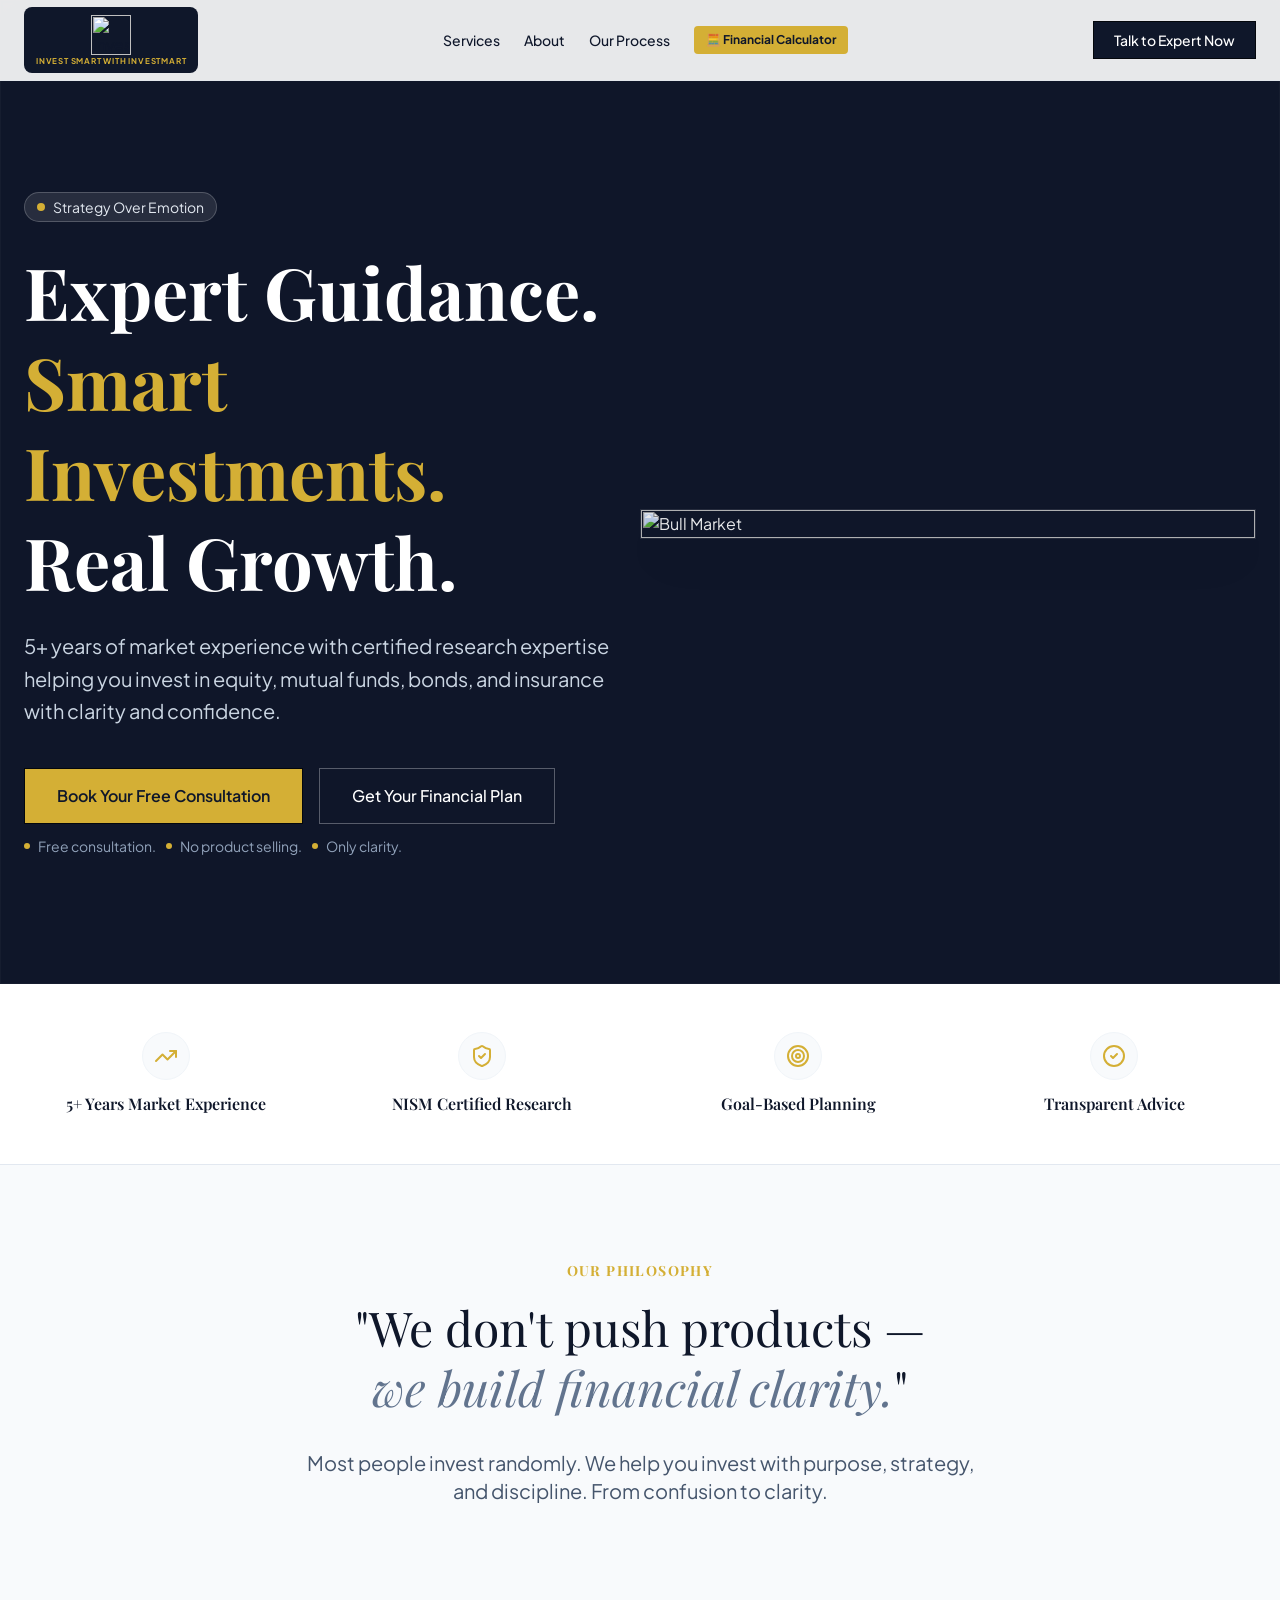
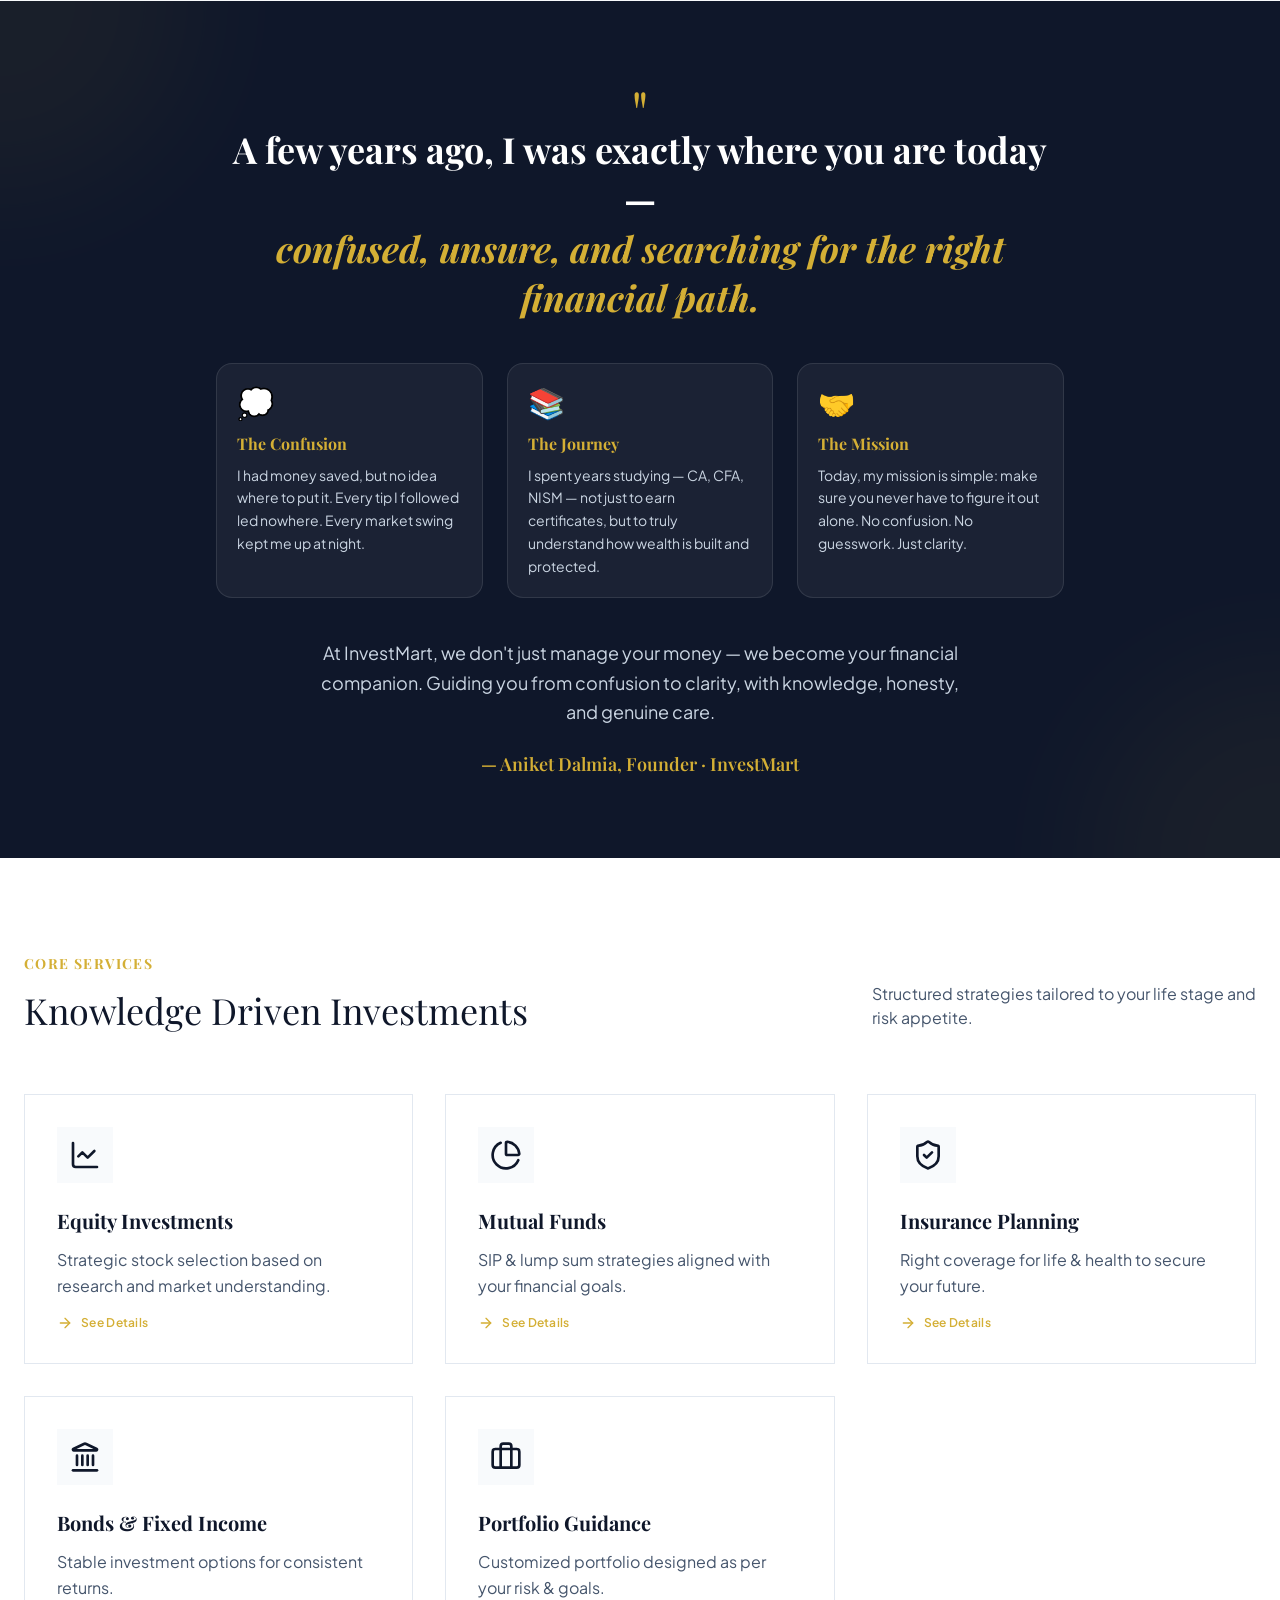
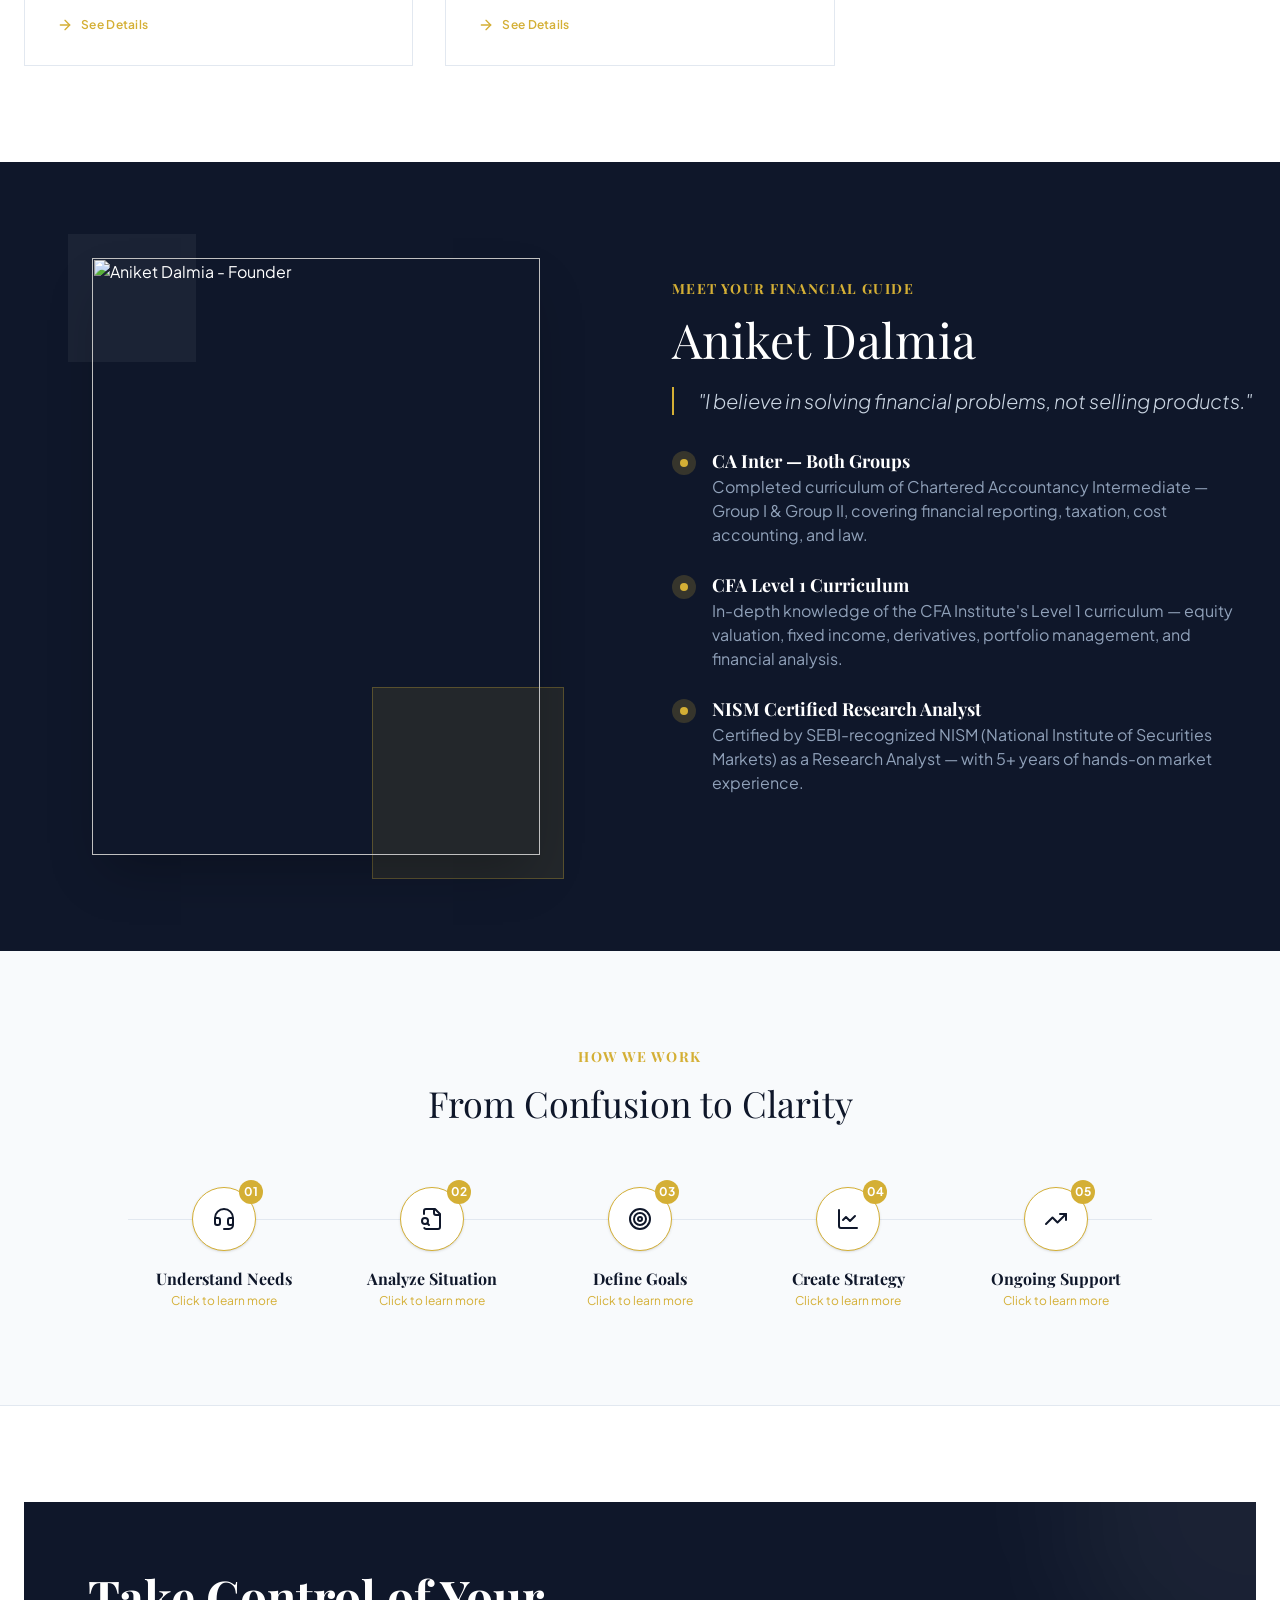
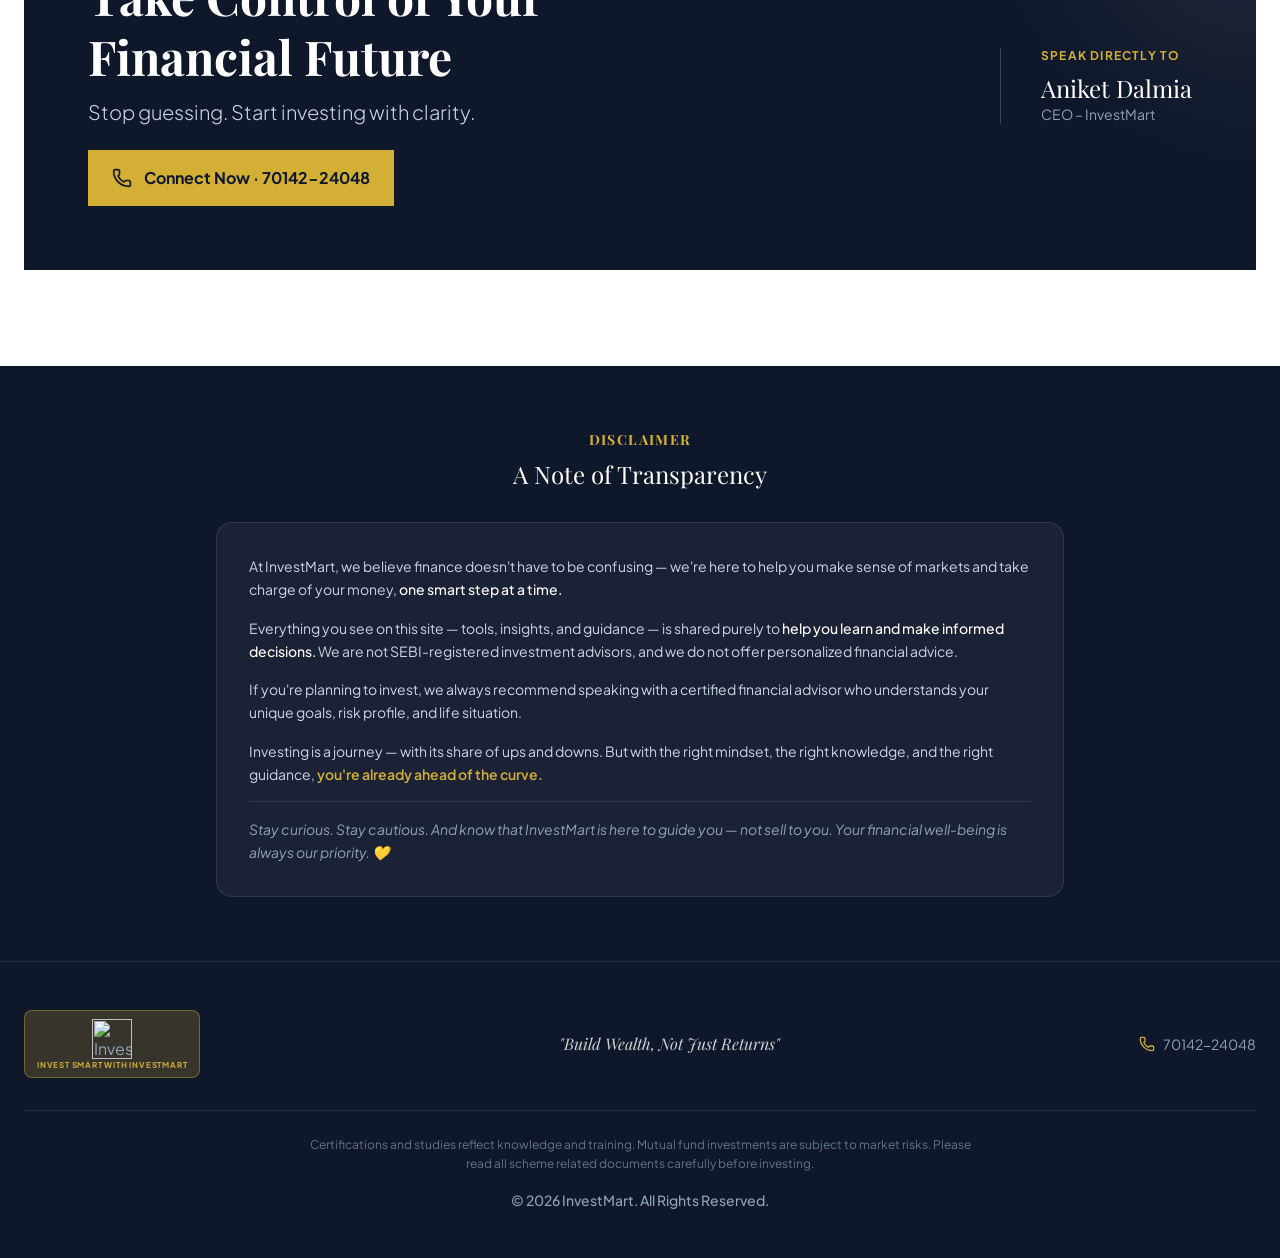
==== commit 347599af: "Add logos and images" ====
--- a/Aniket_Investmart-main/index.html
+++ b/Aniket_Investmart-main/index.html
@@ -46,7 +46,7 @@
         <div class="container mx-auto px-6 h-20 flex items-center justify-between">
           <div class="flex items-center">
             <div class="bg-primary rounded-xl px-3 py-2 flex flex-col items-center gap-0.5"><img alt="InvestMart"
-                class="h-10 w-auto object-contain" src="\images\Invest$Mart financial logo design.png"><span
+                class="h-10 w-auto object-contain" src="/images/investmart_logo-removebg-preview.png"><span
                 class="text-[8px] font-bold tracking-widest text-secondary uppercase leading-none">Invest Smart with
                 InvestMart</span></div>
           </div>
@@ -68,32 +68,38 @@
           <div class="absolute inset-0 bg-primary/80"></div>
         </div>
         <div class="container mx-auto px-6 relative z-10">
-          <div class="max-w-3xl">
-            <div style="opacity: 1;">
-              <div
-                class="inline-flex items-center gap-2 px-3 py-1 rounded-full bg-white/10 border border-white/20 text-sm mb-6 text-slate-200"
-                style="opacity: 1; transform: none;"><span class="w-2 h-2 rounded-full bg-secondary"></span>Strategy
-                Over Emotion</div>
-              <h1 class="text-5xl md:text-7xl font-serif font-bold leading-tight mb-6"
-                style="opacity: 1; transform: none;">Expert Guidance.<br><span class="text-secondary">Smart
-                  Investments.</span><br>Real Growth.</h1>
-              <p class="text-lg md:text-xl text-slate-300 mb-10 max-w-2xl leading-relaxed"
-                style="opacity: 1; transform: none;">5+ years of market experience with certified research expertise
-                helping you invest in equity, mutual funds, bonds, and insurance with clarity and confidence.</p>
-              <div class="flex flex-col sm:flex-row gap-4" style="opacity: 1; transform: none;">
-                <div class="flex flex-col gap-1">
-                  <button onclick="window.location.href='#contact'"
-                    class="inline-flex items-center justify-center gap-2 whitespace-nowrap transition-colors focus-visible:outline-none focus-visible:ring-1 focus-visible:ring-ring disabled:pointer-events-none disabled:opacity-50 [&amp;_svg]:pointer-events-none [&amp;_svg]:size-4 [&amp;_svg]:shrink-0 hover-elevate active-elevate-2 border border-primary-border min-h-10 bg-secondary hover:bg-secondary/90 text-primary text-base rounded-none h-14 px-8 font-semibold">Book
-                    Your Free Consultation
-                  </button>
-                </div><button onclick="window.location.href='#services'"
-                  class="inline-flex items-center justify-center gap-2 whitespace-nowrap font-medium transition-colors focus-visible:outline-none focus-visible:ring-1 focus-visible:ring-ring disabled:pointer-events-none disabled:opacity-50 [&amp;_svg]:pointer-events-none [&amp;_svg]:size-4 [&amp;_svg]:shrink-0 hover-elevate active-elevate-2 border [border-color:var(--button-outline)] shadow-xs active:shadow-none min-h-10 border-white/30 text-white hover:bg-white/10 hover:text-white rounded-none h-14 px-8 text-base">Get
-                  Your Financial Plan</button>
-              </div>
-              <p class="text-sm text-slate-400 mt-3 flex items-center gap-2" style="opacity: 1; transform: none;"><span
-                  class="w-1.5 h-1.5 rounded-full bg-secondary inline-block"></span>Free consultation.&nbsp;<span
-                  class="w-1.5 h-1.5 rounded-full bg-secondary inline-block"></span>No product selling.&nbsp;<span
-                  class="w-1.5 h-1.5 rounded-full bg-secondary inline-block"></span>Only clarity.</p>
+          <div class="grid items-center gap-12 md:grid-cols-2">
+            <div class="max-w-3xl">
+              <div style="opacity: 1;">
+                <div
+                  class="inline-flex items-center gap-2 px-3 py-1 rounded-full bg-white/10 border border-white/20 text-sm mb-6 text-slate-200"
+                  style="opacity: 1; transform: none;"><span class="w-2 h-2 rounded-full bg-secondary"></span>Strategy
+                  Over Emotion</div>
+                <h1 class="text-5xl md:text-7xl font-serif font-bold leading-tight mb-6"
+                  style="opacity: 1; transform: none;">Expert Guidance.<br><span class="text-secondary">Smart
+                    Investments.</span><br>Real Growth.</h1>
+                <p class="text-lg md:text-xl text-slate-300 mb-10 max-w-2xl leading-relaxed"
+                  style="opacity: 1; transform: none;">5+ years of market experience with certified research expertise
+                  helping you invest in equity, mutual funds, bonds, and insurance with clarity and confidence.</p>
+                <div class="flex flex-col sm:flex-row gap-4" style="opacity: 1; transform: none;">
+                  <div class="flex flex-col gap-1">
+                    <button onclick="window.location.href='#contact'"
+                      class="inline-flex items-center justify-center gap-2 whitespace-nowrap transition-colors focus-visible:outline-none focus-visible:ring-1 focus-visible:ring-ring disabled:pointer-events-none disabled:opacity-50 [&amp;_svg]:pointer-events-none [&amp;_svg]:size-4 [&amp;_svg]:shrink-0 hover-elevate active-elevate-2 border border-primary-border min-h-10 bg-secondary hover:bg-secondary/90 text-primary text-base rounded-none h-14 px-8 font-semibold">Book
+                      Your Free Consultation
+                    </button>
+                  </div><button onclick="window.location.href='#services'"
+                    class="inline-flex items-center justify-center gap-2 whitespace-nowrap font-medium transition-colors focus-visible:outline-none focus-visible:ring-1 focus-visible:ring-ring disabled:pointer-events-none disabled:opacity-50 [&amp;_svg]:pointer-events-none [&amp;_svg]:size-4 [&amp;_svg]:shrink-0 hover-elevate active-elevate-2 border [border-color:var(--button-outline)] shadow-xs active:shadow-none min-h-10 border-white/30 text-white hover:bg-white/10 hover:text-white rounded-none h-14 px-8 text-base">Get
+                    Your Financial Plan</button>
+                </div>
+                <p class="text-sm text-slate-400 mt-3 flex items-center gap-2" style="opacity: 1; transform: none;"><span
+                    class="w-1.5 h-1.5 rounded-full bg-secondary inline-block"></span>Free consultation.&nbsp;<span
+                    class="w-1.5 h-1.5 rounded-full bg-secondary inline-block"></span>No product selling.&nbsp;<span
+                    class="w-1.5 h-1.5 rounded-full bg-secondary inline-block"></span>Only clarity.</p>
+              </div>
+            </div>
+            <div class="hidden md:flex items-center justify-center">
+              <img alt="Bull Market" src="/images/Bull Photo.jpeg"
+                class="w-full max-w-[520px] rounded-[2rem] shadow-2xl border border-white/10 object-cover opacity-90 brightness-90">
             </div>
           </div>
         </div>
@@ -548,7 +554,7 @@
           <div class="flex flex-col md:flex-row justify-between items-center gap-6 mb-8">
             <div
               class="bg-secondary/20 border border-secondary/40 rounded-xl px-3 py-2 flex flex-col items-center gap-0.5">
-              <img alt="InvestMart" class="h-10 w-auto object-contain" src="/assets/logo-transparent-Brzr_Duj.png"><span
+              <img alt="InvestMart" class="h-10 w-auto object-contain" src="/images/investmart_logo-removebg-preview.png"><span
                 class="text-[8px] font-bold tracking-widest text-secondary uppercase leading-none">Invest Smart with
                 InvestMart</span></div>
             <p class="font-serif italic text-white/80">"Build Wealth, Not Just Returns"</p>
